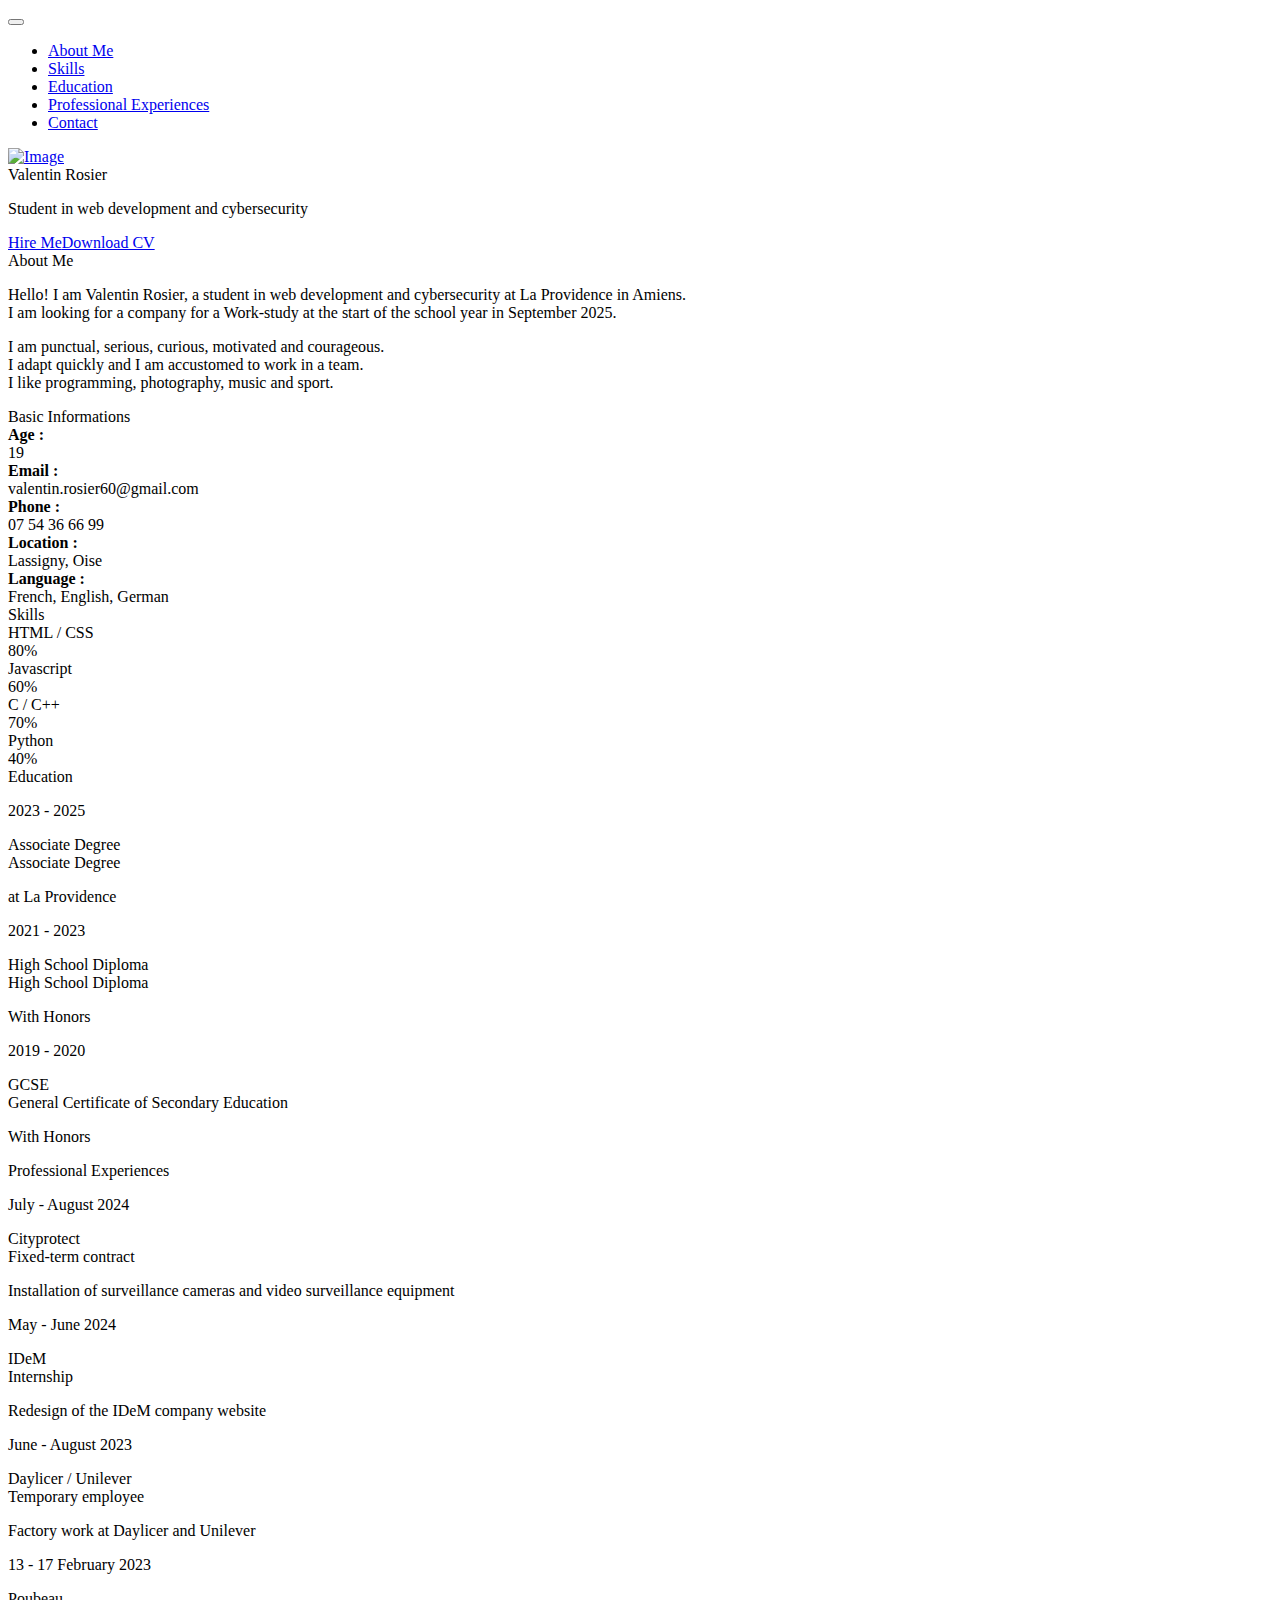
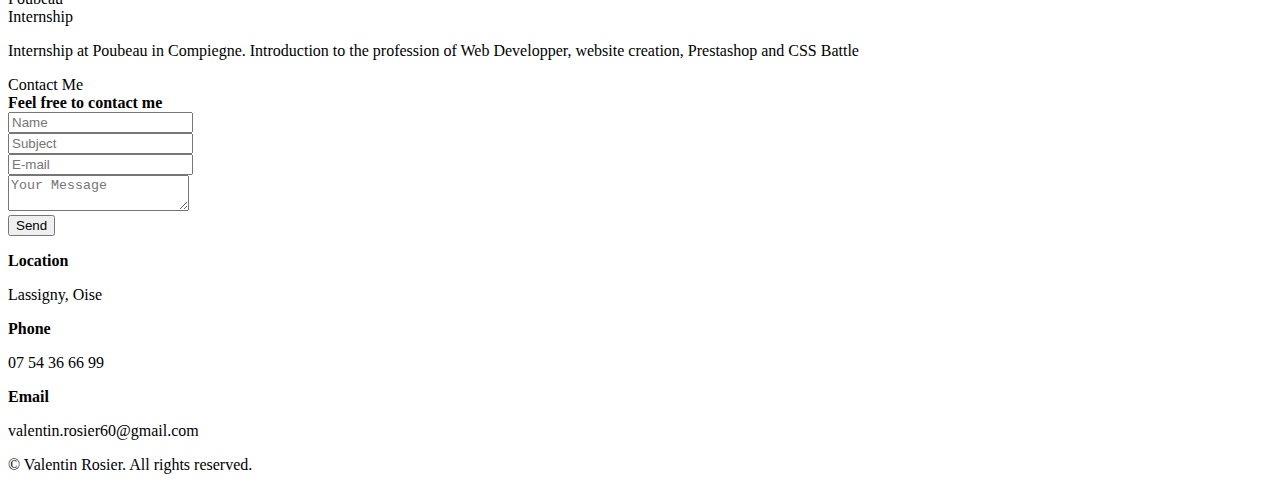
==== CV_english_website/index.html @ ff710dde "update english cv" ====
<!DOCTYPE html>
<html lang="en-US">
  <head>
    <meta charset="UTF-8">
    <meta http-equiv="X-UA-Compatible" content="IE=edge">
    <meta name="viewport" content="width=device-width, initial-scale=1">
    <title>Portfolio in english</title>
    <link href="https://fonts.googleapis.com/css?family=Montserrat:400,700,200" rel="stylesheet">
    <link href="https://maxcdn.bootstrapcdn.com/font-awesome/latest/css/font-awesome.min.css" rel="stylesheet">
    <link href="css/aos.css?ver=1.1.0" rel="stylesheet">
    <link href="css/bootstrap.min.css?ver=1.1.0" rel="stylesheet">
    <link href="css/main.css?ver=1.1.0" rel="stylesheet">
    <noscript>
      <style type="text/css">
        [data-aos] {
            opacity: 1 !important;
            transform: translate(0) scale(1) !important;
        }
      </style>
    </noscript>
  </head>
  <body id="top">
    <header>
      <div class="profile-page sidebar-collapse">
        <nav class="navbar navbar-expand-lg fixed-top navbar-transparent bg-primary" color-on-scroll="400">
          <div class="container">
            <div class="navbar-translate"><a class="navbar-brand" href="#" rel="tooltip"></a>
              <button class="navbar-toggler navbar-toggler" type="button" data-toggle="collapse" data-target="#navigation" aria-controls="navigation" aria-expanded="false" aria-label="Toggle navigation"><span class="navbar-toggler-bar bar1"></span><span class="navbar-toggler-bar bar2"></span><span class="navbar-toggler-bar bar3"></span></button>
            </div>
            <div class="collapse navbar-collapse justify-content-end" id="navigation">
              <ul class="navbar-nav">
                <li class="nav-item"><a class="nav-link smooth-scroll" href="#about">About Me</a></li>
                <li class="nav-item"><a class="nav-link smooth-scroll" href="#skill">Skills</a></li>
                <li class="nav-item"><a class="nav-link smooth-scroll" href="#education">Education</a></li>
                <li class="nav-item"><a class="nav-link smooth-scroll" href="#experience">Professional Experiences</a></li>
                <li class="nav-item"><a class="nav-link smooth-scroll" href="#contact">Contact</a></li>
              </ul>
            </div>
          </div>
        </nav>
      </div>
    </header>
    <div class="page-content">
      <div>
<div class="profile-page">
  <div class="wrapper">
    <div class="page-header page-header-small" filter-color="green">
      <div class="page-header-image" data-parallax="true" style="background-image: url('images/background.jpg')"></div>
      <div class="container">
        <div class="content-center">
          <div class="cc-profile-image"><a href="#"><img src="images/photo.jpg" alt="Image"/></a></div>
          <div class="h2 title">Valentin Rosier</div>
          <p class="category text-white">Student in web development and cybersecurity</p><a class="btn btn-primary smooth-scroll mr-2" href="#contact" data-aos="zoom-in" data-aos-anchor="data-aos-anchor">Hire Me</a><a class="btn btn-primary" href="#" data-aos="zoom-in" data-aos-anchor="data-aos-anchor">Download CV</a>
        </div>
      </div>
      <div class="section">
        <div class="container">
          <div class="button-container"><a class="btn btn-default btn-round btn-lg btn-icon" href="https://fr.linkedin.com/in/valentin-r-b85817266?trk=people-guest_people_search-card" rel="tooltip" title="Follow me on LinkedIn"><i class="fa fa-linkedin"></i></a><a class="btn btn-default btn-round btn-lg btn-icon" href="https://github.com/ValDV" rel="tooltip" title="Follow me on GitHub"><i class="fa fa-github"></i></a></div>
        </div>
      </div>
    </div>
  </div>
</div>
<div class="section" id="about">
  <div class="container">
    <div class="card" data-aos="fade-up" data-aos-offset="10">
      <div class="row">
        <div class="col-lg-6 col-md-12">
          <div class="card-body">
            <div class="h4 mt-0 title">About Me</div>
            <p>Hello! I am Valentin Rosier, a student in web development and cybersecurity at La Providence in Amiens. <br> I am looking for a company for a Work-study at the start of the school year in September 2025.</p>
            <p>I am punctual, serious, curious, motivated and courageous. <br> I adapt quickly and I am accustomed to work in a team. <br> I like programming, photography, music and sport.</p>
          </div>
        </div>
        <div class="col-lg-6 col-md-12">
          <div class="card-body">
            <div class="h4 mt-0 title">Basic Informations</div>
            <div class="row">
              <div class="col-sm-4"><strong class="text-uppercase">Age :</strong></div>
              <div class="col-sm-8">19</div>
            </div>
            <div class="row mt-3">
              <div class="col-sm-4"><strong class="text-uppercase">Email :</strong></div>
              <div class="col-sm-8">valentin.rosier60@gmail.com</div>
            </div>
            <div class="row mt-3">
              <div class="col-sm-4"><strong class="text-uppercase">Phone :</strong></div>
              <div class="col-sm-8">07 54 36 66 99</div>
            </div>
            <div class="row mt-3">
              <div class="col-sm-4"><strong class="text-uppercase">Location :</strong></div>
              <div class="col-sm-8">Lassigny, Oise</div>
            </div>
            <div class="row mt-3">
              <div class="col-sm-4"><strong class="text-uppercase">Language :</strong></div>
              <div class="col-sm-8">French, English, German</div>
            </div>
          </div>
        </div>
      </div>
    </div>
  </div>
</div>
<div class="section" id="skill">
  <div class="container">
    <div class="h4 text-center mb-4 title">Skills</div>
    <div class="card" data-aos="fade-up" data-aos-anchor-placement="top-bottom">
      <div class="card-body">
        <div class="row">
          <div class="col-md-6">
            <div class="progress-container progress-primary"><span class="progress-badge">HTML / CSS</span>
              <div class="progress">
                <div class="progress-bar progress-bar-primary" data-aos="progress-full" data-aos-offset="10" data-aos-duration="2000" role="progressbar" aria-valuenow="60" aria-valuemin="0" aria-valuemax="100" style="width: 80%;"></div><span class="progress-value">80%</span>
              </div>
            </div>
          </div>
          <div class="col-md-6">
            <div class="progress-container progress-primary"><span class="progress-badge">Javascript</span>
              <div class="progress">
                <div class="progress-bar progress-bar-primary" data-aos="progress-full" data-aos-offset="10" data-aos-duration="2000" role="progressbar" aria-valuenow="60" aria-valuemin="0" aria-valuemax="100" style="width: 60%;"></div><span class="progress-value">60%</span>
              </div>
            </div>
          </div>
        </div>
        <div class="row">
          <div class="col-md-6">
            <div class="progress-container progress-primary"><span class="progress-badge">C / C++</span>
              <div class="progress">
                <div class="progress-bar progress-bar-primary" data-aos="progress-full" data-aos-offset="10" data-aos-duration="2000" role="progressbar" aria-valuenow="60" aria-valuemin="0" aria-valuemax="100" style="width: 70%;"></div><span class="progress-value">70%</span>
              </div>
            </div>
          </div>
          <div class="col-md-6">
            <div class="progress-container progress-primary"><span class="progress-badge">Python</span>
              <div class="progress">
                <div class="progress-bar progress-bar-primary" data-aos="progress-full" data-aos-offset="10" data-aos-duration="2000" role="progressbar" aria-valuenow="60" aria-valuemin="0" aria-valuemax="100" style="width: 40%;"></div><span class="progress-value">40%</span>
              </div>
            </div>
          </div>
        </div>
      </div>
    </div>
  </div>
</div>

<div class="section" id="education">
  <div class="container cc-education">
    <div class="h4 text-center mb-4 title">Education</div>
    <div class="card">
      <div class="row">
        <div class="col-md-3 bg-primary" data-aos="fade-right" data-aos-offset="50" data-aos-duration="500">
          <div class="card-body cc-education-header">
            <p>2023 - 2025</p>
            <div class="h5">Associate Degree</div>
          </div>
        </div>
        <div class="col-md-9" data-aos="fade-left" data-aos-offset="50" data-aos-duration="500">
          <div class="card-body">
            <div class="h5">Associate Degree</div>
            <p class="category">at La Providence</p>
            <p></p>
          </div>
        </div>
      </div>
    </div>
    <div class="card">
      <div class="row">
        <div class="col-md-3 bg-primary" data-aos="fade-right" data-aos-offset="50" data-aos-duration="500">
          <div class="card-body cc-education-header">
            <p>2021 - 2023</p>
            <div class="h5">High School Diploma</div>
          </div>
        </div>
        <div class="col-md-9" data-aos="fade-left" data-aos-offset="50" data-aos-duration="500">
          <div class="card-body">
            <div class="h5">High School Diploma</div>
            <p class="category">With Honors</p>
            <p></p>
          </div>
        </div>
      </div>
    </div>
    <div class="card">
      <div class="row">
        <div class="col-md-3 bg-primary" data-aos="fade-right" data-aos-offset="50" data-aos-duration="500">
          <div class="card-body cc-education-header">
            <p>2019 - 2020</p>
            <div class="h5">GCSE</div>
          </div>
        </div>
        <div class="col-md-9" data-aos="fade-left" data-aos-offset="50" data-aos-duration="500">
          <div class="card-body">
            <div class="h5">General Certificate of Secondary Education</div>
            <p class="category">With Honors</p>
            <p></p>
          </div>
        </div>
      </div>
    </div>
  </div>
</div>

<div class="section" id="experience">
  <div class="container cc-experience">
    <div class="h4 text-center mb-4 title">Professional Experiences</div>
    <div class="card">
      <div class="row">
        <div class="col-md-3 bg-primary" data-aos="fade-right" data-aos-offset="50" data-aos-duration="500">
          <div class="card-body cc-experience-header">
            <p>July - August 2024</p>
            <div class="h5">Cityprotect</div>
          </div>
        </div>
        <div class="col-md-9" data-aos="fade-left" data-aos-offset="50" data-aos-duration="500">
          <div class="card-body">
            <div class="h5">Fixed-term contract</div>
            <p>Installation of surveillance cameras and video surveillance equipment</p>
          </div>
        </div>
      </div>
    </div>
    <div class="card">
      <div class="row">
        <div class="col-md-3 bg-primary" data-aos="fade-right" data-aos-offset="50" data-aos-duration="500">
          <div class="card-body cc-experience-header">
            <p>May - June 2024</p>
            <div class="h5">IDeM</div>
          </div>
        </div>
        <div class="col-md-9" data-aos="fade-left" data-aos-offset="50" data-aos-duration="500">
          <div class="card-body">
            <div class="h5">Internship</div>
            <p>Redesign of the IDeM company website</p>
          </div>
        </div>
      </div>
    </div> 
    <div class="card">
      <div class="row">
        <div class="col-md-3 bg-primary" data-aos="fade-right" data-aos-offset="50" data-aos-duration="500">
          <div class="card-body cc-experience-header">
            <p>June - August 2023</p>
            <div class="h5">Daylicer / Unilever</div>
          </div>
        </div>
        <div class="col-md-9" data-aos="fade-left" data-aos-offset="50" data-aos-duration="500">
          <div class="card-body">
            <div class="h5">Temporary employee</div>
            <p>Factory work at Daylicer and Unilever</p>
          </div>
        </div>
      </div>
    </div>  
    <div class="card">
      <div class="row">
        <div class="col-md-3 bg-primary" data-aos="fade-right" data-aos-offset="50" data-aos-duration="500">
          <div class="card-body cc-experience-header">
            <p>13 - 17 February 2023</p>
            <div class="h5">Poubeau</div>
          </div>
        </div>
        <div class="col-md-9" data-aos="fade-left" data-aos-offset="50" data-aos-duration="500">
          <div class="card-body">
            <div class="h5">Internship</div>
            <p>Internship at Poubeau in Compiegne. Introduction to the profession of Web Developper, website creation, Prestashop and CSS Battle</p>
          </div>
        </div>
      </div>
    </div>
  </div>
</div>

<div class="section" id="contact">
  <div class="cc-contact-information" style="background-image: url('images/background2.jpg')">
    <div class="container">
      <div class="cc-contact">
        <div class="row">
          <div class="col-md-9">
            <div class="card mb-0" data-aos="zoom-in">
              <div class="h4 text-center title">Contact Me</div>
              <div class="row">
                <div class="col-md-6">
                  <div class="card-body">
                    <form action="https://formspree.io/your@email.com" method="POST">
                      <div class="p pb-3"><strong>Feel free to contact me </strong></div>
                      <div class="row mb-3">
                        <div class="col">
                          <div class="input-group"><span class="input-group-addon"><i class="fa fa-user-circle"></i></span>
                            <input class="form-control" type="text" name="name" placeholder="Name" required="required"/>
                          </div>
                        </div>
                      </div>
                      <div class="row mb-3">
                        <div class="col">
                          <div class="input-group"><span class="input-group-addon"><i class="fa fa-file-text"></i></span>
                            <input class="form-control" type="text" name="Subject" placeholder="Subject" required="required"/>
                          </div>
                        </div>
                      </div>
                      <div class="row mb-3">
                        <div class="col">
                          <div class="input-group"><span class="input-group-addon"><i class="fa fa-envelope"></i></span>
                            <input class="form-control" type="email" name="_replyto" placeholder="E-mail" required="required"/>
                          </div>
                        </div>
                      </div>
                      <div class="row mb-3">
                        <div class="col">
                          <div class="form-group">
                            <textarea class="form-control" name="message" placeholder="Your Message" required="required"></textarea>
                          </div>
                        </div>
                      </div>
                      <div class="row">
                        <div class="col">
                          <button class="btn btn-primary" type="submit">Send</button>
                        </div>
                      </div>
                    </form>
                  </div>
                </div>
                <div class="col-md-6">
                  <div class="card-body">
                    <p class="mb-0"><strong>Location </strong></p>
                    <p class="pb-2">Lassigny, Oise</p>
                    <p class="mb-0"><strong>Phone</strong></p>
                    <p class="pb-2">07 54 36 66 99</p>
                    <p class="mb-0"><strong>Email</strong></p>
                    <p>valentin.rosier60@gmail.com</p>
                  </div>
                </div>
              </div>
            </div>
          </div>
        </div>
      </div>
    </div>
  </div>
</div></div>
    </div>
    <footer class="footer">
      <div class="text-center text-muted">
        <p>&copy; Valentin Rosier. All rights reserved.</p>
      </div>
    </footer>
    <script src="js/core/jquery.3.2.1.min.js?ver=1.1.0"></script>
    <script src="js/core/popper.min.js?ver=1.1.0"></script>
    <script src="js/core/bootstrap.min.js?ver=1.1.0"></script>
    <script src="js/now-ui-kit.js?ver=1.1.0"></script>
    <script src="js/aos.js?ver=1.1.0"></script>
    <script src="scripts/main.js?ver=1.1.0"></script>
  </body>
</html>
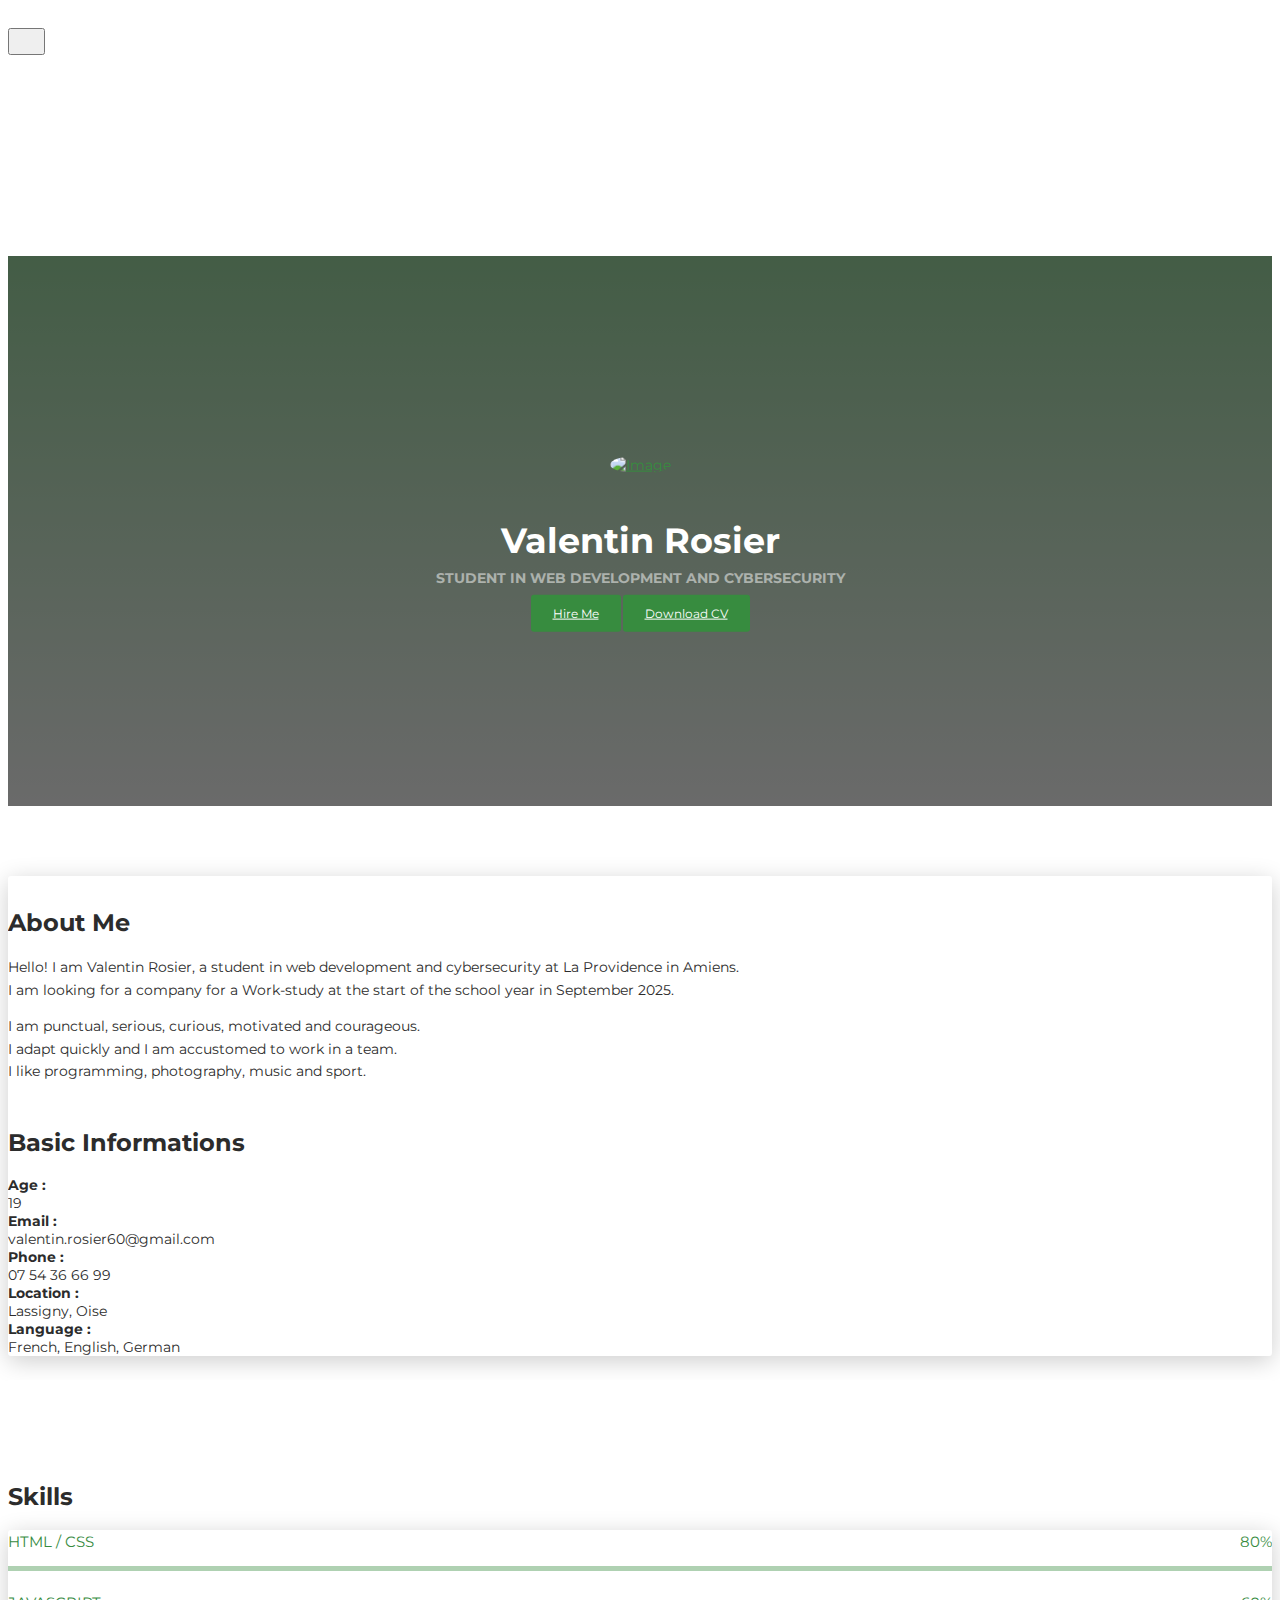
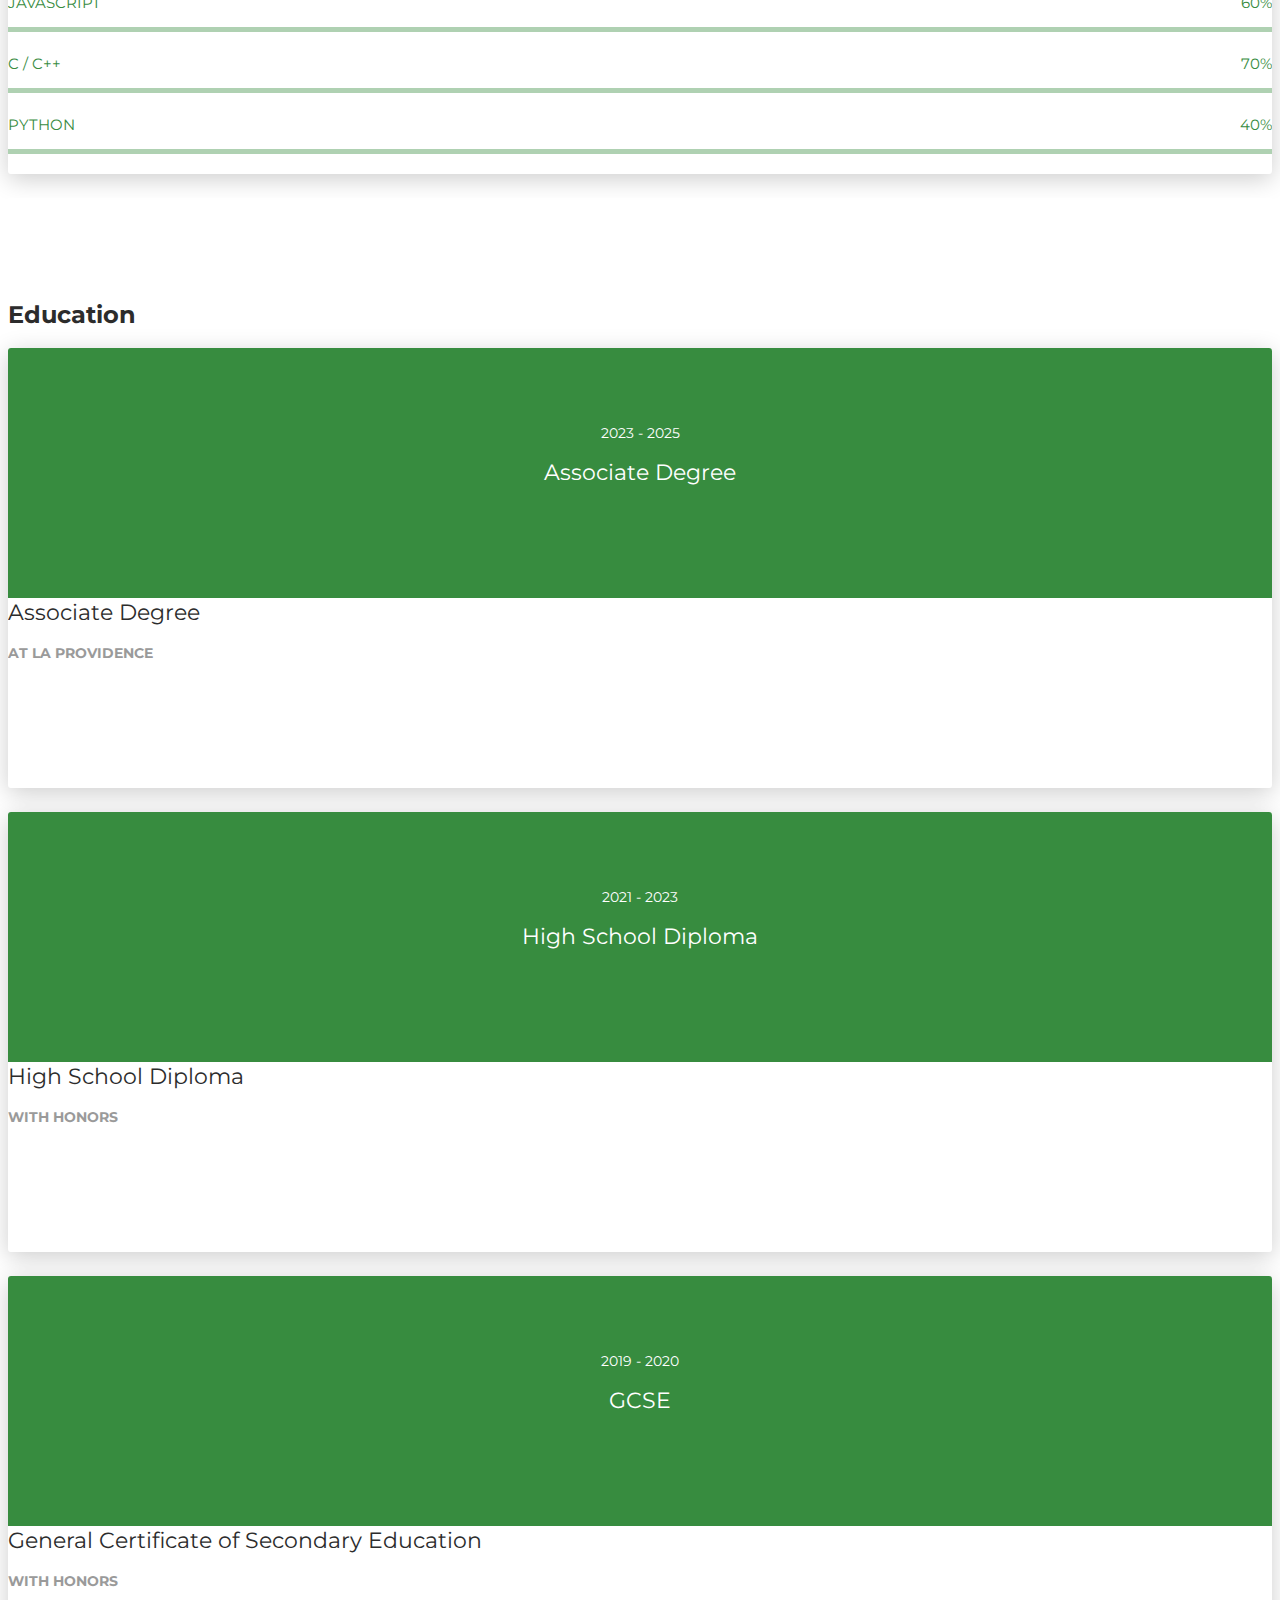
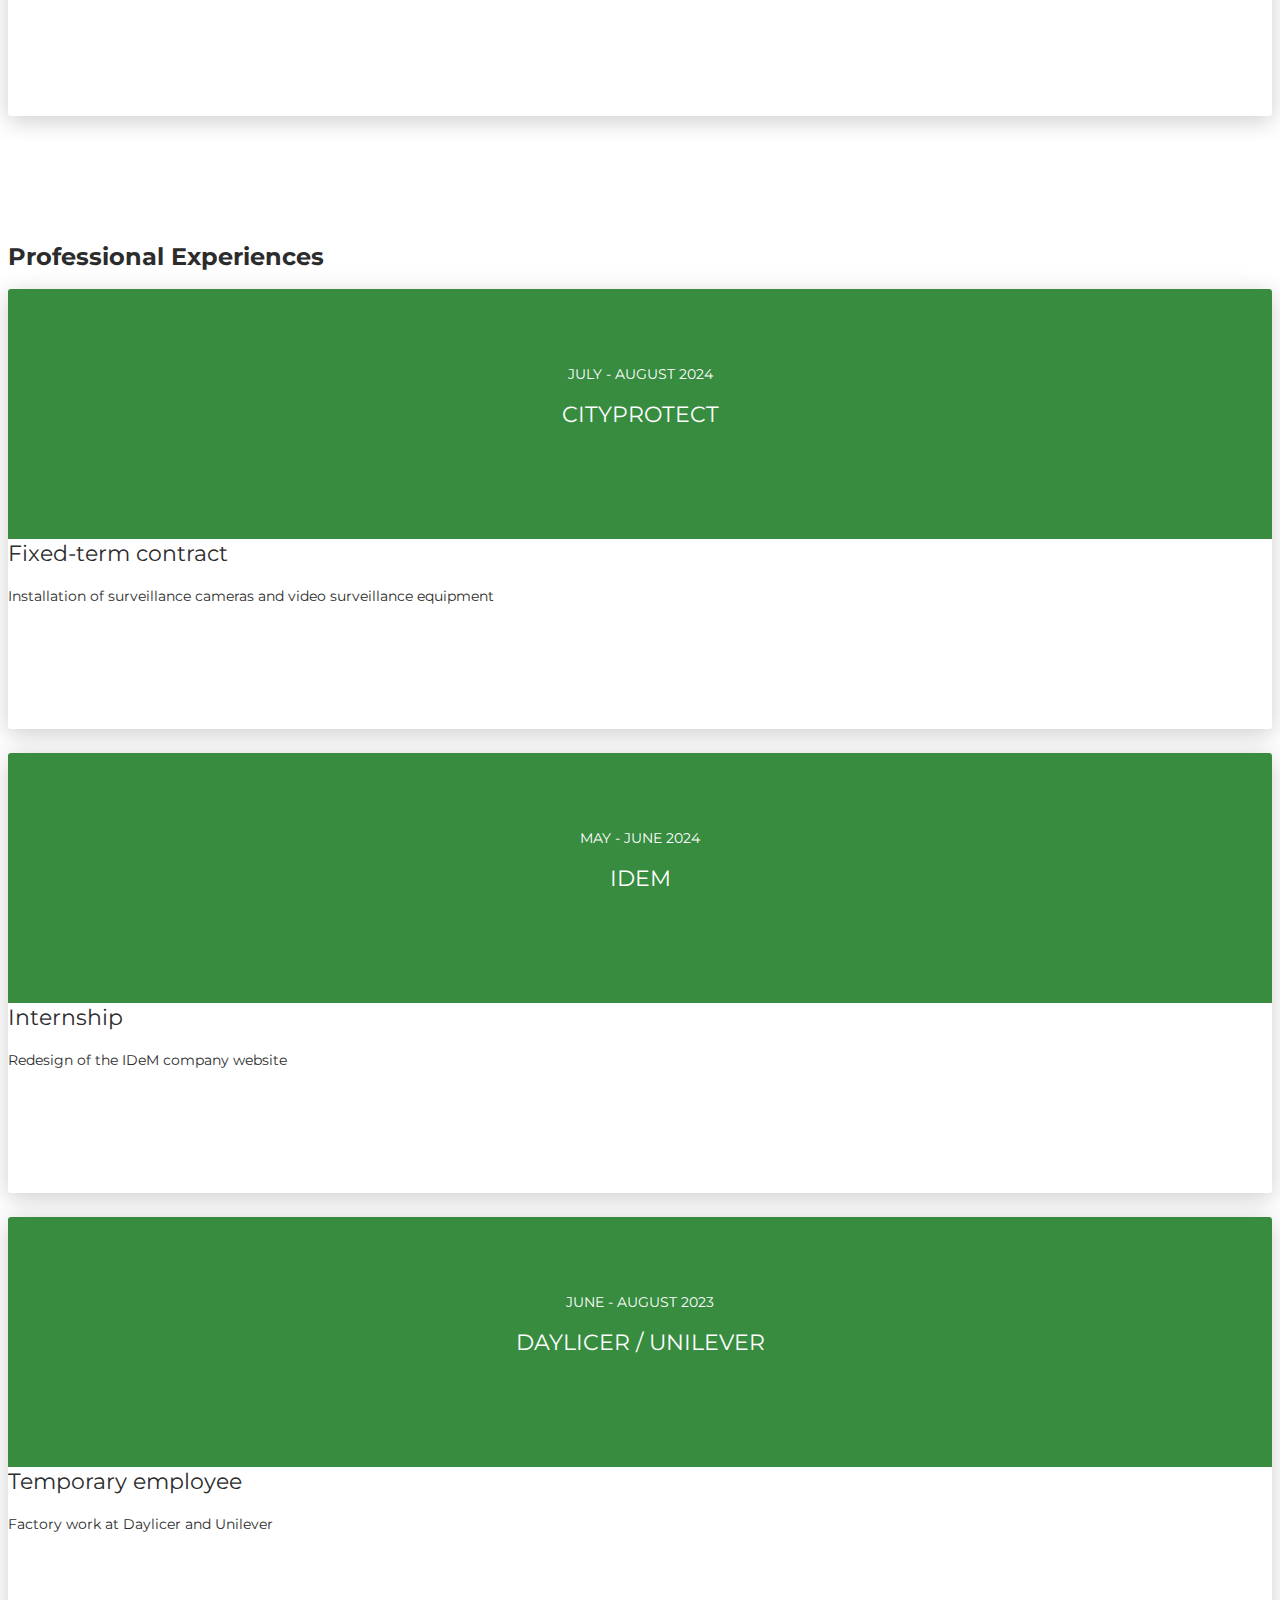
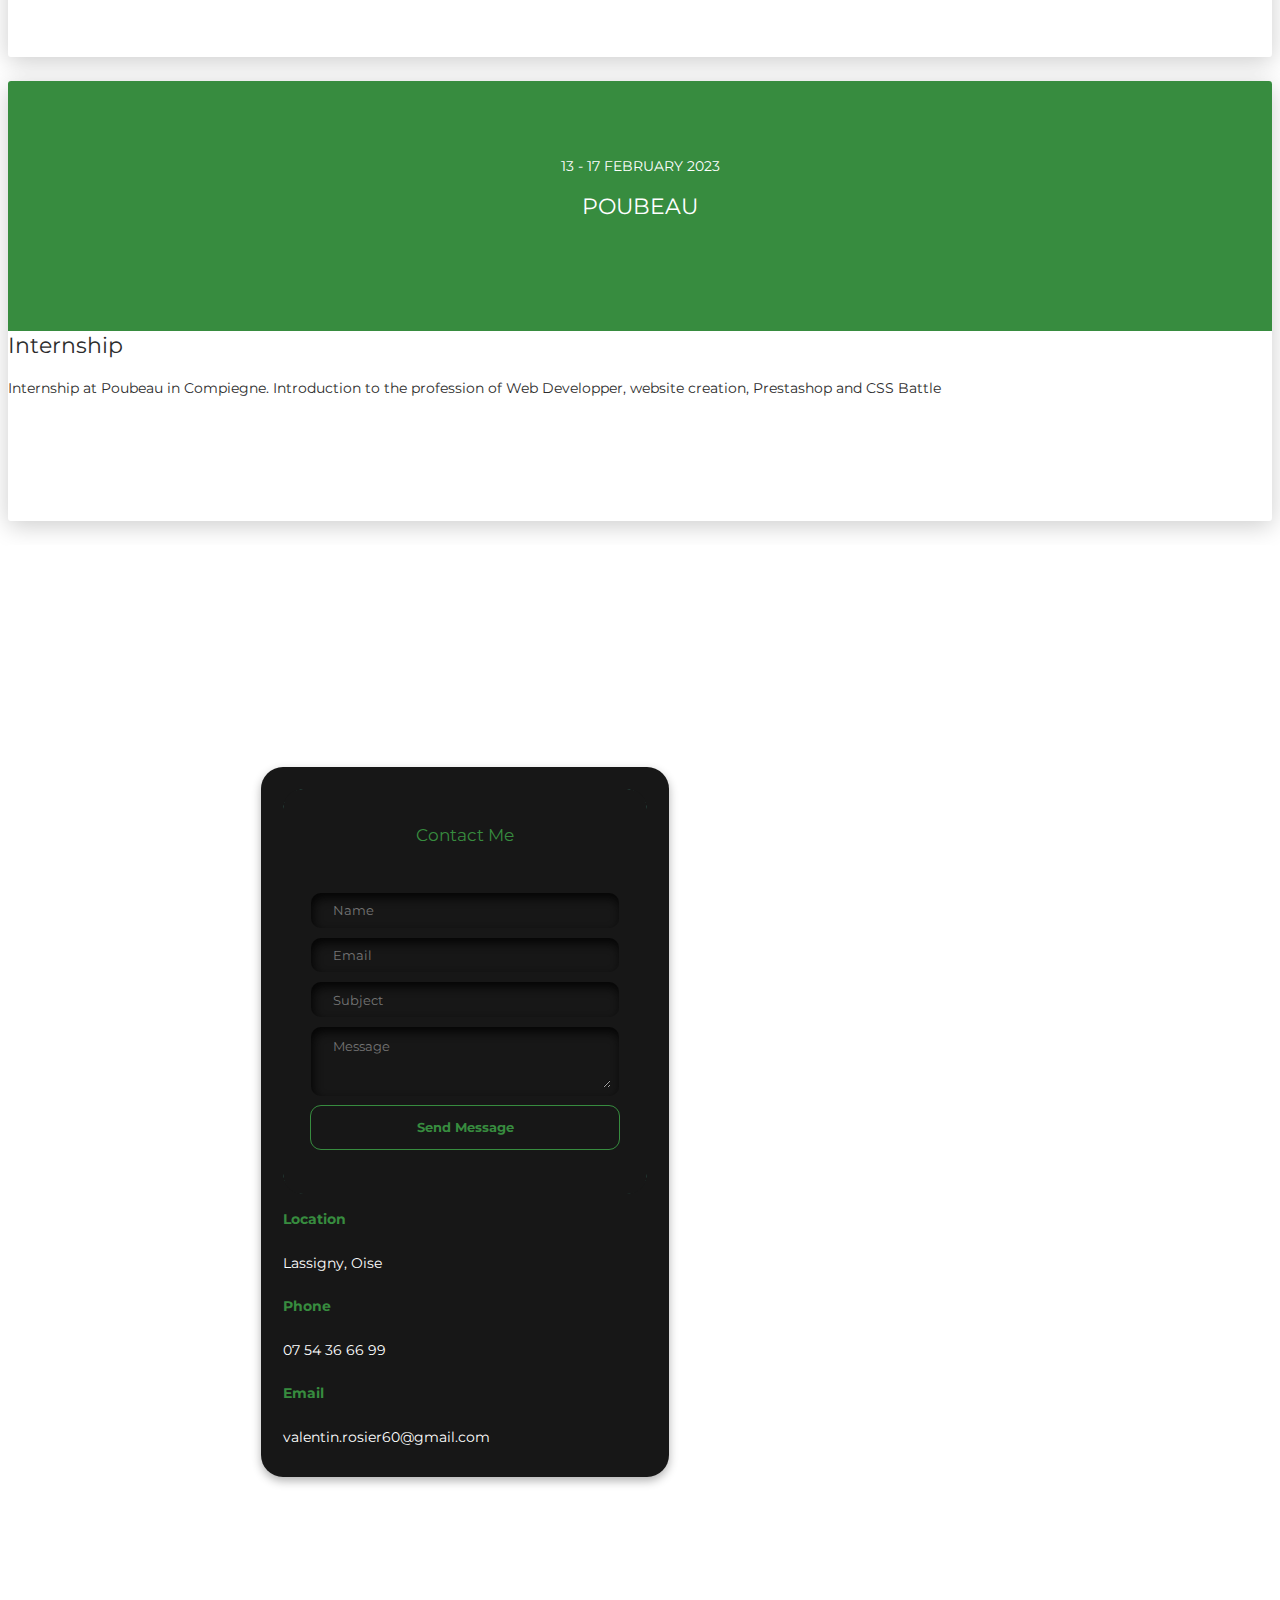
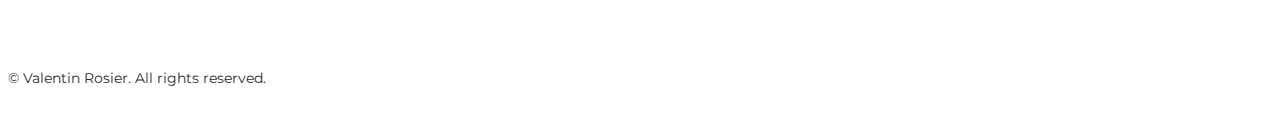
==== commit 9a9629d1: "update contact form" ====
--- a/CV_english_website/index.html
+++ b/CV_english_website/index.html
@@ -50,7 +50,7 @@
         <div class="content-center">
           <div class="cc-profile-image"><a href="#"><img src="images/photo.jpg" alt="Image"/></a></div>
           <div class="h2 title">Valentin Rosier</div>
-          <p class="category text-white">Student in web development and cybersecurity</p><a class="btn btn-primary smooth-scroll mr-2" href="#contact" data-aos="zoom-in" data-aos-anchor="data-aos-anchor">Hire Me</a><a class="btn btn-primary" href="#" data-aos="zoom-in" data-aos-anchor="data-aos-anchor">Download CV</a>
+          <p class="category text-white">Student in web development and cybersecurity</p><a class="btn btn-primary smooth-scroll mr-2" href="#contact" data-aos="zoom-in" data-aos-anchor="data-aos-anchor">Hire Me</a><a class="btn btn-primary" href="images/cv_old.jpg" data-aos="zoom-in" data-aos-anchor="data-aos-anchor">Download CV</a>
         </div>
       </div>
       <div class="section">
@@ -271,73 +271,53 @@
 </div>
 
 <div class="section" id="contact">
-  <div class="cc-contact-information" style="background-image: url('images/background2.jpg')">
+  <div class="cc-contact-information" style="background-image: url('images/background2.jpg'); background-size: cover; background-position: center; padding: 50px 0;">
     <div class="container">
       <div class="cc-contact">
         <div class="row">
-          <div class="col-md-9">
-            <div class="card mb-0" data-aos="zoom-in">
-              <div class="h4 text-center title">Contact Me</div>
-              <div class="row">
-                <div class="col-md-6">
-                  <div class="card-body">
-                    <form action="https://formspree.io/your@email.com" method="POST">
-                      <div class="p pb-3"><strong>Feel free to contact me </strong></div>
-                      <div class="row mb-3">
-                        <div class="col">
-                          <div class="input-group"><span class="input-group-addon"><i class="fa fa-user-circle"></i></span>
-                            <input class="form-control" type="text" name="name" placeholder="Name" required="required"/>
-                          </div>
-                        </div>
-                      </div>
-                      <div class="row mb-3">
-                        <div class="col">
-                          <div class="input-group"><span class="input-group-addon"><i class="fa fa-file-text"></i></span>
-                            <input class="form-control" type="text" name="Subject" placeholder="Subject" required="required"/>
-                          </div>
-                        </div>
-                      </div>
-                      <div class="row mb-3">
-                        <div class="col">
-                          <div class="input-group"><span class="input-group-addon"><i class="fa fa-envelope"></i></span>
-                            <input class="form-control" type="email" name="_replyto" placeholder="E-mail" required="required"/>
-                          </div>
-                        </div>
-                      </div>
-                      <div class="row mb-3">
-                        <div class="col">
-                          <div class="form-group">
-                            <textarea class="form-control" name="message" placeholder="Your Message" required="required"></textarea>
-                          </div>
-                        </div>
-                      </div>
-                      <div class="row">
-                        <div class="col">
-                          <button class="btn btn-primary" type="submit">Send</button>
-                        </div>
-                      </div>
-                    </form>
+          <div class="col-md-6">
+            <div class="form-card1">
+              <div class="form-card2">
+                <form class="form" action="https://formspree.io/f/mqaagaqg" method="POST">
+                  <p class="form-heading">Contact Me</p>
+
+                  <div class="form-field">
+                    <input required="" placeholder="Name" class="input-field" type="text" name="name" />
                   </div>
-                </div>
-                <div class="col-md-6">
-                  <div class="card-body">
-                    <p class="mb-0"><strong>Location </strong></p>
+
+                  <div class="form-field">
+                    <input required="" placeholder="Email" class="input-field" type="email" name="email" />
+                  </div>
+
+                  <div class="form-field">
+                    <input required="" placeholder="Subject" class="input-field" type="text" name="subject" />
+                  </div>
+
+                  <div class="form-field">
+                    <textarea required="" placeholder="Message" cols="30" rows="3" class="input-field" name="message"></textarea>
+                  </div>
+
+                  <button class="sendMessage-btn" type="submit">Send Message</button>
+                </form>
+              </div>
+            </div>
+          </div>
+          <div class="col-md-6">
+            <div class="card-body">
+              <p class="mb-0"><strong>Location </strong></p>
                     <p class="pb-2">Lassigny, Oise</p>
                     <p class="mb-0"><strong>Phone</strong></p>
                     <p class="pb-2">07 54 36 66 99</p>
                     <p class="mb-0"><strong>Email</strong></p>
                     <p>valentin.rosier60@gmail.com</p>
-                  </div>
-                </div>
-              </div>
-            </div>
-          </div>
-        </div>
-      </div>
-    </div>
-  </div>
-</div></div>
-    </div>
+            </div>
+          </div>
+        </div>
+      </div>
+    </div>
+  </div>
+</div>
+
     <footer class="footer">
       <div class="text-center text-muted">
         <p>&copy; Valentin Rosier. All rights reserved.</p>
--- a/CV_english_website/css/main.css
+++ b/CV_english_website/css/main.css
@@ -0,0 +1,5266 @@
+
+.bootstrap-switch {
+  display: inline-block;
+  direction: ltr;
+  cursor: pointer;
+  border-radius: 30px;
+  border: 0;
+  position: relative;
+  text-align: left;
+  margin-bottom: 10px;
+  line-height: 8px;
+  width: 59px !important;
+  height: 22px;
+  outline: none;
+  z-index: 0;
+  -webkit-user-select: none;
+  -moz-user-select: none;
+  -ms-user-select: none;
+  user-select: none;
+  vertical-align: middle;
+  transition: border-color ease-in-out .15s, box-shadow ease-in-out .15s;
+  margin-right: 20px;
+  background: rgba(44, 44, 44, 0.2); }
+
+.bootstrap-switch .bootstrap-switch-container {
+  display: inline-flex;
+  top: 0;
+  height: 22px;
+  border-radius: 4px;
+  transform: translate3d(0, 0, 0);
+  width: 100px !important; }
+
+.bootstrap-switch .bootstrap-switch-handle-on,
+.bootstrap-switch .bootstrap-switch-handle-off,
+.bootstrap-switch .bootstrap-switch-label {
+  box-sizing: border-box;
+  cursor: pointer;
+  display: inline-block !important;
+  height: 100%;
+  color: #fff;
+  padding: 6px 12px;
+  font-size: 11px;
+  text-indent: -5px;
+  line-height: 15px;
+  transition: 0.25s ease-out; }
+
+.bootstrap-switch .bootstrap-switch-handle-on,
+.bootstrap-switch .bootstrap-switch-handle-off {
+  text-align: center;
+  z-index: 1;
+  float: left;
+  line-height: 11px;
+  width: 50% !important; }
+
+.bootstrap-switch .bootstrap-switch-handle-on.bootstrap-switch-brown,
+.bootstrap-switch .bootstrap-switch-handle-off.bootstrap-switch-brown {
+  color: #fff;
+  background: #378C3F; }
+
+.bootstrap-switch .bootstrap-switch-handle-on.bootstrap-switch-blue,
+.bootstrap-switch .bootstrap-switch-handle-off.bootstrap-switch-blue {
+  color: #fff;
+  background: #2CA8FF; }
+
+.bootstrap-switch .bootstrap-switch-handle-on.bootstrap-switch-green,
+.bootstrap-switch .bootstrap-switch-handle-off.bootstrap-switch-green {
+  color: #fff;
+  background: #18ce0f; }
+
+.bootstrap-switch .bootstrap-switch-handle-on.bootstrap-switch-orange,
+.bootstrap-switch .bootstrap-switch-handle-off.bootstrap-switch-orange {
+  background: #FFB236;
+  color: #fff; }
+
+.bootstrap-switch .bootstrap-switch-handle-on.bootstrap-switch-red,
+.bootstrap-switch .bootstrap-switch-handle-off.bootstrap-switch-red {
+  color: #fff;
+  background: #FF3636; }
+
+.bootstrap-switch .bootstrap-switch-handle-on.bootstrap-switch-default,
+.bootstrap-switch .bootstrap-switch-handle-off.bootstrap-switch-default {
+  color: #fff; }
+
+.bootstrap-switch .bootstrap-switch-label {
+  text-align: center;
+  z-index: 100;
+  color: #333333;
+  background: #ffffff;
+  width: 22px !important;
+  height: 22px !important;
+  margin: 0px -11px;
+  border-radius: 20px;
+  position: absolute;
+  float: left;
+  top: 0;
+  left: 50%;
+  padding: 0;
+  box-shadow: 0 1px 11px rgba(0, 0, 0, 0.25); }
+
+.bootstrap-switch.bootstrap-switch-off .bootstrap-switch-label {
+  background-color: rgba(23, 23, 23, 0.4); }
+
+.bootstrap-switch.bootstrap-switch-on:hover .bootstrap-switch-label {
+  width: 27px !important;
+  margin-left: -16px; }
+
+.bootstrap-switch.bootstrap-switch-off:hover .bootstrap-switch-label {
+  width: 27px !important;
+  margin-left: -11px; }
+
+.bootstrap-switch .bootstrap-switch-handle-on {
+  border-bottom-left-radius: 3px;
+  border-top-left-radius: 3px; }
+
+.bootstrap-switch .bootstrap-switch-handle-off {
+  text-indent: 6px; }
+
+.bootstrap-switch input[type='radio'],
+.bootstrap-switch input[type='checkbox'] {
+  position: absolute !important;
+  top: 0;
+  left: 0;
+  opacity: 0;
+  filter: alpha(opacity=0);
+  z-index: -1; }
+
+.bootstrap-switch input[type='radio'].form-control,
+.bootstrap-switch input[type='checkbox'].form-control {
+  height: auto; }
+
+.bootstrap-switch.bootstrap-switch-mini .bootstrap-switch-handle-on,
+.bootstrap-switch.bootstrap-switch-mini .bootstrap-switch-handle-off,
+.bootstrap-switch.bootstrap-switch-mini .bootstrap-switch-label {
+  padding: 1px 5px;
+  font-size: 12px;
+  line-height: 1.5; }
+
+.bootstrap-switch.bootstrap-switch-small .bootstrap-switch-handle-on,
+.bootstrap-switch.bootstrap-switch-small .bootstrap-switch-handle-off,
+.bootstrap-switch.bootstrap-switch-small .bootstrap-switch-label {
+  padding: 5px 10px;
+  font-size: 12px;
+  line-height: 1.5; }
+
+.bootstrap-switch.bootstrap-switch-large .bootstrap-switch-handle-on,
+.bootstrap-switch.bootstrap-switch-large .bootstrap-switch-handle-off,
+.bootstrap-switch.bootstrap-switch-large .bootstrap-switch-label {
+  padding: 6px 16px;
+  font-size: 18px;
+  line-height: 1.33; }
+
+.bootstrap-switch.bootstrap-switch-disabled,
+.bootstrap-switch.bootstrap-switch-readonly,
+.bootstrap-switch.bootstrap-switch-indeterminate {
+  cursor: default !important; }
+
+.bootstrap-switch.bootstrap-switch-disabled .bootstrap-switch-handle-on,
+.bootstrap-switch.bootstrap-switch-readonly .bootstrap-switch-handle-on,
+.bootstrap-switch.bootstrap-switch-indeterminate .bootstrap-switch-handle-on,
+.bootstrap-switch.bootstrap-switch-disabled .bootstrap-switch-handle-off,
+.bootstrap-switch.bootstrap-switch-readonly .bootstrap-switch-handle-off,
+.bootstrap-switch.bootstrap-switch-indeterminate .bootstrap-switch-handle-off,
+.bootstrap-switch.bootstrap-switch-disabled .bootstrap-switch-label,
+.bootstrap-switch.bootstrap-switch-readonly .bootstrap-switch-label,
+.bootstrap-switch.bootstrap-switch-indeterminate .bootstrap-switch-label {
+  opacity: 0.5;
+  filter: alpha(opacity=50);
+  cursor: default !important; }
+
+.bootstrap-switch.bootstrap-switch-animate .bootstrap-switch-container {
+  transition: margin-left 0.5s; }
+
+.bootstrap-switch.bootstrap-switch-inverse .bootstrap-switch-handle-on {
+  border-bottom-left-radius: 0;
+  border-top-left-radius: 0;
+  border-bottom-right-radius: 3px;
+  border-top-right-radius: 3px; }
+
+.bootstrap-switch.bootstrap-switch-inverse .bootstrap-switch-handle-off {
+  border-bottom-right-radius: 0;
+  border-top-right-radius: 0;
+  border-bottom-left-radius: 3px;
+  border-top-left-radius: 3px; }
+
+.bootstrap-switch.bootstrap-switch-on .bootstrap-switch-container {
+  margin-left: -2px !important; }
+
+.bootstrap-switch.bootstrap-switch-off .bootstrap-switch-container {
+  margin-left: -39px !important; }
+
+.bootstrap-switch.bootstrap-switch-on .bootstrap-switch-label:before {
+  background-color: #FFFFFF; }
+
+.bootstrap-switch.bootstrap-switch-on .bootstrap-switch-red ~ .bootstrap-switch-default {
+  background-color: #FF3636; }
+
+.bootstrap-switch.bootstrap-switch-on .bootstrap-switch-orange ~ .bootstrap-switch-default {
+  background-color: #FFB236; }
+
+.bootstrap-switch.bootstrap-switch-on .bootstrap-switch-green ~ .bootstrap-switch-default {
+  background-color: #18ce0f; }
+
+.bootstrap-switch.bootstrap-switch-on .bootstrap-switch-brown ~ .bootstrap-switch-default {
+  background-color: #378C3F; }
+
+.bootstrap-switch.bootstrap-switch-on .bootstrap-switch-blue ~ .bootstrap-switch-default {
+  background-color: #2CA8FF; }
+
+.bootstrap-switch.bootstrap-switch-off .bootstrap-switch-red,
+.bootstrap-switch.bootstrap-switch-off .bootstrap-switch-brown,
+.bootstrap-switch.bootstrap-switch-off .bootstrap-switch-blue,
+.bootstrap-switch.bootstrap-switch-off .bootstrap-switch-orange,
+.bootstrap-switch.bootstrap-switch-off .bootstrap-switch-green {
+  background-color: #E3E3E3; }
+
+.bootstrap-switch-off .bootstrap-switch-handle-on {
+  opacity: 0; }
+
+.bootstrap-switch-on .bootstrap-switch-handle-off {
+  opacity: 0; }
+
+.noUi-target,
+.noUi-target * {
+  -webkit-touch-callout: none;
+  -webkit-tap-highlight-color: rgba(0, 0, 0, 0);
+  -webkit-user-select: none;
+  touch-action: none;
+  -ms-user-select: none;
+  -moz-user-select: none;
+  user-select: none;
+  box-sizing: border-box; }
+
+.noUi-target {
+  position: relative;
+  direction: ltr; }
+
+.noUi-base {
+  width: 100%;
+  height: 100%;
+  position: relative;
+  z-index: 1;
+  /* Fix 401 */ }
+
+.noUi-connect {
+  position: absolute;
+  right: 0;
+  top: 0;
+  left: 0;
+  bottom: 0; }
+
+.noUi-origin {
+  position: absolute;
+  height: 0;
+  width: 0; }
+
+.noUi-handle {
+  position: relative;
+  z-index: 1; }
+
+.noUi-state-tap .noUi-connect,
+.noUi-state-tap .noUi-origin {
+  transition: top 0.3s, right 0.3s, bottom 0.3s, left 0.3s; }
+
+.noUi-state-drag * {
+  cursor: inherit !important; }
+
+.noUi-base,
+.noUi-handle {
+  transform: translate3d(0, 0, 0); }
+
+.noUi-horizontal {
+  height: 1px; }
+
+.noUi-horizontal .noUi-handle {
+  border-radius: 50%;
+  background-color: #FFFFFF;
+  box-shadow: 0 1px 13px 0 rgba(0, 0, 0, 0.2);
+  height: 15px;
+  width: 15px;
+  cursor: pointer;
+  margin-left: -10px;
+  margin-top: -7px; }
+
+.noUi-vertical {
+  width: 18px; }
+
+.noUi-vertical .noUi-handle {
+  width: 28px;
+  height: 34px;
+  left: -6px;
+  top: -17px; }
+
+.noUi-target {
+  background-color: rgba(182, 182, 182, 0.3);
+  border-radius: 3px; }
+
+.noUi-connect {
+  background: #888;
+  border-radius: 3px;
+  transition: background 450ms; }
+
+.noUi-draggable {
+  cursor: ew-resize; }
+
+.noUi-vertical .noUi-draggable {
+  cursor: ns-resize; }
+
+.noUi-handle {
+  border-radius: 3px;
+  background: #FFF;
+  cursor: default;
+  box-shadow: inset 0 0 1px #FFF, inset 0 1px 7px #EBEBEB, 0 3px 6px -3px #BBB;
+  -webkit-transition: 300ms ease 0s;
+  -moz-transition: 300ms ease 0s;
+  -ms-transition: 300ms ease 0s;
+  -o-transform: 300ms ease 0s;
+  transition: 300ms ease 0s; }
+
+.noUi-active {
+  transform: scale3d(1.5, 1.5, 1); }
+
+[disabled] .noUi-connect {
+  background: #B8B8B8; }
+
+[disabled].noUi-target,
+[disabled].noUi-handle,
+[disabled] .noUi-handle {
+  cursor: not-allowed; }
+
+.noUi-pips,
+.noUi-pips * {
+  box-sizing: border-box; }
+
+.noUi-pips {
+  position: absolute;
+  color: #999; }
+
+.noUi-value {
+  position: absolute;
+  text-align: center; }
+
+.noUi-value-sub {
+  color: #ccc;
+  font-size: 10px; }
+
+.noUi-marker {
+  position: absolute;
+  background: #CCC; }
+
+.noUi-marker-sub {
+  background: #AAA; }
+
+.noUi-marker-large {
+  background: #AAA; }
+
+.noUi-pips-horizontal {
+  padding: 10px 0;
+  height: 80px;
+  top: 100%;
+  left: 0;
+  width: 100%; }
+
+.noUi-value-horizontal {
+  transform: translate3d(-50%, 50%, 0); }
+
+.noUi-marker-horizontal.noUi-marker {
+  margin-left: -1px;
+  width: 2px;
+  height: 5px; }
+
+.noUi-marker-horizontal.noUi-marker-sub {
+  height: 10px; }
+
+.noUi-marker-horizontal.noUi-marker-large {
+  height: 15px; }
+
+.noUi-pips-vertical {
+  padding: 0 10px;
+  height: 100%;
+  top: 0;
+  left: 100%; }
+
+.noUi-value-vertical {
+  transform: translate3d(0, 50%, 0);
+  padding-left: 25px; }
+
+.noUi-marker-vertical.noUi-marker {
+  width: 5px;
+  height: 2px;
+  margin-top: -1px; }
+
+.noUi-marker-vertical.noUi-marker-sub {
+  width: 10px; }
+
+.noUi-marker-vertical.noUi-marker-large {
+  width: 15px; }
+
+.noUi-tooltip {
+  display: block;
+  position: absolute;
+  border: 1px solid #D9D9D9;
+  border-radius: 3px;
+  background: #fff;
+  color: #000;
+  padding: 5px;
+  text-align: center; }
+
+.noUi-horizontal .noUi-tooltip {
+  transform: translate(-50%, 0);
+  left: 50%;
+  bottom: 120%; }
+
+.noUi-vertical .noUi-tooltip {
+  transform: translate(0, -50%);
+  top: 50%;
+  right: 120%; }
+
+.slider.slider-neutral .noUi-connect, .slider.slider-neutral.noUi-connect {
+  background-color: #FFFFFF; }
+
+.slider.slider-neutral.noUi-target {
+  background-color: rgba(255, 255, 255, 0.3); }
+
+.slider.slider-neutral .noUi-handle {
+  background-color: #FFFFFF; }
+
+.slider.slider-primary .noUi-connect, .slider.slider-primary.noUi-connect {
+  background-color: #378C3F; }
+
+.slider.slider-primary.noUi-target {
+  background-color: rgba(55, 140, 63, 0.4); }
+
+.slider.slider-primary .noUi-handle {
+  background-color: #378C3F; }
+
+.slider.slider-info .noUi-connect, .slider.slider-info.noUi-connect {
+  background-color: #2CA8FF; }
+
+.slider.slider-info.noUi-target {
+  background-color: rgba(44, 168, 255, 0.3); }
+
+.slider.slider-info .noUi-handle {
+  background-color: #2CA8FF; }
+
+.slider.slider-success .noUi-connect, .slider.slider-success.noUi-connect {
+  background-color: #18ce0f; }
+
+.slider.slider-success.noUi-target {
+  background-color: rgba(24, 206, 15, 0.3); }
+
+.slider.slider-success .noUi-handle {
+  background-color: #18ce0f; }
+
+.slider.slider-warning .noUi-connect, .slider.slider-warning.noUi-connect {
+  background-color: #FFB236; }
+
+.slider.slider-warning.noUi-target {
+  background-color: rgba(255, 178, 54, 0.3); }
+
+.slider.slider-warning .noUi-handle {
+  background-color: #FFB236; }
+
+.slider.slider-danger .noUi-connect, .slider.slider-danger.noUi-connect {
+  background-color: #FF3636; }
+
+.slider.slider-danger.noUi-target {
+  background-color: rgba(255, 54, 54, 0.3); }
+
+.slider.slider-danger .noUi-handle {
+  background-color: #FF3636; }
+
+.datepicker {
+  padding: 8px 6px;
+  border-radius: 4px;
+  direction: ltr;
+  transform: translate3d(0, -40px, 0);
+  transition: all 0.3s cubic-bezier(0.215, 0.61, 0.355, 1) 0s, opacity 0.3s ease 0s, height 0s linear 0.35s;
+  opacity: 0;
+  filter: alpha(opacity=0);
+  visibility: hidden;
+  display: block;
+  width: 254px;
+  max-width: 254px; }
+  .datepicker.dropdown-menu:before {
+    display: none; }
+  .datepicker.datepicker-primary {
+    background-color: #378C3F; }
+    .datepicker.datepicker-primary th,
+    .datepicker.datepicker-primary .day div,
+    .datepicker.datepicker-primary table tr td span {
+      color: #FFFFFF; }
+    .datepicker.datepicker-primary:after {
+      border-bottom-color: #378C3F; }
+    .datepicker.datepicker-primary.datepicker-orient-top:after {
+      border-top-color: #378C3F; }
+    .datepicker.datepicker-primary .dow {
+      color: rgba(255, 255, 255, 0.8); }
+    .datepicker.datepicker-primary table tr td.old div,
+    .datepicker.datepicker-primary table tr td.new div,
+    .datepicker.datepicker-primary table tr td span.old,
+    .datepicker.datepicker-primary table tr td span.new {
+      color: rgba(255, 255, 255, 0.4); }
+    .datepicker.datepicker-primary table tr td span:hover,
+    .datepicker.datepicker-primary table tr td span.focused {
+      background: rgba(255, 255, 255, 0.1); }
+    .datepicker.datepicker-primary .datepicker-switch:hover,
+    .datepicker.datepicker-primary .prev:hover,
+    .datepicker.datepicker-primary .next:hover,
+    .datepicker.datepicker-primary tfoot tr th:hover {
+      background: rgba(255, 255, 255, 0.2); }
+    .datepicker.datepicker-primary table tr td.active div,
+    .datepicker.datepicker-primary table tr td.active:hover div,
+    .datepicker.datepicker-primary table tr td.active.disabled div,
+    .datepicker.datepicker-primary table tr td.active.disabled:hover div {
+      background-color: #FFFFFF;
+      color: #378C3F; }
+    .datepicker.datepicker-primary table tr td.day:hover div,
+    .datepicker.datepicker-primary table tr td.day.focused div {
+      background: rgba(255, 255, 255, 0.2); }
+    .datepicker.datepicker-primary table tr td.active:hover div,
+    .datepicker.datepicker-primary table tr td.active:hover:hover div,
+    .datepicker.datepicker-primary table tr td.active.disabled:hover div,
+    .datepicker.datepicker-primary table tr td.active.disabled:hover:hover div,
+    .datepicker.datepicker-primary table tr td.active:active div,
+    .datepicker.datepicker-primary table tr td.active:hover:active div,
+    .datepicker.datepicker-primary table tr td.active.disabled:active div,
+    .datepicker.datepicker-primary table tr td.active.disabled:hover:active div,
+    .datepicker.datepicker-primary table tr td.active.active div,
+    .datepicker.datepicker-primary table tr td.active:hover.active div,
+    .datepicker.datepicker-primary table tr td.active.disabled.active div,
+    .datepicker.datepicker-primary table tr td.active.disabled:hover.active div,
+    .datepicker.datepicker-primary table tr td.active.disabled div,
+    .datepicker.datepicker-primary table tr td.active:hover.disabled div,
+    .datepicker.datepicker-primary table tr td.active.disabled.disabled div,
+    .datepicker.datepicker-primary table tr td.active.disabled:hover.disabled div,
+    .datepicker.datepicker-primary table tr td.active[disabled] div,
+    .datepicker.datepicker-primary table tr td.active:hover[disabled] div,
+    .datepicker.datepicker-primary table tr td.active.disabled[disabled] div,
+    .datepicker.datepicker-primary table tr td.active.disabled:hover[disabled] div,
+    .datepicker.datepicker-primary table tr td span.active:hover,
+    .datepicker.datepicker-primary table tr td span.active:hover:hover,
+    .datepicker.datepicker-primary table tr td span.active.disabled:hover,
+    .datepicker.datepicker-primary table tr td span.active.disabled:hover:hover,
+    .datepicker.datepicker-primary table tr td span.active:active,
+    .datepicker.datepicker-primary table tr td span.active:hover:active,
+    .datepicker.datepicker-primary table tr td span.active.disabled:active,
+    .datepicker.datepicker-primary table tr td span.active.disabled:hover:active,
+    .datepicker.datepicker-primary table tr td span.active.active,
+    .datepicker.datepicker-primary table tr td span.active:hover.active,
+    .datepicker.datepicker-primary table tr td span.active.disabled.active,
+    .datepicker.datepicker-primary table tr td span.active.disabled:hover.active,
+    .datepicker.datepicker-primary table tr td span.active.disabled,
+    .datepicker.datepicker-primary table tr td span.active:hover.disabled,
+    .datepicker.datepicker-primary table tr td span.active.disabled.disabled,
+    .datepicker.datepicker-primary table tr td span.active.disabled:hover.disabled,
+    .datepicker.datepicker-primary table tr td span.active[disabled],
+    .datepicker.datepicker-primary table tr td span.active:hover[disabled],
+    .datepicker.datepicker-primary table tr td span.active.disabled[disabled],
+    .datepicker.datepicker-primary table tr td span.active.disabled:hover[disabled] {
+      background-color: #FFFFFF; }
+    .datepicker.datepicker-primary table tr td span.active:hover,
+    .datepicker.datepicker-primary table tr td span.active:hover:hover,
+    .datepicker.datepicker-primary table tr td span.active.disabled:hover,
+    .datepicker.datepicker-primary table tr td span.active.disabled:hover:hover,
+    .datepicker.datepicker-primary table tr td span.active:active,
+    .datepicker.datepicker-primary table tr td span.active:hover:active,
+    .datepicker.datepicker-primary table tr td span.active.disabled:active,
+    .datepicker.datepicker-primary table tr td span.active.disabled:hover:active,
+    .datepicker.datepicker-primary table tr td span.active.active,
+    .datepicker.datepicker-primary table tr td span.active:hover.active,
+    .datepicker.datepicker-primary table tr td span.active.disabled.active,
+    .datepicker.datepicker-primary table tr td span.active.disabled:hover.active,
+    .datepicker.datepicker-primary table tr td span.active.disabled,
+    .datepicker.datepicker-primary table tr td span.active:hover.disabled,
+    .datepicker.datepicker-primary table tr td span.active.disabled.disabled,
+    .datepicker.datepicker-primary table tr td span.active.disabled:hover.disabled,
+    .datepicker.datepicker-primary table tr td span.active[disabled],
+    .datepicker.datepicker-primary table tr td span.active:hover[disabled],
+    .datepicker.datepicker-primary table tr td span.active.disabled[disabled],
+    .datepicker.datepicker-primary table tr td span.active.disabled:hover[disabled] {
+      color: #378C3F; }
+
+.datepicker-inline {
+  width: 220px; }
+
+.datepicker.datepicker-rtl {
+  direction: rtl; }
+
+.datepicker.datepicker-rtl.dropdown-menu {
+  left: auto; }
+
+.datepicker.datepicker-rtl table tr td span {
+  float: right; }
+
+.datepicker-dropdown {
+  top: 0;
+  left: 0; }
+
+.datepicker-dropdown:before {
+  content: '';
+  display: inline-block;
+  border-left: 7px solid transparent;
+  border-right: 7px solid transparent;
+  border-bottom: 7px solid transparent;
+  border-top: 0;
+  border-bottom-color: rgba(0, 0, 0, 0.2);
+  position: absolute; }
+
+.datepicker-dropdown:after {
+  content: '';
+  display: inline-block;
+  border-left: 6px solid transparent;
+  border-right: 6px solid transparent;
+  border-bottom: 6px solid #fff;
+  border-top: 0;
+  position: absolute; }
+
+.datepicker-dropdown.datepicker-orient-left:before {
+  left: 6px; }
+
+.datepicker-dropdown.datepicker-orient-left:after {
+  left: 7px; }
+
+.datepicker-dropdown.datepicker-orient-right:before {
+  right: 6px; }
+
+.datepicker-dropdown.datepicker-orient-right:after {
+  right: 7px; }
+
+.datepicker-dropdown.datepicker-orient-bottom:before {
+  top: -7px; }
+
+.datepicker-dropdown.datepicker-orient-bottom:after {
+  top: -6px; }
+
+.datepicker-dropdown.datepicker-orient-top:before {
+  bottom: -7px;
+  border-bottom: 0;
+  border-top: 7px solid transparent; }
+
+.datepicker-dropdown.datepicker-orient-top:after {
+  bottom: -6px;
+  border-bottom: 0;
+  border-top: 6px solid #fff; }
+
+.datepicker table {
+  margin: 0;
+  -webkit-touch-callout: none;
+  -webkit-user-select: none;
+  -moz-user-select: none;
+  -ms-user-select: none;
+  user-select: none;
+  width: 241px;
+  max-width: 241px; }
+
+.datepicker .day div,
+.datepicker th {
+  transition: all 300ms ease 0s;
+  text-align: center;
+  width: 30px;
+  height: 30px;
+  line-height: 2.2;
+  border-radius: 50%;
+  font-weight: 300;
+  font-size: 14px;
+  border: none;
+  position: relative;
+  cursor: pointer; }
+
+.datepicker th {
+  color: #378C3F; }
+
+.table-condensed > tbody > tr > td,
+.table-condensed > tbody > tr > th,
+.table-condensed > tfoot > tr > td,
+.table-condensed > tfoot > tr > th,
+.table-condensed > thead > tr > td,
+.table-condensed > thead > tr > th {
+  padding: 2px;
+  text-align: center;
+  cursor: pointer; }
+
+.table-striped .datepicker table tr td,
+.table-striped .datepicker table tr th {
+  background-color: transparent; }
+
+.datepicker table tr td.day:hover div,
+.datepicker table tr td.day.focused div {
+  background: #eee;
+  cursor: pointer; }
+
+.datepicker table tr td.old,
+.datepicker table tr td.new {
+  color: #888; }
+
+.datepicker table tr td.disabled,
+.datepicker table tr td.disabled:hover {
+  background: none;
+  color: #888;
+  cursor: default; }
+
+.datepicker table tr td.highlighted {
+  background: #d9edf7;
+  border-radius: 0; }
+
+.datepicker table tr td.today,
+.datepicker table tr td.today:hover,
+.datepicker table tr td.today.disabled,
+.datepicker table tr td.today.disabled:hover {
+  background-color: #fde19a;
+  background-image: linear-gradient(to bottom, #fdd49a, #fdf59a);
+  background-repeat: repeat-x;
+  filter: progid:DXImageTransform.Microsoft.gradient(startColorstr='#fdd49a', endColorstr='#fdf59a', GradientType=0);
+  border-color: #fdf59a #fdf59a #fbed50;
+  border-color: rgba(0, 0, 0, 0.1) rgba(0, 0, 0, 0.1) rgba(0, 0, 0, 0.25);
+  filter: progid:DXImageTransform.Microsoft.gradient(enabled=false);
+  color: #000; }
+
+.datepicker table tr td.today:hover,
+.datepicker table tr td.today:hover:hover,
+.datepicker table tr td.today.disabled:hover,
+.datepicker table tr td.today.disabled:hover:hover,
+.datepicker table tr td.today:active,
+.datepicker table tr td.today:hover:active,
+.datepicker table tr td.today.disabled:active,
+.datepicker table tr td.today.disabled:hover:active,
+.datepicker table tr td.today.active,
+.datepicker table tr td.today:hover.active,
+.datepicker table tr td.today.disabled.active,
+.datepicker table tr td.today.disabled:hover.active,
+.datepicker table tr td.today.disabled,
+.datepicker table tr td.today:hover.disabled,
+.datepicker table tr td.today.disabled.disabled,
+.datepicker table tr td.today.disabled:hover.disabled,
+.datepicker table tr td.today[disabled],
+.datepicker table tr td.today:hover[disabled],
+.datepicker table tr td.today.disabled[disabled],
+.datepicker table tr td.today.disabled:hover[disabled] {
+  background-color: #fdf59a; }
+
+.datepicker table tr td.today:active,
+.datepicker table tr td.today:hover:active,
+.datepicker table tr td.today.disabled:active,
+.datepicker table tr td.today.disabled:hover:active,
+.datepicker table tr td.today.active,
+.datepicker table tr td.today:hover.active,
+.datepicker table tr td.today.disabled.active,
+.datepicker table tr td.today.disabled:hover.active {
+  background-color: #fbf069 \9; }
+
+.datepicker table tr td.today:hover:hover {
+  color: #000; }
+
+.datepicker table tr td.today.active:hover {
+  color: #fff; }
+
+.datepicker table tr td.range,
+.datepicker table tr td.range:hover,
+.datepicker table tr td.range.disabled,
+.datepicker table tr td.range.disabled:hover {
+  background: #eee;
+  border-radius: 0; }
+
+.datepicker table tr td.range.today,
+.datepicker table tr td.range.today:hover,
+.datepicker table tr td.range.today.disabled,
+.datepicker table tr td.range.today.disabled:hover {
+  background-color: #f3d17a;
+  background-image: linear-gradient(to bottom, #f3c17a, #f3e97a);
+  background-repeat: repeat-x;
+  filter: progid:DXImageTransform.Microsoft.gradient(startColorstr='#f3c17a', endColorstr='#f3e97a', GradientType=0);
+  border-color: #f3e97a #f3e97a #edde34;
+  border-color: rgba(0, 0, 0, 0.1) rgba(0, 0, 0, 0.1) rgba(0, 0, 0, 0.25);
+  filter: progid:DXImageTransform.Microsoft.gradient(enabled=false);
+  border-radius: 0; }
+
+.datepicker table tr td.range.today:hover,
+.datepicker table tr td.range.today:hover:hover,
+.datepicker table tr td.range.today.disabled:hover,
+.datepicker table tr td.range.today.disabled:hover:hover,
+.datepicker table tr td.range.today:active,
+.datepicker table tr td.range.today:hover:active,
+.datepicker table tr td.range.today.disabled:active,
+.datepicker table tr td.range.today.disabled:hover:active,
+.datepicker table tr td.range.today.active,
+.datepicker table tr td.range.today:hover.active,
+.datepicker table tr td.range.today.disabled.active,
+.datepicker table tr td.range.today.disabled:hover.active,
+.datepicker table tr td.range.today.disabled,
+.datepicker table tr td.range.today:hover.disabled,
+.datepicker table tr td.range.today.disabled.disabled,
+.datepicker table tr td.range.today.disabled:hover.disabled,
+.datepicker table tr td.range.today[disabled],
+.datepicker table tr td.range.today:hover[disabled],
+.datepicker table tr td.range.today.disabled[disabled],
+.datepicker table tr td.range.today.disabled:hover[disabled] {
+  background-color: #f3e97a; }
+
+.datepicker table tr td.range.today:active,
+.datepicker table tr td.range.today:hover:active,
+.datepicker table tr td.range.today.disabled:active,
+.datepicker table tr td.range.today.disabled:hover:active,
+.datepicker table tr td.range.today.active,
+.datepicker table tr td.range.today:hover.active,
+.datepicker table tr td.range.today.disabled.active,
+.datepicker table tr td.range.today.disabled:hover.active {
+  background-color: #efe24b \9; }
+
+.datepicker table tr td.selected,
+.datepicker table tr td.selected:hover,
+.datepicker table tr td.selected.disabled,
+.datepicker table tr td.selected.disabled:hover {
+  background-color: #9e9e9e;
+  background-image: linear-gradient(to bottom, #b3b3b3, #808080);
+  background-repeat: repeat-x;
+  filter: progid:DXImageTransform.Microsoft.gradient(startColorstr='#b3b3b3', endColorstr='#808080', GradientType=0);
+  border-color: #808080 #808080 #595959;
+  border-color: rgba(0, 0, 0, 0.1) rgba(0, 0, 0, 0.1) rgba(0, 0, 0, 0.25);
+  filter: progid:DXImageTransform.Microsoft.gradient(enabled=false);
+  color: #fff;
+  text-shadow: 0 -1px 0 rgba(0, 0, 0, 0.25); }
+
+.datepicker table tr td.selected:hover,
+.datepicker table tr td.selected:hover:hover,
+.datepicker table tr td.selected.disabled:hover,
+.datepicker table tr td.selected.disabled:hover:hover,
+.datepicker table tr td.selected:active,
+.datepicker table tr td.selected:hover:active,
+.datepicker table tr td.selected.disabled:active,
+.datepicker table tr td.selected.disabled:hover:active,
+.datepicker table tr td.selected.active,
+.datepicker table tr td.selected:hover.active,
+.datepicker table tr td.selected.disabled.active,
+.datepicker table tr td.selected.disabled:hover.active,
+.datepicker table tr td.selected.disabled,
+.datepicker table tr td.selected:hover.disabled,
+.datepicker table tr td.selected.disabled.disabled,
+.datepicker table tr td.selected.disabled:hover.disabled,
+.datepicker table tr td.selected[disabled],
+.datepicker table tr td.selected:hover[disabled],
+.datepicker table tr td.selected.disabled[disabled],
+.datepicker table tr td.selected.disabled:hover[disabled] {
+  background-color: #808080; }
+
+.datepicker table tr td.selected:active,
+.datepicker table tr td.selected:hover:active,
+.datepicker table tr td.selected.disabled:active,
+.datepicker table tr td.selected.disabled:hover:active,
+.datepicker table tr td.selected.active,
+.datepicker table tr td.selected:hover.active,
+.datepicker table tr td.selected.disabled.active,
+.datepicker table tr td.selected.disabled:hover.active {
+  background-color: #666666 \9; }
+
+.datepicker table tr td.active div,
+.datepicker table tr td.active:hover div,
+.datepicker table tr td.active.disabled div,
+.datepicker table tr td.active.disabled:hover div {
+  background-color: #378C3F;
+  color: #FFFFFF;
+  box-shadow: 0px 1px 10px 0px rgba(0, 0, 0, 0.2); }
+
+.datepicker table tr td.active:hover div,
+.datepicker table tr td.active:hover:hover div,
+.datepicker table tr td.active.disabled:hover div,
+.datepicker table tr td.active.disabled:hover:hover div,
+.datepicker table tr td.active:active div,
+.datepicker table tr td.active:hover:active div,
+.datepicker table tr td.active.disabled:active div,
+.datepicker table tr td.active.disabled:hover:active div,
+.datepicker table tr td.active.active div,
+.datepicker table tr td.active:hover.active div,
+.datepicker table tr td.active.disabled.active div,
+.datepicker table tr td.active.disabled:hover.active div,
+.datepicker table tr td.active.disabled div,
+.datepicker table tr td.active:hover.disabled div,
+.datepicker table tr td.active.disabled.disabled div,
+.datepicker table tr td.active.disabled:hover.disabled div,
+.datepicker table tr td.active[disabled] div,
+.datepicker table tr td.active:hover[disabled] div,
+.datepicker table tr td.active.disabled[disabled] div,
+.datepicker table tr td.active.disabled:hover[disabled] div {
+  background-color: #378C3F; }
+
+.datepicker table tr td.active:active,
+.datepicker table tr td.active:hover:active,
+.datepicker table tr td.active.disabled:active,
+.datepicker table tr td.active.disabled:hover:active,
+.datepicker table tr td.active.active,
+.datepicker table tr td.active:hover.active,
+.datepicker table tr td.active.disabled.active,
+.datepicker table tr td.active.disabled:hover.active {
+  background-color: #003399 \9; }
+
+.datepicker table tr td span {
+  display: block;
+  width: 41px;
+  height: 41px;
+  line-height: 41px;
+  float: left;
+  margin: 1%;
+  font-size: 14px;
+  cursor: pointer;
+  border-radius: 50%; }
+
+.datepicker table tr td span:hover,
+.datepicker table tr td span.focused {
+  background: #eee; }
+
+.datepicker table tr td span.disabled,
+.datepicker table tr td span.disabled:hover {
+  background: none;
+  color: #888;
+  cursor: default; }
+
+.datepicker table tr td span.active,
+.datepicker table tr td span.active:hover,
+.datepicker table tr td span.active.disabled,
+.datepicker table tr td span.active.disabled:hover {
+  color: #fff;
+  background-color: #378C3F; }
+
+.datepicker table tr td span.active:hover,
+.datepicker table tr td span.active:hover:hover,
+.datepicker table tr td span.active.disabled:hover,
+.datepicker table tr td span.active.disabled:hover:hover,
+.datepicker table tr td span.active:active,
+.datepicker table tr td span.active:hover:active,
+.datepicker table tr td span.active.disabled:active,
+.datepicker table tr td span.active.disabled:hover:active,
+.datepicker table tr td span.active.active,
+.datepicker table tr td span.active:hover.active,
+.datepicker table tr td span.active.disabled.active,
+.datepicker table tr td span.active.disabled:hover.active,
+.datepicker table tr td span.active.disabled,
+.datepicker table tr td span.active:hover.disabled,
+.datepicker table tr td span.active.disabled.disabled,
+.datepicker table tr td span.active.disabled:hover.disabled,
+.datepicker table tr td span.active[disabled],
+.datepicker table tr td span.active:hover[disabled],
+.datepicker table tr td span.active.disabled[disabled],
+.datepicker table tr td span.active.disabled:hover[disabled] {
+  background-color: #378C3F;
+  box-shadow: 0px 1px 10px 0px rgba(0, 0, 0, 0.2); }
+
+.datepicker table tr td span.active:active,
+.datepicker table tr td span.active:hover:active,
+.datepicker table tr td span.active.disabled:active,
+.datepicker table tr td span.active.disabled:hover:active,
+.datepicker table tr td span.active.active,
+.datepicker table tr td span.active:hover.active,
+.datepicker table tr td span.active.disabled.active,
+.datepicker table tr td span.active.disabled:hover.active {
+  background-color: #003399 \9; }
+
+.datepicker table tr td span.old,
+.datepicker table tr td span.new {
+  color: #888; }
+
+.datepicker .datepicker-switch {
+  width: auto;
+  border-radius: 0.1875rem; }
+
+.datepicker .datepicker-switch,
+.datepicker .prev,
+.datepicker .next,
+.datepicker tfoot tr th {
+  cursor: pointer; }
+
+.datepicker .prev,
+.datepicker .next {
+  width: 35px;
+  height: 35px; }
+
+.datepicker i {
+  position: relative;
+  top: 2px; }
+
+.datepicker .prev i {
+  left: -1px; }
+
+.datepicker .next i {
+  right: -1px; }
+
+.datepicker .datepicker-switch:hover,
+.datepicker .prev:hover,
+.datepicker .next:hover,
+.datepicker tfoot tr th:hover {
+  background: #eee; }
+
+.datepicker .prev.disabled,
+.datepicker .next.disabled {
+  visibility: hidden; }
+
+.datepicker .cw {
+  font-size: 10px;
+  width: 12px;
+  padding: 0 2px 0 5px;
+  vertical-align: middle; }
+
+.input-append.date .add-on,
+.input-prepend.date .add-on {
+  cursor: pointer; }
+
+.input-append.date .add-on i,
+.input-prepend.date .add-on i {
+  margin-top: 3px; }
+
+.input-daterange input {
+  text-align: center; }
+
+.input-daterange input:first-child {
+  border-radius: 3px 0 0 3px; }
+
+.input-daterange input:last-child {
+  border-radius: 0 3px 3px 0; }
+
+.input-daterange .add-on {
+  display: inline-block;
+  width: auto;
+  min-width: 16px;
+  height: 18px;
+  padding: 4px 5px;
+  font-weight: normal;
+  line-height: 18px;
+  text-align: center;
+  text-shadow: 0 1px 0 #fff;
+  vertical-align: middle;
+  background-color: #eee;
+  border: 1px solid #ccc;
+  margin-left: -5px;
+  margin-right: -5px; }
+
+.btn,
+.navbar .navbar-nav > a.btn {
+  border-width: 2px;
+  font-weight: 400;
+  font-size: 0.8571em;
+  line-height: 1.35em;
+  margin: 5px 1px;
+  border: none;
+  border-radius: 0.1875rem;
+  padding: 11px 22px;
+  cursor: pointer;
+  background-color: #888;
+  color: #FFFFFF; }
+  .btn:hover, .btn:focus, .btn:active, .btn.active, .btn:active:focus, .btn:active:hover, .btn.active:focus, .btn.active:hover,
+  .show > .btn.dropdown-toggle,
+  .show > .btn.dropdown-toggle:focus,
+  .show > .btn.dropdown-toggle:hover,
+  .navbar .navbar-nav > a.btn:hover,
+  .navbar .navbar-nav > a.btn:focus,
+  .navbar .navbar-nav > a.btn:active,
+  .navbar .navbar-nav > a.btn.active,
+  .navbar .navbar-nav > a.btn:active:focus,
+  .navbar .navbar-nav > a.btn:active:hover,
+  .navbar .navbar-nav > a.btn.active:focus,
+  .navbar .navbar-nav > a.btn.active:hover,
+  .show >
+  .navbar .navbar-nav > a.btn.dropdown-toggle,
+  .show >
+  .navbar .navbar-nav > a.btn.dropdown-toggle:focus,
+  .show >
+  .navbar .navbar-nav > a.btn.dropdown-toggle:hover {
+    background-color: #979797;
+    color: #FFFFFF;
+    box-shadow: none; }
+  .btn:hover,
+  .navbar .navbar-nav > a.btn:hover {
+    box-shadow: 0 3px 8px 0 rgba(0, 0, 0, 0.17); }
+  .btn.disabled, .btn.disabled:hover, .btn.disabled:focus, .btn.disabled.focus, .btn.disabled:active, .btn.disabled.active, .btn:disabled, .btn:disabled:hover, .btn:disabled:focus, .btn:disabled.focus, .btn:disabled:active, .btn:disabled.active, .btn[disabled], .btn[disabled]:hover, .btn[disabled]:focus, .btn[disabled].focus, .btn[disabled]:active, .btn[disabled].active,
+  fieldset[disabled] .btn,
+  fieldset[disabled] .btn:hover,
+  fieldset[disabled] .btn:focus,
+  fieldset[disabled] .btn.focus,
+  fieldset[disabled] .btn:active,
+  fieldset[disabled] .btn.active,
+  .navbar .navbar-nav > a.btn.disabled,
+  .navbar .navbar-nav > a.btn.disabled:hover,
+  .navbar .navbar-nav > a.btn.disabled:focus,
+  .navbar .navbar-nav > a.btn.disabled.focus,
+  .navbar .navbar-nav > a.btn.disabled:active,
+  .navbar .navbar-nav > a.btn.disabled.active,
+  .navbar .navbar-nav > a.btn:disabled,
+  .navbar .navbar-nav > a.btn:disabled:hover,
+  .navbar .navbar-nav > a.btn:disabled:focus,
+  .navbar .navbar-nav > a.btn:disabled.focus,
+  .navbar .navbar-nav > a.btn:disabled:active,
+  .navbar .navbar-nav > a.btn:disabled.active,
+  .navbar .navbar-nav > a.btn[disabled],
+  .navbar .navbar-nav > a.btn[disabled]:hover,
+  .navbar .navbar-nav > a.btn[disabled]:focus,
+  .navbar .navbar-nav > a.btn[disabled].focus,
+  .navbar .navbar-nav > a.btn[disabled]:active,
+  .navbar .navbar-nav > a.btn[disabled].active,
+  fieldset[disabled]
+  .navbar .navbar-nav > a.btn,
+  fieldset[disabled]
+  .navbar .navbar-nav > a.btn:hover,
+  fieldset[disabled]
+  .navbar .navbar-nav > a.btn:focus,
+  fieldset[disabled]
+  .navbar .navbar-nav > a.btn.focus,
+  fieldset[disabled]
+  .navbar .navbar-nav > a.btn:active,
+  fieldset[disabled]
+  .navbar .navbar-nav > a.btn.active {
+    background-color: #888;
+    border-color: #888; }
+  .btn.btn-simple,
+  .navbar .navbar-nav > a.btn.btn-simple {
+    color: #888;
+    border-color: #888; }
+    .btn.btn-simple:hover, .btn.btn-simple:focus, .btn.btn-simple:active,
+    .navbar .navbar-nav > a.btn.btn-simple:hover,
+    .navbar .navbar-nav > a.btn.btn-simple:focus,
+    .navbar .navbar-nav > a.btn.btn-simple:active {
+      background-color: transparent;
+      color: #979797;
+      border-color: #979797;
+      box-shadow: none; }
+  .btn.btn-link,
+  .navbar .navbar-nav > a.btn.btn-link {
+    color: #888; }
+    .btn.btn-link:hover, .btn.btn-link:focus, .btn.btn-link:active,
+    .navbar .navbar-nav > a.btn.btn-link:hover,
+    .navbar .navbar-nav > a.btn.btn-link:focus,
+    .navbar .navbar-nav > a.btn.btn-link:active {
+      background-color: transparent;
+      color: #979797;
+      text-decoration: none;
+      box-shadow: none; }
+  .btn:hover, .btn:focus,
+  .navbar .navbar-nav > a.btn:hover,
+  .navbar .navbar-nav > a.btn:focus {
+    opacity: 1;
+    filter: alpha(opacity=100);
+    outline: 0 !important; }
+  .btn:active, .btn.active,
+  .open > .btn.dropdown-toggle,
+  .navbar .navbar-nav > a.btn:active,
+  .navbar .navbar-nav > a.btn.active,
+  .open >
+  .navbar .navbar-nav > a.btn.dropdown-toggle {
+    box-shadow: none;
+    outline: 0 !important; }
+  .btn.btn-icon,
+  .navbar .navbar-nav > a.btn.btn-icon {
+    height: 2.375rem;
+    min-width: 2.375rem;
+    width: 2.375rem;
+    padding: 0;
+    font-size: 0.9375rem;
+    overflow: hidden;
+    position: relative;
+    line-height: normal; }
+    .btn.btn-icon.btn-simple,
+    .navbar .navbar-nav > a.btn.btn-icon.btn-simple {
+      padding: 0; }
+    .btn.btn-icon.btn-sm,
+    .navbar .navbar-nav > a.btn.btn-icon.btn-sm {
+      height: 1.875rem;
+      min-width: 1.875rem;
+      width: 1.875rem; }
+      .btn.btn-icon.btn-sm i.fa,
+      .btn.btn-icon.btn-sm i.now-ui-icons,
+      .navbar .navbar-nav > a.btn.btn-icon.btn-sm i.fa,
+      .navbar .navbar-nav > a.btn.btn-icon.btn-sm i.now-ui-icons {
+        font-size: 0.6875rem; }
+    .btn.btn-icon.btn-lg,
+    .navbar .navbar-nav > a.btn.btn-icon.btn-lg {
+      height: 3.6rem;
+      min-width: 3.6rem;
+      width: 3.6rem; }
+      .btn.btn-icon.btn-lg i.now-ui-icons,
+      .btn.btn-icon.btn-lg i.fa,
+      .navbar .navbar-nav > a.btn.btn-icon.btn-lg i.now-ui-icons,
+      .navbar .navbar-nav > a.btn.btn-icon.btn-lg i.fa {
+        font-size: 1.325rem; }
+    .btn.btn-icon:not(.btn-footer) i.now-ui-icons,
+    .btn.btn-icon:not(.btn-footer) i.fa,
+    .navbar .navbar-nav > a.btn.btn-icon:not(.btn-footer) i.now-ui-icons,
+    .navbar .navbar-nav > a.btn.btn-icon:not(.btn-footer) i.fa {
+      position: absolute;
+      top: 50%;
+      left: 50%;
+      transform: translate(-12px, -12px);
+      line-height: 1.5626rem;
+      width: 25px; }
+  .btn:not(.btn-icon) .now-ui-icons,
+  .navbar .navbar-nav > a.btn:not(.btn-icon) .now-ui-icons {
+    position: relative;
+    top: 1px; }
+
+.btn-primary {
+  background-color: #378C3F;
+  color: #FFFFFF; }
+  .btn-primary:hover, .btn-primary:focus, .btn-primary:active, .btn-primary.active, .btn-primary:active:focus, .btn-primary:active:hover, .btn-primary.active:focus, .btn-primary.active:hover,
+  .show > .btn-primary.dropdown-toggle,
+  .show > .btn-primary.dropdown-toggle:focus,
+  .show > .btn-primary.dropdown-toggle:hover {
+    background-color: #40a249;
+    color: #FFFFFF;
+    box-shadow: none; }
+  .btn-primary:hover {
+    box-shadow: 0 3px 8px 0 rgba(0, 0, 0, 0.17); }
+  .btn-primary.disabled, .btn-primary.disabled:hover, .btn-primary.disabled:focus, .btn-primary.disabled.focus, .btn-primary.disabled:active, .btn-primary.disabled.active, .btn-primary:disabled, .btn-primary:disabled:hover, .btn-primary:disabled:focus, .btn-primary:disabled.focus, .btn-primary:disabled:active, .btn-primary:disabled.active, .btn-primary[disabled], .btn-primary[disabled]:hover, .btn-primary[disabled]:focus, .btn-primary[disabled].focus, .btn-primary[disabled]:active, .btn-primary[disabled].active,
+  fieldset[disabled] .btn-primary,
+  fieldset[disabled] .btn-primary:hover,
+  fieldset[disabled] .btn-primary:focus,
+  fieldset[disabled] .btn-primary.focus,
+  fieldset[disabled] .btn-primary:active,
+  fieldset[disabled] .btn-primary.active {
+    background-color: #378C3F;
+    border-color: #378C3F; }
+  .btn-primary.btn-simple {
+    color: #378C3F;
+    border-color: #378C3F; }
+    .btn-primary.btn-simple:hover, .btn-primary.btn-simple:focus, .btn-primary.btn-simple:active {
+      background-color: transparent;
+      color: #40a249;
+      border-color: #40a249;
+      box-shadow: none; }
+  .btn-primary.btn-link {
+    color: #378C3F; }
+    .btn-primary.btn-link:hover, .btn-primary.btn-link:focus, .btn-primary.btn-link:active {
+      background-color: transparent;
+      color: #40a249;
+      text-decoration: none;
+      box-shadow: none; }
+
+.btn-success {
+  background-color: #18ce0f;
+  color: #FFFFFF; }
+  .btn-success:hover, .btn-success:focus, .btn-success:active, .btn-success.active, .btn-success:active:focus, .btn-success:active:hover, .btn-success.active:focus, .btn-success.active:hover,
+  .show > .btn-success.dropdown-toggle,
+  .show > .btn-success.dropdown-toggle:focus,
+  .show > .btn-success.dropdown-toggle:hover {
+    background-color: #1beb11;
+    color: #FFFFFF;
+    box-shadow: none; }
+  .btn-success:hover {
+    box-shadow: 0 3px 8px 0 rgba(0, 0, 0, 0.17); }
+  .btn-success.disabled, .btn-success.disabled:hover, .btn-success.disabled:focus, .btn-success.disabled.focus, .btn-success.disabled:active, .btn-success.disabled.active, .btn-success:disabled, .btn-success:disabled:hover, .btn-success:disabled:focus, .btn-success:disabled.focus, .btn-success:disabled:active, .btn-success:disabled.active, .btn-success[disabled], .btn-success[disabled]:hover, .btn-success[disabled]:focus, .btn-success[disabled].focus, .btn-success[disabled]:active, .btn-success[disabled].active,
+  fieldset[disabled] .btn-success,
+  fieldset[disabled] .btn-success:hover,
+  fieldset[disabled] .btn-success:focus,
+  fieldset[disabled] .btn-success.focus,
+  fieldset[disabled] .btn-success:active,
+  fieldset[disabled] .btn-success.active {
+    background-color: #18ce0f;
+    border-color: #18ce0f; }
+  .btn-success.btn-simple {
+    color: #18ce0f;
+    border-color: #18ce0f; }
+    .btn-success.btn-simple:hover, .btn-success.btn-simple:focus, .btn-success.btn-simple:active {
+      background-color: transparent;
+      color: #1beb11;
+      border-color: #1beb11;
+      box-shadow: none; }
+  .btn-success.btn-link {
+    color: #18ce0f; }
+    .btn-success.btn-link:hover, .btn-success.btn-link:focus, .btn-success.btn-link:active {
+      background-color: transparent;
+      color: #1beb11;
+      text-decoration: none;
+      box-shadow: none; }
+
+.btn-info {
+  background-color: #2CA8FF;
+  color: #FFFFFF; }
+  .btn-info:hover, .btn-info:focus, .btn-info:active, .btn-info.active, .btn-info:active:focus, .btn-info:active:hover, .btn-info.active:focus, .btn-info.active:hover,
+  .show > .btn-info.dropdown-toggle,
+  .show > .btn-info.dropdown-toggle:focus,
+  .show > .btn-info.dropdown-toggle:hover {
+    background-color: #4bb5ff;
+    color: #FFFFFF;
+    box-shadow: none; }
+  .btn-info:hover {
+    box-shadow: 0 3px 8px 0 rgba(0, 0, 0, 0.17); }
+  .btn-info.disabled, .btn-info.disabled:hover, .btn-info.disabled:focus, .btn-info.disabled.focus, .btn-info.disabled:active, .btn-info.disabled.active, .btn-info:disabled, .btn-info:disabled:hover, .btn-info:disabled:focus, .btn-info:disabled.focus, .btn-info:disabled:active, .btn-info:disabled.active, .btn-info[disabled], .btn-info[disabled]:hover, .btn-info[disabled]:focus, .btn-info[disabled].focus, .btn-info[disabled]:active, .btn-info[disabled].active,
+  fieldset[disabled] .btn-info,
+  fieldset[disabled] .btn-info:hover,
+  fieldset[disabled] .btn-info:focus,
+  fieldset[disabled] .btn-info.focus,
+  fieldset[disabled] .btn-info:active,
+  fieldset[disabled] .btn-info.active {
+    background-color: #2CA8FF;
+    border-color: #2CA8FF; }
+  .btn-info.btn-simple {
+    color: #2CA8FF;
+    border-color: #2CA8FF; }
+    .btn-info.btn-simple:hover, .btn-info.btn-simple:focus, .btn-info.btn-simple:active {
+      background-color: transparent;
+      color: #4bb5ff;
+      border-color: #4bb5ff;
+      box-shadow: none; }
+  .btn-info.btn-link {
+    color: #2CA8FF; }
+    .btn-info.btn-link:hover, .btn-info.btn-link:focus, .btn-info.btn-link:active {
+      background-color: transparent;
+      color: #4bb5ff;
+      text-decoration: none;
+      box-shadow: none; }
+
+.btn-warning {
+  background-color: #FFB236;
+  color: #FFFFFF; }
+  .btn-warning:hover, .btn-warning:focus, .btn-warning:active, .btn-warning.active, .btn-warning:active:focus, .btn-warning:active:hover, .btn-warning.active:focus, .btn-warning.active:hover,
+  .show > .btn-warning.dropdown-toggle,
+  .show > .btn-warning.dropdown-toggle:focus,
+  .show > .btn-warning.dropdown-toggle:hover {
+    background-color: #ffbe55;
+    color: #FFFFFF;
+    box-shadow: none; }
+  .btn-warning:hover {
+    box-shadow: 0 3px 8px 0 rgba(0, 0, 0, 0.17); }
+  .btn-warning.disabled, .btn-warning.disabled:hover, .btn-warning.disabled:focus, .btn-warning.disabled.focus, .btn-warning.disabled:active, .btn-warning.disabled.active, .btn-warning:disabled, .btn-warning:disabled:hover, .btn-warning:disabled:focus, .btn-warning:disabled.focus, .btn-warning:disabled:active, .btn-warning:disabled.active, .btn-warning[disabled], .btn-warning[disabled]:hover, .btn-warning[disabled]:focus, .btn-warning[disabled].focus, .btn-warning[disabled]:active, .btn-warning[disabled].active,
+  fieldset[disabled] .btn-warning,
+  fieldset[disabled] .btn-warning:hover,
+  fieldset[disabled] .btn-warning:focus,
+  fieldset[disabled] .btn-warning.focus,
+  fieldset[disabled] .btn-warning:active,
+  fieldset[disabled] .btn-warning.active {
+    background-color: #FFB236;
+    border-color: #FFB236; }
+  .btn-warning.btn-simple {
+    color: #FFB236;
+    border-color: #FFB236; }
+    .btn-warning.btn-simple:hover, .btn-warning.btn-simple:focus, .btn-warning.btn-simple:active {
+      background-color: transparent;
+      color: #ffbe55;
+      border-color: #ffbe55;
+      box-shadow: none; }
+  .btn-warning.btn-link {
+    color: #FFB236; }
+    .btn-warning.btn-link:hover, .btn-warning.btn-link:focus, .btn-warning.btn-link:active {
+      background-color: transparent;
+      color: #ffbe55;
+      text-decoration: none;
+      box-shadow: none; }
+
+.btn-danger {
+  background-color: #FF3636;
+  color: #FFFFFF; }
+  .btn-danger:hover, .btn-danger:focus, .btn-danger:active, .btn-danger.active, .btn-danger:active:focus, .btn-danger:active:hover, .btn-danger.active:focus, .btn-danger.active:hover,
+  .show > .btn-danger.dropdown-toggle,
+  .show > .btn-danger.dropdown-toggle:focus,
+  .show > .btn-danger.dropdown-toggle:hover {
+    background-color: #ff5555;
+    color: #FFFFFF;
+    box-shadow: none; }
+  .btn-danger:hover {
+    box-shadow: 0 3px 8px 0 rgba(0, 0, 0, 0.17); }
+  .btn-danger.disabled, .btn-danger.disabled:hover, .btn-danger.disabled:focus, .btn-danger.disabled.focus, .btn-danger.disabled:active, .btn-danger.disabled.active, .btn-danger:disabled, .btn-danger:disabled:hover, .btn-danger:disabled:focus, .btn-danger:disabled.focus, .btn-danger:disabled:active, .btn-danger:disabled.active, .btn-danger[disabled], .btn-danger[disabled]:hover, .btn-danger[disabled]:focus, .btn-danger[disabled].focus, .btn-danger[disabled]:active, .btn-danger[disabled].active,
+  fieldset[disabled] .btn-danger,
+  fieldset[disabled] .btn-danger:hover,
+  fieldset[disabled] .btn-danger:focus,
+  fieldset[disabled] .btn-danger.focus,
+  fieldset[disabled] .btn-danger:active,
+  fieldset[disabled] .btn-danger.active {
+    background-color: #FF3636;
+    border-color: #FF3636; }
+  .btn-danger.btn-simple {
+    color: #FF3636;
+    border-color: #FF3636; }
+    .btn-danger.btn-simple:hover, .btn-danger.btn-simple:focus, .btn-danger.btn-simple:active {
+      background-color: transparent;
+      color: #ff5555;
+      border-color: #ff5555;
+      box-shadow: none; }
+  .btn-danger.btn-link {
+    color: #FF3636; }
+    .btn-danger.btn-link:hover, .btn-danger.btn-link:focus, .btn-danger.btn-link:active {
+      background-color: transparent;
+      color: #ff5555;
+      text-decoration: none;
+      box-shadow: none; }
+
+.btn-neutral {
+  background-color: #FFFFFF;
+  color: #378C3F; }
+  .btn-neutral:hover, .btn-neutral:focus, .btn-neutral:active, .btn-neutral.active, .btn-neutral:active:focus, .btn-neutral:active:hover, .btn-neutral.active:focus, .btn-neutral.active:hover,
+  .show > .btn-neutral.dropdown-toggle,
+  .show > .btn-neutral.dropdown-toggle:focus,
+  .show > .btn-neutral.dropdown-toggle:hover {
+    background-color: #FFFFFF;
+    color: #FFFFFF;
+    box-shadow: none; }
+  .btn-neutral:hover {
+    box-shadow: 0 3px 8px 0 rgba(0, 0, 0, 0.17); }
+  .btn-neutral.disabled, .btn-neutral.disabled:hover, .btn-neutral.disabled:focus, .btn-neutral.disabled.focus, .btn-neutral.disabled:active, .btn-neutral.disabled.active, .btn-neutral:disabled, .btn-neutral:disabled:hover, .btn-neutral:disabled:focus, .btn-neutral:disabled.focus, .btn-neutral:disabled:active, .btn-neutral:disabled.active, .btn-neutral[disabled], .btn-neutral[disabled]:hover, .btn-neutral[disabled]:focus, .btn-neutral[disabled].focus, .btn-neutral[disabled]:active, .btn-neutral[disabled].active,
+  fieldset[disabled] .btn-neutral,
+  fieldset[disabled] .btn-neutral:hover,
+  fieldset[disabled] .btn-neutral:focus,
+  fieldset[disabled] .btn-neutral.focus,
+  fieldset[disabled] .btn-neutral:active,
+  fieldset[disabled] .btn-neutral.active {
+    background-color: #FFFFFF;
+    border-color: #FFFFFF; }
+  .btn-neutral.btn-danger {
+    color: #FF3636; }
+    .btn-neutral.btn-danger:hover, .btn-neutral.btn-danger:focus, .btn-neutral.btn-danger:active {
+      color: #ff5555; }
+  .btn-neutral.btn-info {
+    color: #2CA8FF; }
+    .btn-neutral.btn-info:hover, .btn-neutral.btn-info:focus, .btn-neutral.btn-info:active {
+      color: #4bb5ff; }
+  .btn-neutral.btn-warning {
+    color: #FFB236; }
+    .btn-neutral.btn-warning:hover, .btn-neutral.btn-warning:focus, .btn-neutral.btn-warning:active {
+      color: #ffbe55; }
+  .btn-neutral.btn-success {
+    color: #18ce0f; }
+    .btn-neutral.btn-success:hover, .btn-neutral.btn-success:focus, .btn-neutral.btn-success:active {
+      color: #1beb11; }
+  .btn-neutral.btn-default {
+    color: #888; }
+    .btn-neutral.btn-default:hover, .btn-neutral.btn-default:focus, .btn-neutral.btn-default:active {
+      color: #979797; }
+  .btn-neutral.active, .btn-neutral:active, .btn-neutral:active:focus, .btn-neutral:active:hover, .btn-neutral.active:focus, .btn-neutral.active:hover,
+  .show > .btn-neutral.dropdown-toggle,
+  .show > .btn-neutral.dropdown-toggle:focus,
+  .show > .btn-neutral.dropdown-toggle:hover {
+    background-color: #FFFFFF;
+    color: #40a249;
+    box-shadow: none; }
+  .btn-neutral:hover, .btn-neutral:focus {
+    color: #40a249; }
+    .btn-neutral:hover:not(.nav-link), .btn-neutral:focus:not(.nav-link) {
+      box-shadow: none; }
+  .btn-neutral.btn-simple {
+    color: #FFFFFF;
+    border-color: #FFFFFF; }
+    .btn-neutral.btn-simple:hover, .btn-neutral.btn-simple:focus, .btn-neutral.btn-simple:active {
+      background-color: transparent;
+      color: #FFFFFF;
+      border-color: #FFFFFF;
+      box-shadow: none; }
+  .btn-neutral.btn-link {
+    color: #FFFFFF; }
+    .btn-neutral.btn-link:hover, .btn-neutral.btn-link:focus, .btn-neutral.btn-link:active {
+      background-color: transparent;
+      color: #FFFFFF;
+      text-decoration: none;
+      box-shadow: none; }
+
+.btn:disabled, .btn[disabled], .btn.disabled {
+  opacity: 0.5;
+  filter: alpha(opacity=50); }
+
+.btn-round {
+  border-width: 1px;
+  border-radius: 30px !important;
+  padding: 11px 23px; }
+  .btn-round.btn-simple {
+    padding: 10px 22px; }
+
+.btn-simple {
+  border: 1px solid;
+  border-color: #888;
+  padding: 10px 22px;
+  background-color: transparent; }
+
+.btn-simple.disabled, .btn-simple.disabled:hover, .btn-simple.disabled:focus, .btn-simple.disabled.focus, .btn-simple.disabled:active, .btn-simple.disabled.active, .btn-simple:disabled, .btn-simple:disabled:hover, .btn-simple:disabled:focus, .btn-simple:disabled.focus, .btn-simple:disabled:active, .btn-simple:disabled.active, .btn-simple[disabled], .btn-simple[disabled]:hover, .btn-simple[disabled]:focus, .btn-simple[disabled].focus, .btn-simple[disabled]:active, .btn-simple[disabled].active,
+fieldset[disabled] .btn-simple,
+fieldset[disabled] .btn-simple:hover,
+fieldset[disabled] .btn-simple:focus,
+fieldset[disabled] .btn-simple.focus,
+fieldset[disabled] .btn-simple:active,
+fieldset[disabled] .btn-simple.active,
+.btn-link.disabled,
+.btn-link.disabled:hover,
+.btn-link.disabled:focus,
+.btn-link.disabled.focus,
+.btn-link.disabled:active,
+.btn-link.disabled.active,
+.btn-link:disabled,
+.btn-link:disabled:hover,
+.btn-link:disabled:focus,
+.btn-link:disabled.focus,
+.btn-link:disabled:active,
+.btn-link:disabled.active,
+.btn-link[disabled],
+.btn-link[disabled]:hover,
+.btn-link[disabled]:focus,
+.btn-link[disabled].focus,
+.btn-link[disabled]:active,
+.btn-link[disabled].active,
+fieldset[disabled]
+.btn-link,
+fieldset[disabled]
+.btn-link:hover,
+fieldset[disabled]
+.btn-link:focus,
+fieldset[disabled]
+.btn-link.focus,
+fieldset[disabled]
+.btn-link:active,
+fieldset[disabled]
+.btn-link.active {
+  background-color: transparent; }
+
+.btn-lg {
+  font-size: 1em;
+  border-radius: 0.25rem;
+  padding: 15px 48px; }
+  .btn-lg.btn-simple {
+    padding: 14px 47px; }
+
+.btn-sm {
+  font-size: 14px;
+  border-radius: 0.1875rem;
+  padding: 5px 15px; }
+  .btn-sm.btn-simple {
+    padding: 4px 14px; }
+
+.btn-link {
+  border: 0;
+  padding: 0.5rem 0.7rem;
+  background-color: transparent; }
+
+.btn-wd {
+  min-width: 140px; }
+
+.btn-group.select {
+  width: 100%; }
+
+.btn-group.select .btn {
+  text-align: left; }
+
+.btn-group.select .caret {
+  position: absolute;
+  top: 50%;
+  margin-top: -1px;
+  right: 8px; }
+
+.form-control::-moz-placeholder {
+  color: #DDDDDD;
+  opacity: 1;
+  filter: alpha(opacity=100); }
+
+.form-control:-moz-placeholder {
+  color: #DDDDDD;
+  opacity: 1;
+  filter: alpha(opacity=100); }
+
+.form-control::-webkit-input-placeholder {
+  color: #DDDDDD;
+  opacity: 1;
+  filter: alpha(opacity=100); }
+
+.form-control:-ms-input-placeholder {
+  color: #DDDDDD;
+  opacity: 1;
+  filter: alpha(opacity=100); }
+
+.form-control {
+  background-color: transparent;
+  border: 1px solid #E3E3E3;
+  border-radius: 30px;
+  color: #2c2c2c;
+  line-height: normal;
+  font-size: 0.8571em;
+  transition: color 0.3s ease-in-out, border-color 0.3s ease-in-out, background-color 0.3s ease-in-out;
+  box-shadow: none; }
+  .has-success .form-control {
+    border-color: #E3E3E3; }
+  .form-control:focus {
+    border: 1px solid #378C3F;
+    box-shadow: none;
+    outline: 0 !important;
+    color: #2c2c2c; }
+    .form-control:focus + .input-group-addon,
+    .form-control:focus ~ .input-group-addon {
+      border: 1px solid #378C3F;
+      border-left: none;
+      background-color: transparent; }
+  .has-success .form-control,
+  .has-error .form-control,
+  .has-success .form-control:focus,
+  .has-error .form-control:focus {
+    box-shadow: none; }
+  .has-success .form-control:focus {
+    border-color: #1be611; }
+  .has-danger .form-control.form-control-success, .has-danger .form-control.form-control-danger,
+  .has-success .form-control.form-control-success,
+  .has-success .form-control.form-control-danger {
+    background-image: none; }
+  .has-danger .form-control {
+    border-color: #ffcfcf;
+    color: #FF3636;
+    background-color: rgba(222, 222, 222, 0.1); }
+    .has-danger .form-control:focus {
+      background-color: #FFFFFF; }
+  .form-control + .form-control-feedback {
+    border-radius: 0.25rem;
+    font-size: 14px;
+    margin-top: 0;
+    position: absolute;
+    left: 18px;
+    bottom: -20px;
+    vertical-align: middle; }
+  .open .form-control {
+    border-radius: 0.25rem 0.25rem 0 0;
+    border-bottom-color: transparent; }
+  .form-control + .input-group-addon {
+    background-color: #FFFFFF; }
+
+.has-success:after,
+.has-danger:after {
+  font-family: 'Nucleo Outline';
+  content: "\ea22";
+  display: inline-block;
+  position: absolute;
+  right: 15px;
+  bottom: 10px;
+  color: #18ce0f;
+  font-size: 11px; }
+
+.has-success.input-lg:after,
+.has-danger.input-lg:after {
+  font-size: 13px;
+  top: 13px; }
+
+.has-danger:after {
+  content: "\ea53";
+  color: #FF3636; }
+
+.form-group.form-group-no-border.input-lg .input-group-addon,
+.input-group.form-group-no-border.input-lg .input-group-addon {
+  padding: 15px 0 15px 19px; }
+
+.form-group.form-group-no-border.input-lg .form-control,
+.input-group.form-group-no-border.input-lg .form-control {
+  padding: 15px 19px; }
+  .form-group.form-group-no-border.input-lg .form-control + .input-group-addon,
+  .input-group.form-group-no-border.input-lg .form-control + .input-group-addon {
+    padding: 15px 19px 15px 0; }
+
+.form-group.input-lg .form-control,
+.input-group.input-lg .form-control {
+  padding: 14px 18px; }
+  .form-group.input-lg .form-control + .input-group-addon,
+  .input-group.input-lg .form-control + .input-group-addon {
+    padding: 14px 18px 14px 0; }
+
+.form-group.input-lg .input-group-addon,
+.input-group.input-lg .input-group-addon {
+  padding: 14px 0 15px 18px; }
+  .form-group.input-lg .input-group-addon + .form-control,
+  .input-group.input-lg .input-group-addon + .form-control {
+    padding: 15px 18px 15px 16px; }
+
+.form-group.form-group-no-border .form-control,
+.input-group.form-group-no-border .form-control {
+  padding: 11px 19px; }
+  .form-group.form-group-no-border .form-control + .input-group-addon,
+  .input-group.form-group-no-border .form-control + .input-group-addon {
+    padding: 11px 19px 11px 0; }
+
+.form-group.form-group-no-border .input-group-addon,
+.input-group.form-group-no-border .input-group-addon {
+  padding: 11px 0 11px 19px; }
+
+.form-group .form-control,
+.input-group .form-control {
+  padding: 10px 18px 10px 18px; }
+  .form-group .form-control + .input-group-addon,
+  .input-group .form-control + .input-group-addon {
+    padding: 10px 18px 10px 0; }
+
+.form-group .input-group-addon,
+.input-group .input-group-addon {
+  padding: 10px 0 10px 18px; }
+  .form-group .input-group-addon + .form-control,
+  .form-group .input-group-addon ~ .form-control,
+  .input-group .input-group-addon + .form-control,
+  .input-group .input-group-addon ~ .form-control {
+    padding: 10px 19px 11px 16px; }
+
+.form-group.form-group-no-border .form-control,
+.form-group.form-group-no-border .form-control + .input-group-addon,
+.input-group.form-group-no-border .form-control,
+.input-group.form-group-no-border .form-control + .input-group-addon {
+  background-color: rgba(222, 222, 222, 0.3);
+  border: medium none; }
+  .form-group.form-group-no-border .form-control:focus, .form-group.form-group-no-border .form-control:active, .form-group.form-group-no-border .form-control:active,
+  .form-group.form-group-no-border .form-control + .input-group-addon:focus,
+  .form-group.form-group-no-border .form-control + .input-group-addon:active,
+  .form-group.form-group-no-border .form-control + .input-group-addon:active,
+  .input-group.form-group-no-border .form-control:focus,
+  .input-group.form-group-no-border .form-control:active,
+  .input-group.form-group-no-border .form-control:active,
+  .input-group.form-group-no-border .form-control + .input-group-addon:focus,
+  .input-group.form-group-no-border .form-control + .input-group-addon:active,
+  .input-group.form-group-no-border .form-control + .input-group-addon:active {
+    border: medium none;
+    background-color: rgba(222, 222, 222, 0.5); }
+
+.form-group.form-group-no-border .form-control:focus + .input-group-addon,
+.input-group.form-group-no-border .form-control:focus + .input-group-addon {
+  background-color: rgba(222, 222, 222, 0.5); }
+
+.form-group.form-group-no-border .input-group-addon,
+.input-group.form-group-no-border .input-group-addon {
+  background-color: rgba(222, 222, 222, 0.3);
+  border: none; }
+
+.has-error .form-control-feedback, .has-error .control-label {
+  color: #FF3636; }
+
+.has-success .form-control-feedback, .has-success .control-label {
+  color: #18ce0f; }
+
+.input-group-addon {
+  background-color: #FFFFFF;
+  border: 1px solid #E3E3E3;
+  border-radius: 30px;
+  color: #555555;
+  padding: -0.5rem 0 -0.5rem -0.3rem;
+  transition: color 0.3s ease-in-out, border-color 0.3s ease-in-out, background-color 0.3s ease-in-out; }
+  .has-success .input-group-addon,
+  .has-danger .input-group-addon {
+    background-color: #FFFFFF; }
+  .has-danger .form-control:focus + .input-group-addon {
+    color: #FF3636; }
+  .has-success .form-control:focus + .input-group-addon {
+    color: #18ce0f; }
+  .input-group-addon + .form-control,
+  .input-group-addon ~ .form-control {
+    padding: -0.5rem 0.7rem;
+    padding-left: 18px; }
+  .input-group-addon i {
+    width: 17px; }
+
+.input-group-focus .input-group-addon {
+  background-color: #FFFFFF;
+  border-color: #378C3F; }
+
+.input-group-focus.form-group-no-border .input-group-addon {
+  background-color: rgba(222, 222, 222, 0.5); }
+
+.input-group,
+.form-group {
+  margin-bottom: 10px; }
+
+.input-group[disabled] .input-group-addon {
+  background-color: #E3E3E3; }
+
+.input-group .form-control:first-child,
+.input-group-addon:first-child,
+.input-group-btn:first-child > .dropdown-toggle,
+.input-group-btn:last-child > .btn:not(:last-child):not(.dropdown-toggle) {
+  border-right: 0 none; }
+
+.input-group .form-control:last-child,
+.input-group-addon:last-child,
+.input-group-btn:last-child > .dropdown-toggle,
+.input-group-btn:first-child > .btn:not(:first-child) {
+  border-left: 0 none; }
+
+.form-control[disabled], .form-control[readonly], fieldset[disabled] .form-control {
+  background-color: #E3E3E3;
+  color: #888;
+  cursor: not-allowed; }
+
+.input-group-btn .btn {
+  border-width: 1px;
+  padding: 11px 0.7rem; }
+
+.input-group-btn .btn-default:not(.btn-fill) {
+  border-color: #DDDDDD; }
+
+.input-group-btn:last-child > .btn {
+  margin-left: 0; }
+
+textarea.form-control {
+  max-width: 100%;
+  padding: 10px 10px 0 0;
+  resize: none;
+  border: none;
+  border-bottom: 1px solid #E3E3E3;
+  border-radius: 0;
+  line-height: 2; }
+  textarea.form-control:focus, textarea.form-control:active {
+    border-left: none;
+    border-top: none;
+    border-right: none; }
+
+.has-success.form-group .form-control,
+.has-success.form-group.form-group-no-border .form-control,
+.has-danger.form-group .form-control,
+.has-danger.form-group.form-group-no-border .form-control {
+  padding-right: 40px; }
+
+.form-group {
+  position: relative; }
+
+.form-group.has-error, .form-group.has-danger {
+  margin-bottom: 20px; }
+
+.checkbox,
+.radio {
+  margin-bottom: 12px; }
+
+.checkbox label,
+.radio label {
+  display: inline-block;
+  position: relative;
+  cursor: pointer;
+  padding-left: 35px;
+  line-height: 26px;
+  margin-bottom: 0; }
+
+.radio label {
+  padding-left: 28px; }
+
+.checkbox label::before,
+.checkbox label::after {
+  content: " ";
+  display: inline-block;
+  position: absolute;
+  width: 26px;
+  height: 26px;
+  left: 0;
+  cursor: pointer;
+  border-radius: 3px;
+  top: 0;
+  background-color: transparent;
+  border: 1px solid #E3E3E3;
+  transition: opacity 0.3s linear; }
+
+.checkbox label::after {
+  font-family: 'Nucleo Outline';
+  content: "\ea22";
+  top: 0px;
+  text-align: center;
+  font-size: 14px;
+  opacity: 0;
+  color: #555555;
+  border: 0;
+  background-color: inherit; }
+
+.checkbox input[type="checkbox"],
+.radio input[type="radio"] {
+  opacity: 0;
+  position: absolute;
+  visibility: hidden; }
+
+.checkbox input[type="checkbox"]:checked + label::after {
+  opacity: 1; }
+
+.checkbox input[type="checkbox"]:disabled + label,
+.radio input[type="radio"]:disabled + label {
+  color: #9A9A9A;
+  opacity: .5; }
+
+.checkbox input[type="checkbox"]:disabled + label::before,
+.checkbox input[type="checkbox"]:disabled + label::after {
+  cursor: not-allowed; }
+
+.checkbox input[type="checkbox"]:disabled + label,
+.radio input[type="radio"]:disabled + label {
+  cursor: not-allowed; }
+
+.checkbox.checkbox-circle label::before {
+  border-radius: 50%; }
+
+.checkbox.checkbox-inline {
+  margin-top: 0; }
+
+.checkbox-primary input[type="checkbox"]:checked + label::before {
+  background-color: #428bca;
+  border-color: #428bca; }
+
+.checkbox-primary input[type="checkbox"]:checked + label::after {
+  color: #fff; }
+
+.checkbox-danger input[type="checkbox"]:checked + label::before {
+  background-color: #d9534f;
+  border-color: #d9534f; }
+
+.checkbox-danger input[type="checkbox"]:checked + label::after {
+  color: #fff; }
+
+.checkbox-info input[type="checkbox"]:checked + label::before {
+  background-color: #5bc0de;
+  border-color: #5bc0de; }
+
+.checkbox-info input[type="checkbox"]:checked + label::after {
+  color: #fff; }
+
+.checkbox-warning input[type="checkbox"]:checked + label::before {
+  background-color: #f0ad4e;
+  border-color: #f0ad4e; }
+
+.checkbox-warning input[type="checkbox"]:checked + label::after {
+  color: #fff; }
+
+.checkbox-success input[type="checkbox"]:checked + label::before {
+  background-color: #5cb85c;
+  border-color: #5cb85c; }
+
+.checkbox-success input[type="checkbox"]:checked + label::after {
+  color: #fff; }
+
+.radio label::before,
+.radio label::after {
+  content: " ";
+  width: 20px;
+  height: 20px;
+  border-radius: 50%;
+  border: 1px solid #E3E3E3;
+  display: inline-block;
+  position: absolute;
+  left: 3px;
+  top: 3px;
+  padding: 1px;
+  transition: opacity 0.3s linear; }
+
+.radio input[type="radio"] + label:after,
+.radio input[type="radio"] {
+  opacity: 0; }
+
+.radio input[type="radio"]:checked + label::after {
+  width: 4px;
+  height: 4px;
+  background-color: #555555;
+  border-color: #555555;
+  top: 11px;
+  left: 11px;
+  opacity: 1; }
+
+.radio input[type="radio"]:checked + label::after {
+  opacity: 1; }
+
+.radio input[type="radio"]:disabled + label {
+  color: #9A9A9A; }
+
+.radio input[type="radio"]:disabled + label::before,
+.radio input[type="radio"]:disabled + label::after {
+  color: #9A9A9A; }
+
+.radio.radio-inline {
+  margin-top: 0; }
+
+.progress-container {
+  position: relative; }
+  .progress-container + .progress-container,
+  .progress-container ~ .progress-container {
+    margin-top: 15px; }
+  .progress-container .progress-badge {
+    color: #888;
+    font-size: 0.8571em;
+    text-transform: uppercase; }
+  .progress-container .progress {
+    height: 1px;
+    border-radius: 0;
+    box-shadow: none;
+    background: rgba(222, 222, 222, 0.8);
+    margin-top: 14px; }
+    .progress-container .progress .progress-bar {
+      box-shadow: none;
+      background-color: #888; }
+    .progress-container .progress .progress-value {
+      position: absolute;
+      top: 2px;
+      right: 0;
+      color: #888;
+      font-size: 0.8571em; }
+  .progress-container.progress-neutral .progress {
+    background: rgba(255, 255, 255, 0.3); }
+  .progress-container.progress-neutral .progress-bar {
+    background: #FFFFFF; }
+  .progress-container.progress-neutral .progress-value,
+  .progress-container.progress-neutral .progress-badge {
+    color: #FFFFFF; }
+  .progress-container.progress-primary .progress {
+    background: rgba(55, 140, 63, 0.4); }
+  .progress-container.progress-primary .progress-bar {
+    background: #378C3F; }
+  .progress-container.progress-primary .progress-value,
+  .progress-container.progress-primary .progress-badge {
+    color: #378C3F; }
+  .progress-container.progress-info .progress {
+    background: rgba(44, 168, 255, 0.3); }
+  .progress-container.progress-info .progress-bar {
+    background: #2CA8FF; }
+  .progress-container.progress-info .progress-value,
+  .progress-container.progress-info .progress-badge {
+    color: #2CA8FF; }
+  .progress-container.progress-success .progress {
+    background: rgba(24, 206, 15, 0.3); }
+  .progress-container.progress-success .progress-bar {
+    background: #18ce0f; }
+  .progress-container.progress-success .progress-value,
+  .progress-container.progress-success .progress-badge {
+    color: #18ce0f; }
+  .progress-container.progress-warning .progress {
+    background: rgba(255, 178, 54, 0.3); }
+  .progress-container.progress-warning .progress-bar {
+    background: #FFB236; }
+  .progress-container.progress-warning .progress-value,
+  .progress-container.progress-warning .progress-badge {
+    color: #FFB236; }
+  .progress-container.progress-danger .progress {
+    background: rgba(255, 54, 54, 0.3); }
+  .progress-container.progress-danger .progress-bar {
+    background: #FF3636; }
+  .progress-container.progress-danger .progress-value,
+  .progress-container.progress-danger .progress-badge {
+    color: #FF3636; }
+
+/*           badges             */
+.badge {
+  border-radius: 8px;
+  padding: 4px 8px;
+  text-transform: uppercase;
+  font-size: 0.7142em;
+  line-height: 12px;
+  background-color: transparent;
+  border: 1px solid;
+  margin-bottom: 5px;
+  border-radius: 0.875rem; }
+
+.badge-icon {
+  padding: 0.4em 0.55em; }
+  .badge-icon i {
+    font-size: 0.8em; }
+
+.badge-default {
+  border-color: #888;
+  color: #888; }
+
+.badge-primary {
+  border-color: #378C3F;
+  color: #378C3F; }
+
+.badge-info {
+  border-color: #2CA8FF;
+  color: #2CA8FF; }
+
+.badge-success {
+  border-color: #18ce0f;
+  color: #18ce0f; }
+
+.badge-warning {
+  border-color: #FFB236;
+  color: #FFB236; }
+
+.badge-danger {
+  border-color: #FF3636;
+  color: #FF3636; }
+
+.badge-neutral {
+  border-color: #FFFFFF;
+  color: #FFFFFF; }
+
+.pagination .page-item .page-link {
+  border: 0;
+  border-radius: 30px !important;
+  transition: all .3s;
+  padding: 0px 11px;
+  margin: 0 3px;
+  min-width: 30px;
+  text-align: center;
+  height: 30px;
+  line-height: 30px;
+  color: #2c2c2c;
+  cursor: pointer;
+  font-size: 14px;
+  text-transform: uppercase;
+  background: transparent; }
+  .pagination .page-item .page-link:hover, .pagination .page-item .page-link:focus {
+    color: #2c2c2c;
+    background-color: rgba(222, 222, 222, 0.3);
+    border: none; }
+
+.pagination .arrow-margin-left,
+.pagination .arrow-margin-right {
+  position: absolute; }
+
+.pagination .arrow-margin-right {
+  right: 0; }
+
+.pagination .arrow-margin-left {
+  left: 0; }
+
+.pagination .page-item.active > .page-link {
+  color: #E3E3E3;
+  box-shadow: 0px 5px 25px 0px rgba(0, 0, 0, 0.2); }
+  .pagination .page-item.active > .page-link, .pagination .page-item.active > .page-link:focus, .pagination .page-item.active > .page-link:hover {
+    background-color: #888;
+    border-color: #888;
+    color: #FFFFFF; }
+
+.pagination .page-item.disabled > .page-link {
+  opacity: .5;
+  background-color: rgba(255, 255, 255, 0.2);
+  color: #FFFFFF; }
+
+.pagination.pagination-info .page-item.active > .page-link, .pagination.pagination-info .page-item.active > .page-link:focus, .pagination.pagination-info .page-item.active > .page-link:hover {
+  background-color: #2CA8FF;
+  border-color: #2CA8FF; }
+
+.pagination.pagination-success .page-item.active > .page-link, .pagination.pagination-success .page-item.active > .page-link:focus, .pagination.pagination-success .page-item.active > .page-link:hover {
+  background-color: #18ce0f;
+  border-color: #18ce0f; }
+
+.pagination.pagination-primary .page-item.active > .page-link, .pagination.pagination-primary .page-item.active > .page-link:focus, .pagination.pagination-primary .page-item.active > .page-link:hover {
+  background-color: #378C3F;
+  border-color: #378C3F; }
+
+.pagination.pagination-warning .page-item.active > .page-link, .pagination.pagination-warning .page-item.active > .page-link:focus, .pagination.pagination-warning .page-item.active > .page-link:hover {
+  background-color: #FFB236;
+  border-color: #FFB236; }
+
+.pagination.pagination-danger .page-item.active > .page-link, .pagination.pagination-danger .page-item.active > .page-link:focus, .pagination.pagination-danger .page-item.active > .page-link:hover {
+  background-color: #FF3636;
+  border-color: #FF3636; }
+
+.pagination.pagination-neutral .page-item > .page-link {
+  color: #FFFFFF; }
+  .pagination.pagination-neutral .page-item > .page-link:focus, .pagination.pagination-neutral .page-item > .page-link:hover {
+    background-color: rgba(255, 255, 255, 0.2);
+    color: #FFFFFF; }
+
+.pagination.pagination-neutral .page-item.active > .page-link, .pagination.pagination-neutral .page-item.active > .page-link:focus, .pagination.pagination-neutral .page-item.active > .page-link:hover {
+  background-color: #FFFFFF;
+  border-color: #FFFFFF;
+  color: #378C3F; }
+
+button,
+input,
+optgroup,
+select,
+textarea {
+  font-family: "Montserrat", "Helvetica Neue", Arial, sans-serif; }
+
+h1, h2, h3, h4, h5, h6 {
+  font-weight: 400; }
+
+small {
+  font-size: 60%; }
+
+a {
+  color: #378C3F; }
+  a:hover, a:focus {
+    color: #378C3F; }
+
+h1, .h1 {
+  font-size: 3.5em;
+  line-height: 1.15;
+  margin-bottom: 30px; }
+  h1 small, .h1 small {
+    font-weight: 700;
+    text-transform: uppercase;
+    opacity: .8; }
+
+h2, .h2 {
+  font-size: 2.5em;
+  margin-bottom: 30px; }
+
+h3, .h3 {
+  font-size: 2em;
+  margin-bottom: 30px;
+  line-height: 1.4em; }
+
+h4, .h4 {
+  font-size: 1.714em;
+  line-height: 1.45em;
+  margin-top: 30px;
+  margin-bottom: 15px; }
+  h4 + .category,
+  h4.title + .category, .h4 + .category,
+  .h4.title + .category {
+    margin-top: -10px; }
+
+h5, .h5 {
+  font-size: 1.57em;
+  line-height: 1.4em;
+  margin-bottom: 15px; }
+
+h6, .h6 {
+  font-size: 1em;
+  font-weight: 700;
+  text-transform: uppercase; }
+
+p {
+  line-height: 1.61em; }
+  .description p, p.description {
+    font-size: 1.14em; }
+
+.title {
+  font-weight: 700; }
+  .title.title-up {
+    text-transform: uppercase; }
+    .title.title-up a {
+      color: #2c2c2c;
+      text-decoration: none; }
+  .title + .category {
+    margin-top: -25px; }
+
+.description,
+.card-description,
+.footer-big p {
+  color: #9A9A9A;
+  font-weight: 300; }
+
+.category {
+  text-transform: uppercase;
+  font-weight: 700;
+  color: #9A9A9A; }
+
+.text-primary {
+  color: #378C3F !important; }
+
+.text-info {
+  color: #2CA8FF !important; }
+
+.text-success {
+  color: #18ce0f !important; }
+
+.text-warning {
+  color: #FFB236 !important; }
+
+.text-danger {
+  color: #FF3636 !important; }
+
+.text-black {
+  color: #444; }
+
+.blockquote {
+  border-left: none;
+  border: 1px solid #888;
+  padding: 20px;
+  font-size: 1.1em;
+  line-height: 1.8; }
+  .blockquote small {
+    color: #888;
+    font-size: 0.8571em;
+    text-transform: uppercase; }
+  .blockquote.blockquote-primary {
+    border-color: #378C3F;
+    color: #378C3F; }
+    .blockquote.blockquote-primary small {
+      color: #378C3F; }
+  .blockquote.blockquote-danger {
+    border-color: #FF3636;
+    color: #FF3636; }
+    .blockquote.blockquote-danger small {
+      color: #FF3636; }
+  .blockquote.blockquote-white {
+    border-color: rgba(255, 255, 255, 0.8);
+    color: #FFFFFF; }
+    .blockquote.blockquote-white small {
+      color: rgba(255, 255, 255, 0.8); }
+
+body {
+  color: #2c2c2c;
+  font-size: 14px;
+  font-family: "Montserrat", "Helvetica Neue", Arial, sans-serif;
+  -moz-osx-font-smoothing: grayscale;
+  -webkit-font-smoothing: antialiased; }
+
+.main {
+  position: relative;
+  background: #FFFFFF; }
+
+.nav-pills .nav-link,
+.nav-item .nav-link,
+.navbar,
+.nav-tabs .nav-link {
+  transition: all 300ms ease 0s; }
+
+.dropdown-toggle:after,
+.bootstrap-switch-label:before {
+  transition: all 150ms ease 0s; }
+
+.dropdown-toggle[aria-expanded="true"]:after {
+  filter: progid:DXImageTransform.Microsoft.BasicImage(rotation=2);
+  transform: rotate(180deg); }
+
+.button-bar {
+  display: block;
+  position: relative;
+  width: 22px;
+  height: 1px;
+  border-radius: 1px;
+  background: #FFFFFF; }
+  .button-bar + .button-bar {
+    margin-top: 7px; }
+  .button-bar:nth-child(2) {
+    width: 17px; }
+
+.open {
+  transform: translate3d(0, 0, 0);
+  opacity: 1;
+  filter: alpha(opacity=100);
+  visibility: visible; }
+
+.separator {
+  height: 2px;
+  width: 44px;
+  background-color: #888;
+  margin: 20px auto; }
+  .separator.separator-primary {
+    background-color: #378C3F; }
+
+.nav-pills .nav-item .nav-link {
+  padding: 0 15.5px;
+  text-align: center;
+  height: 60px;
+  width: 60px;
+  font-weight: 400;
+  color: #9A9A9A;
+  margin-right: 19px;
+  background-color: rgba(222, 222, 222, 0.3);
+  border-radius: 30px; }
+  .nav-pills .nav-item .nav-link:hover {
+    background-color: rgba(222, 222, 222, 0.3); }
+  .nav-pills .nav-item .nav-link.active, .nav-pills .nav-item .nav-link.active:focus, .nav-pills .nav-item .nav-link.active:hover {
+    background-color: #9A9A9A;
+    color: #FFFFFF;
+    box-shadow: 0px 5px 35px 0px rgba(0, 0, 0, 0.3); }
+  .nav-pills .nav-item .nav-link.disabled, .nav-pills .nav-item .nav-link:disabled, .nav-pills .nav-item .nav-link[disabled] {
+    opacity: .5; }
+
+.nav-pills .nav-item i {
+  display: block;
+  font-size: 20px;
+  line-height: 60px; }
+
+.nav-pills.nav-pills-neutral .nav-item .nav-link {
+  background-color: rgba(255, 255, 255, 0.2);
+  color: #FFFFFF; }
+  .nav-pills.nav-pills-neutral .nav-item .nav-link.active, .nav-pills.nav-pills-neutral .nav-item .nav-link.active:focus, .nav-pills.nav-pills-neutral .nav-item .nav-link.active:hover {
+    background-color: #FFFFFF;
+    color: #378C3F; }
+
+.nav-pills.nav-pills-primary .nav-item .nav-link.active, .nav-pills.nav-pills-primary .nav-item .nav-link.active:focus, .nav-pills.nav-pills-primary .nav-item .nav-link.active:hover {
+  background-color: #378C3F; }
+
+.nav-pills.nav-pills-info .nav-item .nav-link.active, .nav-pills.nav-pills-info .nav-item .nav-link.active:focus, .nav-pills.nav-pills-info .nav-item .nav-link.active:hover {
+  background-color: #2CA8FF; }
+
+.nav-pills.nav-pills-success .nav-item .nav-link.active, .nav-pills.nav-pills-success .nav-item .nav-link.active:focus, .nav-pills.nav-pills-success .nav-item .nav-link.active:hover {
+  background-color: #18ce0f; }
+
+.nav-pills.nav-pills-warning .nav-item .nav-link.active, .nav-pills.nav-pills-warning .nav-item .nav-link.active:focus, .nav-pills.nav-pills-warning .nav-item .nav-link.active:hover {
+  background-color: #FFB236; }
+
+.nav-pills.nav-pills-danger .nav-item .nav-link.active, .nav-pills.nav-pills-danger .nav-item .nav-link.active:focus, .nav-pills.nav-pills-danger .nav-item .nav-link.active:hover {
+  background-color: #FF3636; }
+
+.tab-space {
+  padding: 20px 0 50px 0px; }
+
+.nav-align-center {
+  text-align: center; }
+  .nav-align-center .nav-pills {
+    display: inline-flex; }
+
+.btn-twitter {
+  color: #55acee; }
+  .btn-twitter:hover, .btn-twitter:focus, .btn-twitter:active {
+    color: #3ea1ec; }
+
+.btn-facebook {
+  color: #3b5998; }
+  .btn-facebook:hover, .btn-facebook:focus, .btn-facebook:active {
+    color: #344e86; }
+
+.btn-google {
+  color: #dd4b39; }
+  .btn-google:hover, .btn-google:focus, .btn-google:active {
+    color: #d73925; }
+
+.btn-linkedin {
+  color: #0077B5; }
+  .btn-linkedin:hover, .btn-linkedin:focus, .btn-linkedin:active {
+    color: #00669c; }
+
+.nav-tabs {
+  border: 0;
+  padding: 15px 0.7rem; }
+  .nav-tabs > .nav-item > .nav-link {
+    color: #888;
+    margin: 0;
+    margin-right: 5px;
+    background-color: transparent;
+    border: 1px solid transparent;
+    border-radius: 30px;
+    font-size: 14px;
+    padding: 11px 23px;
+    line-height: 1.5; }
+    .nav-tabs > .nav-item > .nav-link:hover {
+      background-color: transparent; }
+    .nav-tabs > .nav-item > .nav-link.active {
+      border: 1px solid #888;
+      border-radius: 30px; }
+    .nav-tabs > .nav-item > .nav-link i.now-ui-icons {
+      font-size: 14px;
+      position: relative;
+      top: 1px;
+      margin-right: 3px; }
+  .nav-tabs > .nav-item.disabled > .nav-link,
+  .nav-tabs > .nav-item.disabled > .nav-link:hover {
+    color: rgba(255, 255, 255, 0.5); }
+  .nav-tabs.nav-tabs-neutral > .nav-item > .nav-link {
+    color: #FFFFFF; }
+    .nav-tabs.nav-tabs-neutral > .nav-item > .nav-link.active {
+      border-color: rgba(255, 255, 255, 0.5);
+      color: #FFFFFF; }
+  .nav-tabs.nav-tabs-primary > .nav-item > .nav-link.active {
+    border-color: #378C3F;
+    color: #378C3F; }
+  .nav-tabs.nav-tabs-info > .nav-item > .nav-link.active {
+    border-color: #2CA8FF;
+    color: #2CA8FF; }
+  .nav-tabs.nav-tabs-danger > .nav-item > .nav-link.active {
+    border-color: #FF3636;
+    color: #FF3636; }
+  .nav-tabs.nav-tabs-warning > .nav-item > .nav-link.active {
+    border-color: #FFB236;
+    color: #FFB236; }
+  .nav-tabs.nav-tabs-success > .nav-item > .nav-link.active {
+    border-color: #18ce0f;
+    color: #18ce0f; }
+
+.navbar {
+  padding-top: 0.625rem;
+  padding-bottom: 0.625rem;
+  min-height: 53px;
+  margin-bottom: 20px;
+  box-shadow: 0px 0px 20px 0px rgba(0, 0, 0, 0.15); }
+  .navbar a {
+    vertical-align: middle; }
+    .navbar a:not(.btn):not(.dropdown-item) {
+      color: #FFFFFF; }
+  .navbar p {
+    display: inline-block;
+    margin: 0;
+    line-height: 21px; }
+  .navbar .navbar-nav.navbar-logo {
+    position: absolute;
+    left: 0;
+    right: 0;
+    margin: 0 auto;
+    width: 49px;
+    top: -4px; }
+  .navbar .navbar-nav .nav-link.btn {
+    padding: 11px 22px; }
+    .navbar .navbar-nav .nav-link.btn.btn-lg {
+      padding: 15px 48px; }
+    .navbar .navbar-nav .nav-link.btn.btn-sm {
+      padding: 5px 15px; }
+  .navbar .navbar-nav .nav-link:not(.btn) {
+    text-transform: uppercase;
+    font-size: 0.7142em;
+    padding: 0.5rem 0.7rem;
+    line-height: 1.625rem; }
+    .navbar .navbar-nav .nav-link:not(.btn) i.fa + p,
+    .navbar .navbar-nav .nav-link:not(.btn) i.now-ui-icons + p {
+      margin-left: 5px; }
+    .navbar .navbar-nav .nav-link:not(.btn) i.fa,
+    .navbar .navbar-nav .nav-link:not(.btn) i.now-ui-icons {
+      font-size: 18px;
+      position: relative;
+      top: 2px;
+      text-align: center;
+      width: 21px; }
+    .navbar .navbar-nav .nav-link:not(.btn) i.now-ui-icons {
+      top: 4px;
+      font-size: 16px; }
+    .navbar .navbar-nav .nav-link:not(.btn).profile-photo .profile-photo-small {
+      width: 27px;
+      height: 27px; }
+    .navbar .navbar-nav .nav-link:not(.btn).disabled {
+      opacity: .5;
+      color: #FFFFFF; }
+  .navbar .navbar-nav .nav-item.active .nav-link:not(.btn),
+  .navbar .navbar-nav .nav-item .nav-link:not(.btn):focus,
+  .navbar .navbar-nav .nav-item .nav-link:not(.btn):hover,
+  .navbar .navbar-nav .nav-item .nav-link:not(.btn):active {
+    background-color: rgba(255, 255, 255, 0.2);
+    border-radius: 0.1875rem; }
+  .navbar .logo-container {
+    width: 27px;
+    height: 27px;
+    overflow: hidden;
+    margin: 0 auto;
+    border-radius: 50%;
+    border: 1px solid transparent; }
+  .navbar .navbar-brand {
+    text-transform: uppercase;
+    font-size: 0.8571em;
+    padding-top: 0.5rem;
+    padding-bottom: 0.5rem;
+    line-height: 1.625rem; }
+  .navbar .navbar-toggler {
+    width: 37px;
+    height: 27px;
+    outline: 0;
+    cursor: pointer; }
+    .navbar .navbar-toggler.navbar-toggler-left {
+      position: relative;
+      left: 0;
+      padding-left: 0; }
+    .navbar .navbar-toggler:hover .navbar-toggler-bar.bar2 {
+      width: 22px; }
+  .navbar .button-dropdown .navbar-toggler-bar:nth-child(2) {
+    width: 17px; }
+  .navbar.navbar-transparent {
+    background-color: transparent !important;
+    box-shadow: none;
+    color: #FFFFFF;
+    padding-top: 20px; }
+  .navbar.bg-white:not(.navbar-transparent) a:not(.dropdown-item) {
+    color: #888; }
+    .navbar.bg-white:not(.navbar-transparent) a:not(.dropdown-item).disabled {
+      opacity: .5;
+      color: #888; }
+  .navbar.bg-white:not(.navbar-transparent) .button-bar {
+    background: #888; }
+  .navbar.bg-white:not(.navbar-transparent) .nav-item.active .nav-link:not(.btn),
+  .navbar.bg-white:not(.navbar-transparent) .nav-item .nav-link:not(.btn):focus,
+  .navbar.bg-white:not(.navbar-transparent) .nav-item .nav-link:not(.btn):hover,
+  .navbar.bg-white:not(.navbar-transparent) .nav-item .nav-link:not(.btn):active {
+    background-color: rgba(222, 222, 222, 0.3); }
+  .navbar.bg-white:not(.navbar-transparent) .logo-container {
+    border: 1px solid #888; }
+
+.bg-default {
+  background-color: #888 !important; }
+
+.bg-primary {
+  background-color: #378C3F !important; }
+
+.bg-info {
+  background-color: #2CA8FF !important; }
+
+.bg-success {
+  background-color: #18ce0f !important; }
+
+.bg-danger {
+  background-color: #FF3636 !important; }
+
+.bg-warning {
+  background-color: #FFB236 !important; }
+
+.bg-white {
+  background-color: #FFFFFF !important; }
+
+.dropdown-menu {
+  border: 0;
+  box-shadow: 0px 10px 50px 0px rgba(0, 0, 0, 0.2);
+  border-radius: 0.125rem;
+  transition: all 150ms linear;
+  font-size: 14px; }
+  .dropdown-menu.dropdown-menu-right:before {
+    left: auto;
+    right: 10px; }
+  .dropdown-menu:before {
+    display: inline-block;
+    position: absolute;
+    width: 0;
+    height: 0;
+    vertical-align: middle;
+    content: "";
+    top: -5px;
+    left: 10px;
+    right: auto;
+    color: #FFFFFF;
+    border-bottom: .4em solid;
+    border-right: .4em solid transparent;
+    border-left: .4em solid transparent; }
+  .dropdown-menu .dropdown-item {
+    font-size: 0.8571em;
+    padding-top: 0.5rem;
+    padding-bottom: 0.5rem;
+    transition: all 150ms linear; }
+    .dropdown-menu .dropdown-item:hover, .dropdown-menu .dropdown-item:focus {
+      background-color: rgba(222, 222, 222, 0.3); }
+  .dropdown-menu .dropdown-divider {
+    background-color: rgba(222, 222, 222, 0.5); }
+  .dropdown-menu .dropdown-header:not([href]):not([tabindex]) {
+    color: rgba(182, 182, 182, 0.6);
+    font-size: 0.7142em;
+    text-transform: uppercase;
+    font-weight: 700; }
+  .dropdown-menu.dropdown-primary {
+    background-color: #33813a; }
+    .dropdown-menu.dropdown-primary:before {
+      color: #33813a; }
+    .dropdown-menu.dropdown-primary .dropdown-header:not([href]):not([tabindex]) {
+      color: rgba(255, 255, 255, 0.8); }
+    .dropdown-menu.dropdown-primary .dropdown-item {
+      color: #FFFFFF; }
+      .dropdown-menu.dropdown-primary .dropdown-item:hover, .dropdown-menu.dropdown-primary .dropdown-item:focus {
+        background-color: rgba(255, 255, 255, 0.2); }
+    .dropdown-menu.dropdown-primary .dropdown-divider {
+      background-color: rgba(255, 255, 255, 0.2); }
+  .dropdown-menu.dropdown-info {
+    background-color: #1da2ff; }
+    .dropdown-menu.dropdown-info:before {
+      color: #1da2ff; }
+    .dropdown-menu.dropdown-info .dropdown-header:not([href]):not([tabindex]) {
+      color: rgba(255, 255, 255, 0.8); }
+    .dropdown-menu.dropdown-info .dropdown-item {
+      color: #FFFFFF; }
+      .dropdown-menu.dropdown-info .dropdown-item:hover, .dropdown-menu.dropdown-info .dropdown-item:focus {
+        background-color: rgba(255, 255, 255, 0.2); }
+    .dropdown-menu.dropdown-info .dropdown-divider {
+      background-color: rgba(255, 255, 255, 0.2); }
+  .dropdown-menu.dropdown-danger {
+    background-color: #ff2727; }
+    .dropdown-menu.dropdown-danger:before {
+      color: #ff2727; }
+    .dropdown-menu.dropdown-danger .dropdown-header:not([href]):not([tabindex]) {
+      color: rgba(255, 255, 255, 0.8); }
+    .dropdown-menu.dropdown-danger .dropdown-item {
+      color: #FFFFFF; }
+      .dropdown-menu.dropdown-danger .dropdown-item:hover, .dropdown-menu.dropdown-danger .dropdown-item:focus {
+        background-color: rgba(255, 255, 255, 0.2); }
+    .dropdown-menu.dropdown-danger .dropdown-divider {
+      background-color: rgba(255, 255, 255, 0.2); }
+  .dropdown-menu.dropdown-success {
+    background-color: #16c00e; }
+    .dropdown-menu.dropdown-success:before {
+      color: #16c00e; }
+    .dropdown-menu.dropdown-success .dropdown-header:not([href]):not([tabindex]) {
+      color: rgba(255, 255, 255, 0.8); }
+    .dropdown-menu.dropdown-success .dropdown-item {
+      color: #FFFFFF; }
+      .dropdown-menu.dropdown-success .dropdown-item:hover, .dropdown-menu.dropdown-success .dropdown-item:focus {
+        background-color: rgba(255, 255, 255, 0.2); }
+    .dropdown-menu.dropdown-success .dropdown-divider {
+      background-color: rgba(255, 255, 255, 0.2); }
+  .dropdown-menu.dropdown-warning {
+    background-color: #ffac27; }
+    .dropdown-menu.dropdown-warning:before {
+      color: #ffac27; }
+    .dropdown-menu.dropdown-warning .dropdown-header:not([href]):not([tabindex]) {
+      color: rgba(255, 255, 255, 0.8); }
+    .dropdown-menu.dropdown-warning .dropdown-item {
+      color: #FFFFFF; }
+      .dropdown-menu.dropdown-warning .dropdown-item:hover, .dropdown-menu.dropdown-warning .dropdown-item:focus {
+        background-color: rgba(255, 255, 255, 0.2); }
+    .dropdown-menu.dropdown-warning .dropdown-divider {
+      background-color: rgba(255, 255, 255, 0.2); }
+  .dropdown .dropdown-menu {
+    transform: translate3d(0, -25px, 0);
+    visibility: hidden;
+    display: block;
+    opacity: 0;
+    filter: alpha(opacity=0); }
+  .dropdown.show .dropdown-menu, .dropdown-menu.open {
+    opacity: 1;
+    filter: alpha(opacity=100);
+    visibility: visible;
+    transform: translate3d(0, 0px, 0); }
+  .navbar .dropdown.show .dropdown-menu {
+    transform: translate3d(0, 7px, 0); }
+
+.button-dropdown {
+  padding-right: 0.7rem;
+  cursor: pointer; }
+  .button-dropdown .dropdown-toggle {
+    padding-top: 0.5rem;
+    padding-bottom: 0.5rem;
+    display: block; }
+    .button-dropdown .dropdown-toggle:after {
+      display: none; }
+
+.alert {
+  border: 0;
+  border-radius: 0;
+  color: #FFFFFF;
+  padding-top: .9rem;
+  padding-bottom: .9rem;
+  position: relative; }
+  .alert.alert-success {
+    background-color: rgba(24, 206, 15, 0.8); }
+  .alert.alert-danger {
+    background-color: rgba(255, 54, 54, 0.8); }
+  .alert.alert-warning {
+    background-color: rgba(255, 178, 54, 0.8); }
+  .alert.alert-info {
+    background-color: rgba(44, 168, 255, 0.8); }
+  .alert.alert-primary {
+    background-color: rgba(249, 99, 50, 0.8); }
+  .alert .alert-icon {
+    display: block;
+    float: left;
+    margin-right: 15px;
+    margin-top: -1px; }
+  .alert strong {
+    text-transform: uppercase;
+    font-size: 12px; }
+  .alert i.fa,
+  .alert i.now-ui-icons {
+    font-size: 20px; }
+  .alert .close {
+    color: #FFFFFF;
+    opacity: .9;
+    text-shadow: none;
+    line-height: 0;
+    outline: 0; }
+
+img {
+  max-width: 100%;
+  border-radius: 1px; }
+
+.img-raised {
+  box-shadow: 0px 10px 25px 0px rgba(0, 0, 0, 0.3); }
+
+.popover {
+  font-size: 14px;
+  box-shadow: 0px 10px 50px 0px rgba(0, 0, 0, 0.2);
+  border: none;
+  line-height: 1.7;
+  max-width: 240px; }
+  .popover.bs-popover-top .arrow:before,
+  .popover.bs-popover-left .arrow:before,
+  .popover.bs-popover-right .arrow:before,
+  .popover.bs-popover-bottom .arrow:before {
+    border-top-color: transparent;
+    border-left-color: transparent;
+    border-right-color: transparent;
+    border-bottom-color: transparent; }
+  .popover .popover-header {
+    color: rgba(182, 182, 182, 0.6);
+    font-size: 14px;
+    text-transform: capitalize;
+    font-weight: 600;
+    margin: 0;
+    margin-top: 5px;
+    border: none;
+    background-color: transparent; }
+  .popover:before {
+    display: none; }
+  .popover.bs-tether-element-attached-top:after {
+    border-bottom-color: #FFFFFF;
+    top: -9px; }
+  .popover.popover-primary {
+    background-color: #378C3F; }
+    .popover.popover-primary .popover-body {
+      color: #FFFFFF; }
+    .popover.popover-primary.bs-popover-right .arrow:after {
+      border-right-color: #378C3F; }
+    .popover.popover-primary.bs-popover-top .arrow:after {
+      border-top-color: #378C3F; }
+    .popover.popover-primary.bs-popover-bottom .arrow:after {
+      border-bottom-color: #378C3F; }
+    .popover.popover-primary.bs-popover-left .arrow:after {
+      border-left-color: #378C3F; }
+    .popover.popover-primary .popover-header {
+      color: #FFFFFF;
+      opacity: .6; }
+  .popover.popover-info {
+    background-color: #2CA8FF; }
+    .popover.popover-info .popover-body {
+      color: #FFFFFF; }
+    .popover.popover-info.bs-popover-right .arrow:after {
+      border-right-color: #2CA8FF; }
+    .popover.popover-info.bs-popover-top .arrow:after {
+      border-top-color: #2CA8FF; }
+    .popover.popover-info.bs-popover-bottom .arrow:after {
+      border-bottom-color: #2CA8FF; }
+    .popover.popover-info.bs-popover-left .arrow:after {
+      border-left-color: #2CA8FF; }
+    .popover.popover-info .popover-header {
+      color: #FFFFFF;
+      opacity: .6; }
+  .popover.popover-warning {
+    background-color: #FFB236; }
+    .popover.popover-warning .popover-body {
+      color: #FFFFFF; }
+    .popover.popover-warning.bs-popover-right .arrow:after {
+      border-right-color: #FFB236; }
+    .popover.popover-warning.bs-popover-top .arrow:after {
+      border-top-color: #FFB236; }
+    .popover.popover-warning.bs-popover-bottom .arrow:after {
+      border-bottom-color: #FFB236; }
+    .popover.popover-warning.bs-popover-left .arrow:after {
+      border-left-color: #FFB236; }
+    .popover.popover-warning .popover-header {
+      color: #FFFFFF;
+      opacity: .6; }
+  .popover.popover-danger {
+    background-color: #FF3636; }
+    .popover.popover-danger .popover-body {
+      color: #FFFFFF; }
+    .popover.popover-danger.bs-popover-right .arrow:after {
+      border-right-color: #FF3636; }
+    .popover.popover-danger.bs-popover-top .arrow:after {
+      border-top-color: #FF3636; }
+    .popover.popover-danger.bs-popover-bottom .arrow:after {
+      border-bottom-color: #FF3636; }
+    .popover.popover-danger.bs-popover-left .arrow:after {
+      border-left-color: #FF3636; }
+    .popover.popover-danger .popover-header {
+      color: #FFFFFF;
+      opacity: .6; }
+  .popover.popover-success {
+    background-color: #18ce0f; }
+    .popover.popover-success .popover-body {
+      color: #FFFFFF; }
+    .popover.popover-success.bs-popover-right .arrow:after {
+      border-right-color: #18ce0f; }
+    .popover.popover-success.bs-popover-top .arrow:after {
+      border-top-color: #18ce0f; }
+    .popover.popover-success.bs-popover-bottom .arrow:after {
+      border-bottom-color: #18ce0f; }
+    .popover.popover-success.bs-popover-left .arrow:after {
+      border-left-color: #18ce0f; }
+    .popover.popover-success .popover-header {
+      color: #FFFFFF;
+      opacity: .6; }
+
+.tooltip.bs-tooltip-right .arrow:before {
+  border-right-color: #FFFFFF; }
+
+.tooltip.bs-tooltip-top .arrow:before {
+  border-top-color: #FFFFFF; }
+
+.tooltip.bs-tooltip-bottom .arrow:before {
+  border-bottom-color: #FFFFFF; }
+
+.tooltip.bs-tooltip-left .arrow:before {
+  border-left-color: #FFFFFF; }
+
+.tooltip-inner {
+  padding: 0.5rem 0.7rem;
+  min-width: 130px;
+  background-color: #FFFFFF;
+  font-size: 14px;
+  color: inherit;
+  box-shadow: 0px 5px 25px 0px rgba(0, 0, 0, 0.2); }
+
+@font-face {
+  font-family: 'Nucleo Outline';
+  src: url("../fonts/nucleo-outline.eot");
+  src: url("../fonts/nucleo-outline.eot") format("embedded-opentype"), url("../fonts/nucleo-outline.woff2") format("woff2"), url("../fonts/nucleo-outline.woff") format("woff"), url("../fonts/nucleo-outline.ttf") format("truetype");
+  font-weight: normal;
+  font-style: normal; }
+
+.now-ui-icons {
+  display: inline-block;
+  font: normal normal normal 14px/1 'Nucleo Outline';
+  font-size: inherit;
+  speak: none;
+  text-transform: none;
+  -webkit-font-smoothing: antialiased;
+  -moz-osx-font-smoothing: grayscale; }
+
+.now-ui-icons.circle {
+  padding: 0.33333333em;
+  vertical-align: -16%;
+  background-color: #eee; }
+
+.now-ui-icons.circle {
+  border-radius: 50%; }
+
+.nc-icon-ul {
+  padding-left: 0;
+  margin-left: 2.14285714em;
+  list-style-type: none; }
+
+.nc-icon-ul > li {
+  position: relative; }
+
+.nc-icon-ul > li > .now-ui-icons {
+  position: absolute;
+  left: -1.57142857em;
+  top: 0.14285714em;
+  text-align: center; }
+
+.nc-icon-ul > li > .now-ui-icons.circle {
+  top: -0.19047619em;
+  left: -1.9047619em; }
+
+.now-ui-icons.spin {
+  -webkit-animation: nc-icon-spin 2s infinite linear;
+  animation: nc-icon-spin 2s infinite linear; }
+
+@-webkit-keyframes nc-icon-spin {
+  0% {
+    -webkit-transform: rotate(0deg); }
+  100% {
+    -webkit-transform: rotate(360deg); } }
+
+@keyframes nc-icon-spin {
+  0% {
+    transform: rotate(0deg); }
+  100% {
+    transform: rotate(360deg); } }
+
+.now-ui-icons.ui-1_check:before {
+  content: "\ea22"; }
+
+.now-ui-icons.ui-1_email-85:before {
+  content: "\ea2a"; }
+
+.now-ui-icons.arrows-1_cloud-download-93:before {
+  content: "\ea21"; }
+
+.now-ui-icons.arrows-1_cloud-upload-94:before {
+  content: "\ea24"; }
+
+.now-ui-icons.arrows-1_minimal-down:before {
+  content: "\ea39"; }
+
+.now-ui-icons.arrows-1_minimal-left:before {
+  content: "\ea3a"; }
+
+.now-ui-icons.arrows-1_minimal-right:before {
+  content: "\ea3b"; }
+
+.now-ui-icons.arrows-1_minimal-up:before {
+  content: "\ea3c"; }
+
+.now-ui-icons.arrows-1_refresh-69:before {
+  content: "\ea44"; }
+
+.now-ui-icons.arrows-1_share-66:before {
+  content: "\ea4c"; }
+
+.now-ui-icons.business_badge:before {
+  content: "\ea09"; }
+
+.now-ui-icons.business_bank:before {
+  content: "\ea0a"; }
+
+.now-ui-icons.business_briefcase-24:before {
+  content: "\ea13"; }
+
+.now-ui-icons.business_bulb-63:before {
+  content: "\ea15"; }
+
+.now-ui-icons.business_chart-bar-32:before {
+  content: "\ea1e"; }
+
+.now-ui-icons.business_chart-pie-36:before {
+  content: "\ea1f"; }
+
+.now-ui-icons.business_globe:before {
+  content: "\ea2f"; }
+
+.now-ui-icons.business_money-coins:before {
+  content: "\ea40"; }
+
+.now-ui-icons.clothes_tie-bow:before {
+  content: "\ea5b"; }
+
+.now-ui-icons.design_vector:before {
+  content: "\ea61"; }
+
+.now-ui-icons.design_app:before {
+  content: "\ea08"; }
+
+.now-ui-icons.design_bullet-list-67:before {
+  content: "\ea14"; }
+
+.now-ui-icons.design_image:before {
+  content: "\ea33"; }
+
+.now-ui-icons.design_palette:before {
+  content: "\ea41"; }
+
+.now-ui-icons.design_scissors:before {
+  content: "\ea4a"; }
+
+.now-ui-icons.design-2_html5:before {
+  content: "\ea32"; }
+
+.now-ui-icons.design-2_ruler-pencil:before {
+  content: "\ea48"; }
+
+.now-ui-icons.emoticons_satisfied:before {
+  content: "\ea49"; }
+
+.now-ui-icons.files_box:before {
+  content: "\ea12"; }
+
+.now-ui-icons.files_paper:before {
+  content: "\ea43"; }
+
+.now-ui-icons.files_single-copy-04:before {
+  content: "\ea52"; }
+
+.now-ui-icons.health_ambulance:before {
+  content: "\ea07"; }
+
+.now-ui-icons.loader_gear:before {
+  content: "\ea4e"; }
+
+.now-ui-icons.loader_refresh:before {
+  content: "\ea44"; }
+
+.now-ui-icons.location_bookmark:before {
+  content: "\ea10"; }
+
+.now-ui-icons.location_compass-05:before {
+  content: "\ea25"; }
+
+.now-ui-icons.location_map-big:before {
+  content: "\ea3d"; }
+
+.now-ui-icons.location_pin:before {
+  content: "\ea47"; }
+
+.now-ui-icons.location_world:before {
+  content: "\ea63"; }
+
+.now-ui-icons.media-1_album:before {
+  content: "\ea02"; }
+
+.now-ui-icons.media-1_button-pause:before {
+  content: "\ea16"; }
+
+.now-ui-icons.media-1_button-play:before {
+  content: "\ea18"; }
+
+.now-ui-icons.media-1_button-power:before {
+  content: "\ea19"; }
+
+.now-ui-icons.media-1_camera-compact:before {
+  content: "\ea1c"; }
+
+.now-ui-icons.media-2_note-03:before {
+  content: "\ea3f"; }
+
+.now-ui-icons.media-2_sound-wave:before {
+  content: "\ea57"; }
+
+.now-ui-icons.objects_diamond:before {
+  content: "\ea29"; }
+
+.now-ui-icons.objects_globe:before {
+  content: "\ea2f"; }
+
+.now-ui-icons.objects_key-25:before {
+  content: "\ea38"; }
+
+.now-ui-icons.objects_planet:before {
+  content: "\ea46"; }
+
+.now-ui-icons.objects_spaceship:before {
+  content: "\ea55"; }
+
+.now-ui-icons.objects_support-17:before {
+  content: "\ea56"; }
+
+.now-ui-icons.objects_umbrella-13:before {
+  content: "\ea5f"; }
+
+.now-ui-icons.education_agenda-bookmark:before {
+  content: "\ea01"; }
+
+.now-ui-icons.education_atom:before {
+  content: "\ea0c"; }
+
+.now-ui-icons.education_glasses:before {
+  content: "\ea2d"; }
+
+.now-ui-icons.education_hat:before {
+  content: "\ea30"; }
+
+.now-ui-icons.education_paper:before {
+  content: "\ea42"; }
+
+.now-ui-icons.shopping_bag-16:before {
+  content: "\ea0d"; }
+
+.now-ui-icons.shopping_basket:before {
+  content: "\ea0b"; }
+
+.now-ui-icons.shopping_box:before {
+  content: "\ea11"; }
+
+.now-ui-icons.shopping_cart-simple:before {
+  content: "\ea1d"; }
+
+.now-ui-icons.shopping_credit-card:before {
+  content: "\ea28"; }
+
+.now-ui-icons.shopping_delivery-fast:before {
+  content: "\ea27"; }
+
+.now-ui-icons.shopping_shop:before {
+  content: "\ea50"; }
+
+.now-ui-icons.shopping_tag-content:before {
+  content: "\ea59"; }
+
+.now-ui-icons.sport_trophy:before {
+  content: "\ea5d"; }
+
+.now-ui-icons.sport_user-run:before {
+  content: "\ea60"; }
+
+.now-ui-icons.tech_controller-modern:before {
+  content: "\ea26"; }
+
+.now-ui-icons.tech_headphones:before {
+  content: "\ea31"; }
+
+.now-ui-icons.tech_laptop:before {
+  content: "\ea36"; }
+
+.now-ui-icons.tech_mobile:before {
+  content: "\ea3e"; }
+
+.now-ui-icons.tech_tablet:before {
+  content: "\ea58"; }
+
+.now-ui-icons.tech_tv:before {
+  content: "\ea5e"; }
+
+.now-ui-icons.tech_watch-time:before {
+  content: "\ea62"; }
+
+.now-ui-icons.text_align-center:before {
+  content: "\ea05"; }
+
+.now-ui-icons.text_align-left:before {
+  content: "\ea06"; }
+
+.now-ui-icons.text_bold:before {
+  content: "\ea0e"; }
+
+.now-ui-icons.text_caps-small:before {
+  content: "\ea1b"; }
+
+.now-ui-icons.gestures_tap-01:before {
+  content: "\ea5a"; }
+
+.now-ui-icons.transportation_air-baloon:before {
+  content: "\ea03"; }
+
+.now-ui-icons.transportation_bus-front-12:before {
+  content: "\ea17"; }
+
+.now-ui-icons.travel_info:before {
+  content: "\ea04"; }
+
+.now-ui-icons.travel_istanbul:before {
+  content: "\ea34"; }
+
+.now-ui-icons.ui-1_bell-53:before {
+  content: "\ea0f"; }
+
+.now-ui-icons.ui-1_calendar-60:before {
+  content: "\ea1a"; }
+
+.now-ui-icons.ui-1_lock-circle-open:before {
+  content: "\ea35"; }
+
+.now-ui-icons.ui-1_send:before {
+  content: "\ea4d"; }
+
+.now-ui-icons.ui-1_settings-gear-63:before {
+  content: "\ea4e"; }
+
+.now-ui-icons.ui-1_simple-add:before {
+  content: "\ea4f"; }
+
+.now-ui-icons.ui-1_simple-delete:before {
+  content: "\ea54"; }
+
+.now-ui-icons.ui-1_simple-remove:before {
+  content: "\ea53"; }
+
+.now-ui-icons.ui-1_zoom-bold:before {
+  content: "\ea64"; }
+
+.now-ui-icons.ui-2_chat-round:before {
+  content: "\ea20"; }
+
+.now-ui-icons.ui-2_favourite-28:before {
+  content: "\ea2b"; }
+
+.now-ui-icons.ui-2_like:before {
+  content: "\ea37"; }
+
+.now-ui-icons.ui-2_settings-90:before {
+  content: "\ea4b"; }
+
+.now-ui-icons.ui-2_time-alarm:before {
+  content: "\ea5c"; }
+
+.now-ui-icons.users_circle-08:before {
+  content: "\ea23"; }
+
+.now-ui-icons.users_single-02:before {
+  content: "\ea51"; }
+
+.modal-content {
+  border-radius: 0.1875rem;
+  border: none;
+  box-shadow: 0px 10px 50px 0px rgba(0, 0, 0, 0.5); }
+  .modal-content .modal-header {
+    border-bottom: none;
+    padding-top: 24px;
+    padding-right: 24px;
+    padding-bottom: 0;
+    padding-left: 24px; }
+    .modal-content .modal-header button {
+      position: absolute;
+      right: 27px;
+      top: 30px;
+      outline: 0; }
+    .modal-content .modal-header .title {
+      margin-top: 5px;
+      margin-bottom: 0; }
+  .modal-content .modal-body {
+    padding-top: 24px;
+    padding-right: 24px;
+    padding-bottom: 16px;
+    padding-left: 24px;
+    line-height: 1.9; }
+  .modal-content .modal-footer {
+    border-top: none;
+    padding-right: 24px;
+    padding-bottom: 16px;
+    padding-left: 24px;
+    justify-content: space-between; }
+    .modal-content .modal-footer button {
+      margin: 0;
+      padding-left: 16px;
+      padding-right: 16px;
+      width: auto; }
+      .modal-content .modal-footer button.pull-left {
+        padding-left: 5px;
+        padding-right: 5px;
+        position: relative;
+        left: -5px; }
+  .modal-content .modal-body + .modal-footer {
+    padding-top: 0; }
+
+.modal-backdrop {
+  background: rgba(0, 0, 0, 0.3); }
+
+.modal.modal-mini p {
+  text-align: center; }
+
+.modal.modal-mini .modal-dialog {
+  max-width: 255px;
+  margin: 0 auto; }
+
+.modal.modal-mini .modal-profile {
+  width: 70px;
+  height: 70px;
+  background-color: #FFFFFF;
+  border-radius: 50%;
+  text-align: center;
+  line-height: 5.9;
+  box-shadow: 0px 5px 50px 0px rgba(0, 0, 0, 0.3); }
+  .modal.modal-mini .modal-profile i {
+    color: #378C3F;
+    font-size: 21px; }
+  .modal.modal-mini .modal-profile[class*="modal-profile-"] i {
+    color: #FFFFFF; }
+  .modal.modal-mini .modal-profile.modal-profile-primary {
+    background-color: #378C3F; }
+  .modal.modal-mini .modal-profile.modal-profile-danger {
+    background-color: #FF3636; }
+  .modal.modal-mini .modal-profile.modal-profile-warning {
+    background-color: #FFB236; }
+  .modal.modal-mini .modal-profile.modal-profile-success {
+    background-color: #18ce0f; }
+  .modal.modal-mini .modal-profile.modal-profile-info {
+    background-color: #2CA8FF; }
+
+.modal.modal-mini .modal-footer button {
+  text-transform: uppercase; }
+  .modal.modal-mini .modal-footer button:first-child {
+    opacity: .5; }
+
+.modal.modal-default .modal-content {
+  background-color: #FFFFFF;
+  color: #2c2c2c; }
+
+.modal.modal-default .modal-header .close {
+  color: #2c2c2c; }
+
+.modal.modal-primary .modal-content {
+  background-color: #378C3F;
+  color: #FFFFFF; }
+
+.modal.modal-primary .modal-header .close {
+  color: #FFFFFF; }
+
+.modal.modal-danger .modal-content {
+  background-color: #FF3636;
+  color: #FFFFFF; }
+
+.modal.modal-danger .modal-header .close {
+  color: #FFFFFF; }
+
+.modal.modal-warning .modal-content {
+  background-color: #FFB236;
+  color: #FFFFFF; }
+
+.modal.modal-warning .modal-header .close {
+  color: #FFFFFF; }
+
+.modal.modal-success .modal-content {
+  background-color: #18ce0f;
+  color: #FFFFFF; }
+
+.modal.modal-success .modal-header .close {
+  color: #FFFFFF; }
+
+.modal.modal-info .modal-content {
+  background-color: #2CA8FF;
+  color: #FFFFFF; }
+
+.modal.modal-info .modal-header .close {
+  color: #FFFFFF; }
+
+.modal.show.modal-mini .modal-dialog {
+  transform: translate(0, 30%); }
+
+.modal .modal-header .close {
+  color: #FF3636;
+  text-shadow: none; }
+  .modal .modal-header .close:hover, .modal .modal-header .close:focus {
+    opacity: 1; }
+
+.carousel-item-next,
+.carousel-item-prev,
+.carousel-item.active {
+  display: block; }
+
+.carousel .carousel-inner {
+  box-shadow: 0px 10px 25px 0px rgba(0, 0, 0, 0.3); }
+
+.carousel .now-ui-icons {
+  font-size: 2em; }
+
+.card {
+  border: 0;
+  border-radius: 0.1875rem;
+  display: inline-block;
+  position: relative;
+  overflow: hidden;
+  width: 100%;
+  margin-bottom: 20px;
+  box-shadow: 0px 5px 25px 0px rgba(0, 0, 0, 0.2); }
+  .card .card-body {
+    min-height: 190px; }
+  .card[data-background-color="orange"] {
+    background-color: #378C3F; }
+  .card[data-background-color="red"] {
+    background-color: #FF3636; }
+  .card[data-background-color="yellow"] {
+    background-color: #FFB236; }
+  .card[data-background-color="blue"] {
+    background-color: #2CA8FF; }
+  .card[data-background-color="green"] {
+    background-color: #18ce0f; }
+
+.card-signup {
+  max-width: 350px;
+  margin: 0 auto; }
+  .card-signup .header {
+    margin-left: 20px;
+    margin-right: 20px;
+    padding: 30px 0; }
+  .card-signup .text-divider {
+    margin-top: 30px;
+    margin-bottom: 0px;
+    text-align: center; }
+  .card-signup .card-body {
+    padding-top: 0px;
+    padding-bottom: 0px;
+    min-height: auto; }
+  .card-signup .checkbox {
+    margin-top: 20px; }
+    .card-signup .checkbox label {
+      margin-left: 17px; }
+    .card-signup .checkbox .checkbox-material {
+      padding-right: 12px; }
+  .card-signup .social-line {
+    margin-top: 20px;
+    text-align: center; }
+    .card-signup .social-line .btn.btn-icon,
+    .card-signup .social-line .btn.btn-icon .btn-icon -mini {
+      margin-left: 5px;
+      margin-right: 5px;
+      box-shadow: 0px 5px 50px 0px rgba(0, 0, 0, 0.2); }
+  .card-signup .footer {
+    margin-bottom: 10px;
+    margin-top: 24px; }
+
+.card-plain {
+  background: transparent;
+  box-shadow: none; }
+  .card-plain .header {
+    margin-left: 0;
+    margin-right: 0; }
+  .card-plain .content {
+    padding-left: 0;
+    padding-right: 0; }
+
+.footer {
+  padding: 24px 0; }
+  .footer.footer-default {
+    background-color: #f2f2f2; }
+  .footer nav {
+    display: inline-block;
+    float: left; }
+  .footer ul {
+    margin-bottom: 0;
+    padding: 0;
+    list-style: none; }
+    .footer ul li {
+      display: inline-block; }
+      .footer ul li a {
+        color: inherit;
+        padding: 0.5rem;
+        font-size: 0.8571em;
+        text-transform: uppercase;
+        text-decoration: none; }
+        .footer ul li a:hover {
+          text-decoration: none; }
+  .footer .copyright {
+    font-size: 0.8571em; }
+  .footer:after {
+    display: table;
+    clear: both;
+    content: " "; }
+
+.index-page .page-header {
+  height: 125vh; }
+  .index-page .page-header .container > .content-center {
+    top: 37%; }
+  .index-page .page-header .category-absolute {
+    position: absolute;
+    top: 100vh;
+    margin-top: -60px;
+    padding: 0 15px;
+    width: 100%;
+    color: rgba(255, 255, 255, 0.5); }
+
+.landing-page .header {
+  height: 100vh;
+  position: relative; }
+  .landing-page .header .container {
+    padding-top: 26vh;
+    color: #FFFFFF;
+    z-index: 2;
+    position: relative; }
+  .landing-page .header .share {
+    margin-top: 150px; }
+  .landing-page .header h1 {
+    font-weight: 600; }
+  .landing-page .header .title {
+    color: #FFFFFF; }
+
+.landing-page .section-team .team .team-player img {
+  max-width: 100px; }
+
+.landing-page .section-team .team-player {
+  margin-bottom: 15px; }
+
+.landing-page .section-contact-us .title {
+  margin-bottom: 15px; }
+
+.landing-page .section-contact-us .description {
+  margin-bottom: 30px; }
+
+.landing-page .section-contact-us .input-group,
+.landing-page .section-contact-us .send-button,
+.landing-page .section-contact-us .textarea-container {
+  padding: 0 40px; }
+
+.landing-page .section-contact-us .textarea-container {
+  margin: 40px 0; }
+
+.landing-page .section-contact-us a.btn {
+  margin-top: 35px; }
+
+.profile-page .page-header {
+  min-height: 550px; }
+
+.profile-page .profile-container {
+  color: #FFFFFF; }
+
+.profile-page .photo-container {
+  width: 123px;
+  height: 123px;
+  border-radius: 50%;
+  overflow: hidden;
+  margin: 0 auto;
+  box-shadow: 0px 10px 25px 0px rgba(0, 0, 0, 0.3); }
+
+.profile-page .title {
+  text-align: center;
+  margin-top: 30px; }
+
+.profile-page .description,
+.profile-page .category {
+  text-align: center; }
+
+.profile-page h5.description {
+  max-width: 700px;
+  margin: 20px auto 75px; }
+
+.profile-page .nav-align-center {
+  margin-top: 30px; }
+
+.profile-page .content {
+  max-width: 450px;
+  margin: 0 auto; }
+  .profile-page .content .social-description {
+    display: inline-block;
+    max-width: 150px;
+    width: 145px;
+    text-align: center;
+    margin: 15px 0 0px; }
+    .profile-page .content .social-description h2 {
+      margin-bottom: 15px; }
+
+.profile-page .button-container {
+  text-align: center;
+  margin-top: -106px; }
+
+.profile-page .collections img {
+  margin-bottom: 30px; }
+
+.profile-page .gallery {
+  margin-top: 45px;
+  padding-bottom: 50px; }
+
+.section-full-page:after, .section-full-page:before {
+  display: block;
+  content: "";
+  position: absolute;
+  width: 100%;
+  height: 100%;
+  top: 0;
+  left: 0;
+  z-index: 2; }
+
+.section-full-page:before {
+  background-color: rgba(0, 0, 0, 0.5); }
+
+.section-full-page[filter-color="purple"]:after, .section-full-page[filter-color="primary"]:after {
+  background: rgba(227, 227, 227, 0.26);
+  background: linear-gradient(0deg, rgba(227, 227, 227, 0.26), rgba(55, 140, 63, 0.95));
+  }
+
+.section-full-page[data-image]:after {
+  opacity: .5; }
+
+.section-full-page > .content,
+.section-full-page > .footer {
+  position: relative;
+  z-index: 4; }
+
+.section-full-page > .content {
+  min-height: calc(100vh - 80px); }
+
+.section-full-page .full-page-background {
+  position: absolute;
+  z-index: 1;
+  height: 100%;
+  width: 100%;
+  display: block;
+  top: 0;
+  left: 0;
+  background-size: cover;
+  background-position: center center; }
+
+.section-full-page .footer nav > ul a:not(.btn),
+.section-full-page .footer,
+.section-full-page .footer .copyright a {
+  color: #FFFFFF; }
+
+.login-page .card-login {
+  border-radius: 0.25rem;
+  padding-bottom: 0.7rem;
+  max-width: 320px; }
+  .login-page .card-login .btn-wd {
+    min-width: 180px; }
+  .login-page .card-login .logo-container {
+    width: 65px;
+    margin: 0 auto;
+    margin-bottom: 55px; }
+    .login-page .card-login .logo-container img {
+      width: 100%; }
+  .login-page .card-login .input-group:last-child {
+    margin-bottom: 40px; }
+  .login-page .card-login.card-plain .form-control::-moz-placeholder {
+    color: #ebebeb;
+    opacity: 1;
+    filter: alpha(opacity=100); }
+  .login-page .card-login.card-plain .form-control:-moz-placeholder {
+    color: #ebebeb;
+    opacity: 1;
+    filter: alpha(opacity=100); }
+  .login-page .card-login.card-plain .form-control::-webkit-input-placeholder {
+    color: #ebebeb;
+    opacity: 1;
+    filter: alpha(opacity=100); }
+  .login-page .card-login.card-plain .form-control:-ms-input-placeholder {
+    color: #ebebeb;
+    opacity: 1;
+    filter: alpha(opacity=100); }
+  .login-page .card-login.card-plain .form-control {
+    border-color: rgba(255, 255, 255, 0.5);
+    color: #FFFFFF; }
+    .login-page .card-login.card-plain .form-control:focus {
+      border-color: #FFFFFF;
+      background-color: transparent;
+      color: #FFFFFF; }
+  .login-page .card-login.card-plain .has-success:after,
+  .login-page .card-login.card-plain .has-danger:after {
+    color: #FFFFFF; }
+  .login-page .card-login.card-plain .has-danger .form-control {
+    background-color: transparent; }
+  .login-page .card-login.card-plain .input-group-addon {
+    background-color: transparent;
+    border-color: rgba(255, 255, 255, 0.5);
+    color: #FFFFFF; }
+  .login-page .card-login.card-plain .input-group-focus .input-group-addon {
+    background-color: transparent;
+    border-color: #FFFFFF;
+    color: #FFFFFF; }
+  .login-page .card-login.card-plain .form-group.form-group-no-border .form-control,
+  .login-page .card-login.card-plain .input-group.form-group-no-border .form-control {
+    background-color: rgba(255, 255, 255, 0.1);
+    color: #FFFFFF; }
+    .login-page .card-login.card-plain .form-group.form-group-no-border .form-control:focus, .login-page .card-login.card-plain .form-group.form-group-no-border .form-control:active, .login-page .card-login.card-plain .form-group.form-group-no-border .form-control:active,
+    .login-page .card-login.card-plain .input-group.form-group-no-border .form-control:focus,
+    .login-page .card-login.card-plain .input-group.form-group-no-border .form-control:active,
+    .login-page .card-login.card-plain .input-group.form-group-no-border .form-control:active {
+      background-color: rgba(255, 255, 255, 0.2);
+      color: #FFFFFF; }
+  .login-page .card-login.card-plain .form-group.form-group-no-border .form-control + .input-group-addon,
+  .login-page .card-login.card-plain .input-group.form-group-no-border .form-control + .input-group-addon {
+    background-color: rgba(255, 255, 255, 0.1); }
+    .login-page .card-login.card-plain .form-group.form-group-no-border .form-control + .input-group-addon:focus, .login-page .card-login.card-plain .form-group.form-group-no-border .form-control + .input-group-addon:active, .login-page .card-login.card-plain .form-group.form-group-no-border .form-control + .input-group-addon:active,
+    .login-page .card-login.card-plain .input-group.form-group-no-border .form-control + .input-group-addon:focus,
+    .login-page .card-login.card-plain .input-group.form-group-no-border .form-control + .input-group-addon:active,
+    .login-page .card-login.card-plain .input-group.form-group-no-border .form-control + .input-group-addon:active {
+      background-color: rgba(255, 255, 255, 0.2);
+      color: #FFFFFF; }
+  .login-page .card-login.card-plain .form-group.form-group-no-border .form-control:focus + .input-group-addon,
+  .login-page .card-login.card-plain .input-group.form-group-no-border .form-control:focus + .input-group-addon {
+    background-color: rgba(255, 255, 255, 0.2);
+    color: #FFFFFF; }
+  .login-page .card-login.card-plain .form-group.form-group-no-border .input-group-addon,
+  .login-page .card-login.card-plain .input-group.form-group-no-border .input-group-addon {
+    background-color: rgba(255, 255, 255, 0.1);
+    border: none;
+    color: #FFFFFF; }
+  .login-page .card-login.card-plain .form-group.form-group-no-border.input-group-focus .input-group-addon,
+  .login-page .card-login.card-plain .input-group.form-group-no-border.input-group-focus .input-group-addon {
+    background-color: rgba(255, 255, 255, 0.2);
+    color: #FFFFFF; }
+  .login-page .card-login.card-plain .input-group-addon,
+  .login-page .card-login.card-plain .form-group.form-group-no-border .input-group-addon,
+  .login-page .card-login.card-plain .input-group.form-group-no-border .input-group-addon {
+    color: rgba(255, 255, 255, 0.8); }
+
+.login-page .link {
+  font-size: 10px;
+  color: #FFFFFF;
+  text-decoration: none; }
+
+.section {
+  padding: 70px 0;
+  position: relative;
+  background: #FFFFFF; }
+  .section .row + .category {
+    margin-top: 15px; }
+
+.section-navbars {
+  padding-bottom: 0; }
+
+.section-full-screen {
+  height: 100vh; }
+
+.section-signup {
+  padding-top: 20vh; }
+
+.page-header {
+  height: 100vh;
+  max-height: 1050px;
+  padding: 0;
+  color: #FFFFFF;
+  position: relative;
+  background-position: center center;
+  background-size: cover; }
+  .page-header .page-header-image {
+    position: absolute;
+    background-size: cover;
+    background-position: center center;
+    width: 100%;
+    height: 100%;
+    z-index: -1; }
+  .page-header footer {
+    position: absolute;
+    bottom: 0;
+    width: 100%; }
+  .page-header .container {
+    height: 100%;
+    z-index: 1;
+    text-align: center;
+    position: relative; }
+    .page-header .container > .content-center {
+      position: absolute;
+      top: 50%;
+      left: 50%;
+      transform: translate(-50%, -50%);
+      text-align: center;
+      padding: 0 15px;
+      color: #FFFFFF;
+      width: 100%;
+      max-width: 880px; }
+  .page-header .category,
+  .page-header .description {
+    color: rgba(255, 255, 255, 0.5); }
+  .page-header.page-header-small {
+    height: 60vh;
+    max-height: 440px; }
+  .page-header:after, .page-header:before {
+    position: absolute;
+    z-index: 0;
+    width: 100%;
+    height: 100%;
+    display: block;
+    left: 0;
+    top: 0;
+    content: ""; }
+  .page-header:before {
+    background-color: rgba(0, 0, 0, 0.5); }
+  .page-header[filter-color="orange"] {
+    background: rgba(44, 44, 44, 0.2);
+    background: linear-gradient(0deg, rgba(44, 44, 44, 0.2), rgba(224, 23, 3, 0.6));
+   }
+  .page-header .container {
+    z-index: 2; }
+
+.clear-filter:after, .clear-filter:before {
+  display: none; }
+
+.section-story-overview {
+  padding: 50px 0; }
+  .section-story-overview .image-container {
+    height: 335px;
+    position: relative;
+    background-position: center center;
+    background-size: cover;
+    box-shadow: 0px 10px 25px 0px rgba(0, 0, 0, 0.3);
+    border-radius: .25rem; }
+    .section-story-overview .image-container + .category {
+      padding-top: 15px; }
+    .section-story-overview .image-container.image-right {
+      z-index: 2; }
+      .section-story-overview .image-container.image-right + h3.title {
+        margin-top: 120px; }
+    .section-story-overview .image-container.image-left {
+      z-index: 1; }
+    .section-story-overview .image-container:nth-child(2) {
+      margin-top: 420px;
+      margin-left: -105px; }
+  .section-story-overview p.blockquote {
+    width: 220px;
+    min-height: 180px;
+    text-align: left;
+    position: absolute;
+    top: 376px;
+    right: 155px;
+    z-index: 0; }
+
+.section-nucleo-icons .nucleo-container img {
+  width: auto;
+  left: 0;
+  top: 0;
+  height: 100%;
+  position: absolute; }
+
+.section-nucleo-icons .nucleo-container {
+  height: 335px;
+  position: relative; }
+
+.section-nucleo-icons h5 {
+  margin-bottom: 35px; }
+
+.section-nucleo-icons .icons-container {
+  position: relative;
+  max-width: 450px;
+  height: 300px;
+  max-height: 300px;
+  margin: 0 auto; }
+
+.section-nucleo-icons .icons-container i {
+  font-size: 34px;
+  position: absolute;
+  left: 0;
+  top: 0; }
+
+.section-nucleo-icons .icons-container i:nth-child(1) {
+  top: 5%;
+  left: 7%; }
+
+.section-nucleo-icons .icons-container i:nth-child(2) {
+  top: 28%;
+  left: 24%; }
+
+.section-nucleo-icons .icons-container i:nth-child(3) {
+  top: 40%; }
+
+.section-nucleo-icons .icons-container i:nth-child(4) {
+  top: 18%;
+  left: 62%; }
+
+.section-nucleo-icons .icons-container i:nth-child(5) {
+  top: 74%;
+  left: 3%; }
+
+.section-nucleo-icons .icons-container i:nth-child(6) {
+  top: 36%;
+  left: 44%;
+  font-size: 65px;
+  color: #f96332;
+  padding: 1px; }
+
+.section-nucleo-icons .icons-container i:nth-child(7) {
+  top: 59%;
+  left: 26%; }
+
+.section-nucleo-icons .icons-container i:nth-child(8) {
+  top: 60%;
+  left: 69%; }
+
+.section-nucleo-icons .icons-container i:nth-child(9) {
+  top: 72%;
+  left: 47%; }
+
+.section-nucleo-icons .icons-container i:nth-child(10) {
+  top: 88%;
+  left: 27%; }
+
+.section-nucleo-icons .icons-container i:nth-child(11) {
+  top: 31%;
+  left: 80%; }
+
+.section-nucleo-icons .icons-container i:nth-child(12) {
+  top: 88%;
+  left: 68%; }
+
+.section-nucleo-icons .icons-container i:nth-child(13) {
+  top: 5%;
+  left: 81%; }
+
+.section-nucleo-icons .icons-container i:nth-child(14) {
+  top: 58%;
+  left: 90%; }
+
+.section-nucleo-icons .icons-container i:nth-child(15) {
+  top: 6%;
+  left: 40%; }
+
+.section-images {
+  max-height: 670px;
+  height: 670px; }
+  .section-images .hero-images-container,
+  .section-images .hero-images-container-1,
+  .section-images .hero-images-container-2 {
+    margin-top: -38vh; }
+  .section-images .hero-images-container {
+    max-width: 670px; }
+  .section-images .hero-images-container-1 {
+    max-width: 390px;
+    position: absolute;
+    top: 55%;
+    right: 18%; }
+  .section-images .hero-images-container-2 {
+    max-width: 225px;
+    position: absolute;
+    top: 68%;
+    right: 12%; }
+
+[data-background-color="orange"] {
+  background-color: #e95e38; }
+
+[data-background-color="black"] {
+  background-color: #2c2c2c; }
+
+[data-background-color] {
+  color: #FFFFFF; }
+  [data-background-color] .title,
+  [data-background-color] .social-description h2,
+  [data-background-color] p,
+  [data-background-color] p.blockquote,
+  [data-background-color] p.blockquote small,
+  [data-background-color] h1, [data-background-color] h2, [data-background-color] h3, [data-background-color] h4, [data-background-color] h5, [data-background-color] h6, [data-background-color] a:not(.btn):not(.dropdown-item),
+  [data-background-color] .icons-container i {
+    color: #FFFFFF; }
+  [data-background-color] .separator {
+    background-color: #FFFFFF; }
+  [data-background-color] .navbar.bg-white p {
+    color: #888; }
+  [data-background-color] .description,
+  [data-background-color] .social-description p {
+    color: rgba(255, 255, 255, 0.8); }
+  [data-background-color] p.blockquote {
+    border-color: rgba(255, 255, 255, 0.2); }
+  [data-background-color] .checkbox label::before,
+  [data-background-color] .checkbox label::after,
+  [data-background-color] .radio label::before,
+  [data-background-color] .radio label::after {
+    border-color: rgba(255, 255, 255, 0.2); }
+  [data-background-color] .checkbox label::after,
+  [data-background-color] .checkbox label,
+  [data-background-color] .radio label {
+    color: #FFFFFF; }
+  [data-background-color] .checkbox input[type="checkbox"]:disabled + label,
+  [data-background-color] .radio input[type="radio"]:disabled + label {
+    color: #FFFFFF; }
+  [data-background-color] .radio input[type="radio"]:not(:disabled):hover + label::after,
+  [data-background-color] .radio input[type="radio"]:checked + label::after {
+    background-color: #FFFFFF;
+    border-color: #FFFFFF; }
+  [data-background-color] .form-control::-moz-placeholder {
+    color: #ebebeb;
+    opacity: 1;
+    filter: alpha(opacity=100); }
+  [data-background-color] .form-control:-moz-placeholder {
+    color: #ebebeb;
+    opacity: 1;
+    filter: alpha(opacity=100); }
+  [data-background-color] .form-control::-webkit-input-placeholder {
+    color: #ebebeb;
+    opacity: 1;
+    filter: alpha(opacity=100); }
+  [data-background-color] .form-control:-ms-input-placeholder {
+    color: #ebebeb;
+    opacity: 1;
+    filter: alpha(opacity=100); }
+  [data-background-color] .form-control {
+    border-color: rgba(255, 255, 255, 0.5);
+    color: #FFFFFF; }
+    [data-background-color] .form-control:focus {
+      border-color: #FFFFFF;
+      background-color: transparent;
+      color: #FFFFFF; }
+  [data-background-color] .has-success:after,
+  [data-background-color] .has-danger:after {
+    color: #FFFFFF; }
+  [data-background-color] .has-danger .form-control {
+    background-color: transparent; }
+  [data-background-color] .input-group-addon {
+    background-color: transparent;
+    border-color: rgba(255, 255, 255, 0.5);
+    color: #FFFFFF; }
+  [data-background-color] .input-group-focus .input-group-addon {
+    background-color: transparent;
+    border-color: #FFFFFF;
+    color: #FFFFFF; }
+  [data-background-color] .form-group.form-group-no-border .form-control,
+  [data-background-color] .input-group.form-group-no-border .form-control {
+    background-color: rgba(255, 255, 255, 0.1);
+    color: #FFFFFF; }
+    [data-background-color] .form-group.form-group-no-border .form-control:focus, [data-background-color] .form-group.form-group-no-border .form-control:active, [data-background-color] .form-group.form-group-no-border .form-control:active,
+    [data-background-color] .input-group.form-group-no-border .form-control:focus,
+    [data-background-color] .input-group.form-group-no-border .form-control:active,
+    [data-background-color] .input-group.form-group-no-border .form-control:active {
+      background-color: rgba(255, 255, 255, 0.2);
+      color: #FFFFFF; }
+  [data-background-color] .form-group.form-group-no-border .form-control + .input-group-addon,
+  [data-background-color] .input-group.form-group-no-border .form-control + .input-group-addon {
+    background-color: rgba(255, 255, 255, 0.1); }
+    [data-background-color] .form-group.form-group-no-border .form-control + .input-group-addon:focus, [data-background-color] .form-group.form-group-no-border .form-control + .input-group-addon:active, [data-background-color] .form-group.form-group-no-border .form-control + .input-group-addon:active,
+    [data-background-color] .input-group.form-group-no-border .form-control + .input-group-addon:focus,
+    [data-background-color] .input-group.form-group-no-border .form-control + .input-group-addon:active,
+    [data-background-color] .input-group.form-group-no-border .form-control + .input-group-addon:active {
+      background-color: rgba(255, 255, 255, 0.2);
+      color: #FFFFFF; }
+  [data-background-color] .form-group.form-group-no-border .form-control:focus + .input-group-addon,
+  [data-background-color] .input-group.form-group-no-border .form-control:focus + .input-group-addon {
+    background-color: rgba(255, 255, 255, 0.2);
+    color: #FFFFFF; }
+  [data-background-color] .form-group.form-group-no-border .input-group-addon,
+  [data-background-color] .input-group.form-group-no-border .input-group-addon {
+    background-color: rgba(255, 255, 255, 0.1);
+    border: none;
+    color: #FFFFFF; }
+  [data-background-color] .form-group.form-group-no-border.input-group-focus .input-group-addon,
+  [data-background-color] .input-group.form-group-no-border.input-group-focus .input-group-addon {
+    background-color: rgba(255, 255, 255, 0.2);
+    color: #FFFFFF; }
+  [data-background-color] .input-group-addon,
+  [data-background-color] .form-group.form-group-no-border .input-group-addon,
+  [data-background-color] .input-group.form-group-no-border .input-group-addon {
+    color: rgba(255, 255, 255, 0.8); }
+  [data-background-color] .btn.btn-simple {
+    background-color: transparent;
+    border-color: rgba(255, 255, 255, 0.5);
+    color: #FFFFFF; }
+    [data-background-color] .btn.btn-simple:hover, [data-background-color] .btn.btn-simple:hover, [data-background-color] .btn.btn-simple:focus, [data-background-color] .btn.btn-simple:active {
+      background-color: transparent;
+      border-color: #FFFFFF; }
+  [data-background-color] .nav-tabs > .nav-item > .nav-link i.now-ui-icons {
+    color: #FFFFFF; }
+  [data-background-color].section-nucleo-icons .icons-container i:nth-child(6) {
+    color: #FFFFFF; }
+
+@media screen and (max-width: 991px) {
+  .sidebar-collapse .navbar-collapse {
+    position: fixed;
+    display: block;
+    top: 0;
+    height: 100% !important;
+    width: 300px;
+    right: 0;
+    z-index: 1032;
+    visibility: visible;
+    background-color: #999;
+    overflow-y: visible;
+    border-top: none;
+    text-align: left;
+    max-height: none !important;
+    transform: translate3d(300px, 0, 0);
+    transition: all 0.5s cubic-bezier(0.685, 0.0473, 0.346, 1); }
+    .sidebar-collapse .navbar-collapse:before {
+      background: #378C3F;
+      background: linear-gradient(#378C3F 0%, #000 80%);
+      opacity: 0.76;
+      filter: alpha(opacity=76);
+      display: block;
+      content: "";
+      position: absolute;
+      width: 100%;
+      height: 100%;
+      top: 0;
+      left: 0;
+      z-index: -1; }
+    .sidebar-collapse .navbar-collapse .navbar-nav:not(.navbar-logo) .nav-link {
+      margin: 0 1rem;
+      margin-top: 0.3125rem; }
+      .sidebar-collapse .navbar-collapse .navbar-nav:not(.navbar-logo) .nav-link:not(.btn) {
+        color: #FFFFFF; }
+    .sidebar-collapse .navbar-collapse .dropdown-menu .dropdown-item {
+      color: #FFFFFF; }
+  .sidebar-collapse .navbar .navbar-nav {
+    margin-top: 53px; }
+    .sidebar-collapse .navbar .navbar-nav .nav-link {
+      padding-top: 0.75rem;
+      padding-bottom: .75rem; }
+    .sidebar-collapse .navbar .navbar-nav.navbar-logo {
+      top: 0;
+      height: 53px; }
+  .sidebar-collapse .navbar .dropdown.show .dropdown-menu,
+  .sidebar-collapse .navbar .dropdown .dropdown-menu {
+    background-color: transparent;
+    border: 0;
+    transition: none;
+    box-shadow: none;
+    width: auto;
+    margin: 0 1rem;
+    margin-bottom: 15px;
+    padding-top: 0;
+    height: 150px;
+    overflow-y: scroll; }
+    .sidebar-collapse .navbar .dropdown.show .dropdown-menu:before,
+    .sidebar-collapse .navbar .dropdown .dropdown-menu:before {
+      display: none; }
+  .sidebar-collapse .navbar .dropdown .dropdown-item {
+    padding-left: 2.5rem; }
+  .sidebar-collapse .navbar .dropdown .dropdown-menu {
+    display: none; }
+  .sidebar-collapse .navbar .dropdown.show .dropdown-menu {
+    display: block; }
+  .sidebar-collapse .navbar .dropdown-menu .dropdown-item:focus,
+  .sidebar-collapse .navbar .dropdown-menu .dropdown-item:hover {
+    color: #FFFFFF; }
+  .sidebar-collapse .navbar .navbar-translate {
+    width: 100%;
+    position: relative;
+    display: flex;
+    justify-content: space-between !important;
+    align-items: center;
+    transform: translate3d(0px, 0, 0);
+    transition: all 0.5s cubic-bezier(0.685, 0.0473, 0.346, 1); }
+  .sidebar-collapse .navbar .navbar-toggler-bar {
+    display: block;
+    position: relative;
+    width: 22px;
+    height: 1px;
+    border-radius: 1px;
+    background: #FFFFFF; }
+    .sidebar-collapse .navbar .navbar-toggler-bar + .navbar-toggler-bar {
+      margin-top: 7px; }
+    .sidebar-collapse .navbar .navbar-toggler-bar.bar2 {
+      width: 17px;
+      transition: width .2s linear; }
+  .sidebar-collapse .navbar.bg-white:not(.navbar-transparent) .navbar-toggler-bar {
+    background: #888; }
+  .sidebar-collapse .navbar .toggled .navbar-toggler-bar {
+    width: 24px; }
+    .sidebar-collapse .navbar .toggled .navbar-toggler-bar + .navbar-toggler-bar {
+      margin-top: 5px; }
+  .sidebar-collapse .bar1,
+  .sidebar-collapse .bar2,
+  .sidebar-collapse .bar3 {
+    outline: 1px solid transparent; }
+  .sidebar-collapse .bar1 {
+    top: 0px;
+    -webkit-animation: topbar-back 500ms linear 0s;
+    animation: topbar-back 500ms 0s;
+    -webkit-animation-fill-mode: forwards;
+    animation-fill-mode: forwards; }
+  .sidebar-collapse .bar2 {
+    opacity: 1; }
+  .sidebar-collapse .bar3 {
+    bottom: 0px;
+    -webkit-animation: bottombar-back 500ms linear 0s;
+    animation: bottombar-back 500ms 0s;
+    -webkit-animation-fill-mode: forwards;
+    animation-fill-mode: forwards; }
+  .sidebar-collapse .toggled .bar1 {
+    top: 6px;
+    -webkit-animation: topbar-x 500ms linear 0s;
+    animation: topbar-x 500ms 0s;
+    -webkit-animation-fill-mode: forwards;
+    animation-fill-mode: forwards; }
+  .sidebar-collapse .toggled .bar2 {
+    opacity: 0; }
+  .sidebar-collapse .toggled .bar3 {
+    bottom: 6px;
+    -webkit-animation: bottombar-x 500ms linear 0s;
+    animation: bottombar-x 500ms 0s;
+    -webkit-animation-fill-mode: forwards;
+    animation-fill-mode: forwards; }
+  @keyframes topbar-x {
+    0% {
+      top: 0px;
+      transform: rotate(0deg); }
+    45% {
+      top: 6px;
+      transform: rotate(145deg); }
+    75% {
+      transform: rotate(130deg); }
+    100% {
+      transform: rotate(135deg); } }
+  @-webkit-keyframes topbar-x {
+    0% {
+      top: 0px;
+      -webkit-transform: rotate(0deg); }
+    45% {
+      top: 6px;
+      -webkit-transform: rotate(145deg); }
+    75% {
+      -webkit-transform: rotate(130deg); }
+    100% {
+      -webkit-transform: rotate(135deg); } }
+  @keyframes topbar-back {
+    0% {
+      top: 6px;
+      transform: rotate(135deg); }
+    45% {
+      transform: rotate(-10deg); }
+    75% {
+      transform: rotate(5deg); }
+    100% {
+      top: 0px;
+      transform: rotate(0); } }
+  @-webkit-keyframes topbar-back {
+    0% {
+      top: 6px;
+      -webkit-transform: rotate(135deg); }
+    45% {
+      -webkit-transform: rotate(-10deg); }
+    75% {
+      -webkit-transform: rotate(5deg); }
+    100% {
+      top: 0px;
+      -webkit-transform: rotate(0); } }
+  @keyframes bottombar-x {
+    0% {
+      bottom: 0px;
+      transform: rotate(0deg); }
+    45% {
+      bottom: 6px;
+      transform: rotate(-145deg); }
+    75% {
+      transform: rotate(-130deg); }
+    100% {
+      transform: rotate(-135deg); } }
+  @-webkit-keyframes bottombar-x {
+    0% {
+      bottom: 0px;
+      -webkit-transform: rotate(0deg); }
+    45% {
+      bottom: 6px;
+      -webkit-transform: rotate(-145deg); }
+    75% {
+      -webkit-transform: rotate(-130deg); }
+    100% {
+      -webkit-transform: rotate(-135deg); } }
+  @keyframes bottombar-back {
+    0% {
+      bottom: 6px;
+      transform: rotate(-135deg); }
+    45% {
+      transform: rotate(10deg); }
+    75% {
+      transform: rotate(-5deg); }
+    100% {
+      bottom: 0px;
+      transform: rotate(0); } }
+  @-webkit-keyframes bottombar-back {
+    0% {
+      bottom: 6px;
+      -webkit-transform: rotate(-135deg); }
+    45% {
+      -webkit-transform: rotate(10deg); }
+    75% {
+      -webkit-transform: rotate(-5deg); }
+    100% {
+      bottom: 0px;
+      -webkit-transform: rotate(0); } }
+  @-webkit-keyframes fadeIn {
+    0% {
+      opacity: 0; }
+    100% {
+      opacity: 1; } }
+  @keyframes fadeIn {
+    0% {
+      opacity: 0; }
+    100% {
+      opacity: 1; } }
+  .sidebar-collapse [class*="navbar-expand-"] .navbar-collapse {
+    width: 300px; }
+  .sidebar-collapse .wrapper {
+    transition: all 0.5s cubic-bezier(0.685, 0.0473, 0.346, 1); }
+  .sidebar-collapse #bodyClick {
+    height: 100%;
+    width: 100%;
+    position: fixed;
+    opacity: 1;
+    top: 0;
+    left: auto;
+    right: 300px;
+    content: "";
+    z-index: 9999;
+    overflow-x: hidden;
+    background-color: transparent;
+    transition: all 0.5s cubic-bezier(0.685, 0.0473, 0.346, 1); }
+  .sidebar-collapse.menu-on-left .navbar-collapse {
+    right: auto;
+    left: 0;
+    transform: translate3d(-300px, 0, 0); }
+  .nav-open .sidebar-collapse .navbar-collapse {
+    transform: translate3d(0px, 0, 0); }
+  .nav-open .sidebar-collapse .wrapper {
+    transform: translate3d(-150px, 0, 0); }
+  .nav-open .sidebar-collapse .navbar-translate {
+    transform: translate3d(-300px, 0, 0); }
+  .nav-open .sidebar-collapse.menu-on-left .navbar-collapse {
+    transform: translate3d(0px, 0, 0); }
+  .nav-open .sidebar-collapse.menu-on-left .navbar-translate {
+    transform: translate3d(300px, 0, 0); }
+  .nav-open .sidebar-collapse.menu-on-left .wrapper {
+    transform: translate3d(150px, 0, 0); }
+  .nav-open .sidebar-collapse.menu-on-left #bodyClick {
+    right: auto;
+    left: 300px; }
+  .bootstrap-collapse .navbar .navbar-collapse {
+    background: none !important; }
+  .bootstrap-collapse .navbar .navbar-nav {
+    margin-top: 53px; }
+    .bootstrap-collapse .navbar .navbar-nav .nav-link {
+      padding-top: 0.75rem;
+      padding-bottom: .75rem; }
+    .bootstrap-collapse .navbar .navbar-nav.navbar-logo {
+      top: 0;
+      height: 53px; }
+  .bootstrap-collapse .navbar .dropdown.show .dropdown-menu,
+  .bootstrap-collapse .navbar .dropdown .dropdown-menu {
+    background-color: transparent;
+    border: 0;
+    transition: none;
+    box-shadow: none;
+    width: auto;
+    margin: 0 1rem;
+    margin-bottom: 15px;
+    padding-top: 0;
+    height: 150px;
+    overflow-y: scroll; }
+    .bootstrap-collapse .navbar .dropdown.show .dropdown-menu:before,
+    .bootstrap-collapse .navbar .dropdown .dropdown-menu:before {
+      display: none; }
+  .bootstrap-collapse .navbar .dropdown .dropdown-item {
+    padding-left: 2.5rem; }
+  .bootstrap-collapse .navbar .dropdown .dropdown-menu {
+    display: none; }
+  .bootstrap-collapse .navbar .dropdown.show .dropdown-menu {
+    display: block; }
+  .bootstrap-collapse .navbar .dropdown-menu .dropdown-item:focus,
+  .bootstrap-collapse .navbar .dropdown-menu .dropdown-item:hover {
+    color: #FFFFFF; }
+  .bootstrap-collapse .navbar .navbar-translate {
+    width: 100%;
+    position: relative;
+    display: flex;
+    justify-content: space-between !important;
+    align-items: center;
+    transform: translate3d(0px, 0, 0);
+    transition: all 0.5s cubic-bezier(0.685, 0.0473, 0.346, 1); }
+  .bootstrap-collapse .navbar .navbar-toggler-bar {
+    display: block;
+    position: relative;
+    width: 22px;
+    height: 1px;
+    border-radius: 1px;
+    background: #FFFFFF; }
+    .bootstrap-collapse .navbar .navbar-toggler-bar + .navbar-toggler-bar {
+      margin-top: 7px; }
+    .bootstrap-collapse .navbar .navbar-toggler-bar.bar2 {
+      width: 17px;
+      transition: width .2s linear; }
+  .bootstrap-collapse .navbar.bg-white:not(.navbar-transparent) .navbar-toggler-bar {
+    background: #888; }
+  .bootstrap-collapse .navbar .toggled .navbar-toggler-bar {
+    width: 24px; }
+    .bootstrap-collapse .navbar .toggled .navbar-toggler-bar + .navbar-toggler-bar {
+      margin-top: 5px; }
+  .bootstrap-collapse .bar1,
+  .bootstrap-collapse .bar2,
+  .bootstrap-collapse .bar3 {
+    outline: 1px solid transparent; }
+  .bootstrap-collapse .bar1 {
+    top: 0px;
+    -webkit-animation: topbar-back 500ms linear 0s;
+    animation: topbar-back 500ms 0s;
+    -webkit-animation-fill-mode: forwards;
+    animation-fill-mode: forwards; }
+  .bootstrap-collapse .bar2 {
+    opacity: 1; }
+  .bootstrap-collapse .bar3 {
+    bottom: 0px;
+    -webkit-animation: bottombar-back 500ms linear 0s;
+    animation: bottombar-back 500ms 0s;
+    -webkit-animation-fill-mode: forwards;
+    animation-fill-mode: forwards; }
+  .bootstrap-collapse .toggled .bar1 {
+    top: 6px;
+    -webkit-animation: topbar-x 500ms linear 0s;
+    animation: topbar-x 500ms 0s;
+    -webkit-animation-fill-mode: forwards;
+    animation-fill-mode: forwards; }
+  .bootstrap-collapse .toggled .bar2 {
+    opacity: 0; }
+  .bootstrap-collapse .toggled .bar3 {
+    bottom: 6px;
+    -webkit-animation: bottombar-x 500ms linear 0s;
+    animation: bottombar-x 500ms 0s;
+    -webkit-animation-fill-mode: forwards;
+    animation-fill-mode: forwards; }
+  @keyframes topbar-x {
+    0% {
+      top: 0px;
+      transform: rotate(0deg); }
+    45% {
+      top: 6px;
+      transform: rotate(145deg); }
+    75% {
+      transform: rotate(130deg); }
+    100% {
+      transform: rotate(135deg); } }
+  @-webkit-keyframes topbar-x {
+    0% {
+      top: 0px;
+      -webkit-transform: rotate(0deg); }
+    45% {
+      top: 6px;
+      -webkit-transform: rotate(145deg); }
+    75% {
+      -webkit-transform: rotate(130deg); }
+    100% {
+      -webkit-transform: rotate(135deg); } }
+  @keyframes topbar-back {
+    0% {
+      top: 6px;
+      transform: rotate(135deg); }
+    45% {
+      transform: rotate(-10deg); }
+    75% {
+      transform: rotate(5deg); }
+    100% {
+      top: 0px;
+      transform: rotate(0); } }
+  @-webkit-keyframes topbar-back {
+    0% {
+      top: 6px;
+      -webkit-transform: rotate(135deg); }
+    45% {
+      -webkit-transform: rotate(-10deg); }
+    75% {
+      -webkit-transform: rotate(5deg); }
+    100% {
+      top: 0px;
+      -webkit-transform: rotate(0); } }
+  @keyframes bottombar-x {
+    0% {
+      bottom: 0px;
+      transform: rotate(0deg); }
+    45% {
+      bottom: 6px;
+      transform: rotate(-145deg); }
+    75% {
+      transform: rotate(-130deg); }
+    100% {
+      transform: rotate(-135deg); } }
+  @-webkit-keyframes bottombar-x {
+    0% {
+      bottom: 0px;
+      -webkit-transform: rotate(0deg); }
+    45% {
+      bottom: 6px;
+      -webkit-transform: rotate(-145deg); }
+    75% {
+      -webkit-transform: rotate(-130deg); }
+    100% {
+      -webkit-transform: rotate(-135deg); } }
+  @keyframes bottombar-back {
+    0% {
+      bottom: 6px;
+      transform: rotate(-135deg); }
+    45% {
+      transform: rotate(10deg); }
+    75% {
+      transform: rotate(-5deg); }
+    100% {
+      bottom: 0px;
+      transform: rotate(0); } }
+  @-webkit-keyframes bottombar-back {
+    0% {
+      bottom: 6px;
+      -webkit-transform: rotate(-135deg); }
+    45% {
+      -webkit-transform: rotate(10deg); }
+    75% {
+      -webkit-transform: rotate(-5deg); }
+    100% {
+      bottom: 0px;
+      -webkit-transform: rotate(0); } }
+  @-webkit-keyframes fadeIn {
+    0% {
+      opacity: 0; }
+    100% {
+      opacity: 1; } }
+  @keyframes fadeIn {
+    0% {
+      opacity: 0; }
+    100% {
+      opacity: 1; } }
+  .profile-photo .profile-photo-small {
+    margin-left: -2px; }
+  .button-dropdown {
+    display: none; }
+  .section-nucleo-icons .container .row > [class*="col-"]:first-child {
+    text-align: center; }
+  .footer .copyright {
+    text-align: right; }
+  .section-nucleo-icons .icons-container {
+    margin-top: 65px; }
+  .navbar-nav .nav-link i.fa,
+  .navbar-nav .nav-link i.now-ui-icons {
+    opacity: .5; }
+  .section-images {
+    height: 500px;
+    max-height: 500px; }
+    .section-images .hero-images-container {
+      max-width: 500px; }
+    .section-images .hero-images-container-1 {
+      right: 10%;
+      top: 68%;
+      max-width: 269px; }
+    .section-images .hero-images-container-2 {
+      right: 5%;
+      max-width: 135px;
+      top: 93%; } }
+
+@media screen and (min-width: 992px) {
+  .burger-menu .navbar-collapse {
+    position: fixed;
+    display: block;
+    top: 0;
+    height: 100% !important;
+    width: 300px;
+    right: 0;
+    z-index: 1032;
+    visibility: visible;
+    background-color: #999;
+    overflow-y: visible;
+    border-top: none;
+    text-align: left;
+    max-height: none !important;
+    transform: translate3d(300px, 0, 0);
+    transition: all 0.5s cubic-bezier(0.685, 0.0473, 0.346, 1); }
+    .burger-menu .navbar-collapse:before {
+      background: #378C3F;
+      background: linear-gradient(#378C3F 0%, #000 80%);
+      opacity: 0.76;
+      filter: alpha(opacity=76);
+      display: block;
+      content: "";
+      position: absolute;
+      width: 100%;
+      height: 100%;
+      top: 0;
+      left: 0;
+      z-index: -1; }
+    .burger-menu .navbar-collapse .navbar-nav:not(.navbar-logo) .nav-link {
+      margin: 0 1rem;
+      margin-top: 0.3125rem; }
+      .burger-menu .navbar-collapse .navbar-nav:not(.navbar-logo) .nav-link:not(.btn) {
+        color: #FFFFFF; }
+    .burger-menu .navbar-collapse .dropdown-menu .dropdown-item {
+      color: #FFFFFF; }
+  .burger-menu .navbar .navbar-nav {
+    margin-top: 53px; }
+    .burger-menu .navbar .navbar-nav .nav-link {
+      padding-top: 0.75rem;
+      padding-bottom: .75rem; }
+    .burger-menu .navbar .navbar-nav.navbar-logo {
+      top: 0;
+      height: 53px; }
+  .burger-menu .navbar .dropdown.show .dropdown-menu,
+  .burger-menu .navbar .dropdown .dropdown-menu {
+    background-color: transparent;
+    border: 0;
+    transition: none;
+    box-shadow: none;
+    width: auto;
+    margin: 0 1rem;
+    margin-bottom: 15px;
+    padding-top: 0;
+    height: 150px;
+    overflow-y: scroll; }
+    .burger-menu .navbar .dropdown.show .dropdown-menu:before,
+    .burger-menu .navbar .dropdown .dropdown-menu:before {
+      display: none; }
+  .burger-menu .navbar .dropdown .dropdown-item {
+    padding-left: 2.5rem; }
+  .burger-menu .navbar .dropdown .dropdown-menu {
+    display: none; }
+  .burger-menu .navbar .dropdown.show .dropdown-menu {
+    display: block; }
+  .burger-menu .navbar .dropdown-menu .dropdown-item:focus,
+  .burger-menu .navbar .dropdown-menu .dropdown-item:hover {
+    color: #FFFFFF; }
+  .burger-menu .navbar .navbar-translate {
+    width: 100%;
+    position: relative;
+    display: flex;
+    justify-content: space-between !important;
+    align-items: center;
+    transform: translate3d(0px, 0, 0);
+    transition: all 0.5s cubic-bezier(0.685, 0.0473, 0.346, 1); }
+  .burger-menu .navbar .navbar-toggler-bar {
+    display: block;
+    position: relative;
+    width: 22px;
+    height: 1px;
+    border-radius: 1px;
+    background: #FFFFFF; }
+    .burger-menu .navbar .navbar-toggler-bar + .navbar-toggler-bar {
+      margin-top: 7px; }
+    .burger-menu .navbar .navbar-toggler-bar.bar2 {
+      width: 17px;
+      transition: width .2s linear; }
+  .burger-menu .navbar.bg-white:not(.navbar-transparent) .navbar-toggler-bar {
+    background: #888; }
+  .burger-menu .navbar .toggled .navbar-toggler-bar {
+    width: 24px; }
+    .burger-menu .navbar .toggled .navbar-toggler-bar + .navbar-toggler-bar {
+      margin-top: 5px; }
+  .burger-menu .bar1,
+  .burger-menu .bar2,
+  .burger-menu .bar3 {
+    outline: 1px solid transparent; }
+  .burger-menu .bar1 {
+    top: 0px;
+    -webkit-animation: topbar-back 500ms linear 0s;
+    animation: topbar-back 500ms 0s;
+    -webkit-animation-fill-mode: forwards;
+    animation-fill-mode: forwards; }
+  .burger-menu .bar2 {
+    opacity: 1; }
+  .burger-menu .bar3 {
+    bottom: 0px;
+    -webkit-animation: bottombar-back 500ms linear 0s;
+    animation: bottombar-back 500ms 0s;
+    -webkit-animation-fill-mode: forwards;
+    animation-fill-mode: forwards; }
+  .burger-menu .toggled .bar1 {
+    top: 6px;
+    -webkit-animation: topbar-x 500ms linear 0s;
+    animation: topbar-x 500ms 0s;
+    -webkit-animation-fill-mode: forwards;
+    animation-fill-mode: forwards; }
+  .burger-menu .toggled .bar2 {
+    opacity: 0; }
+  .burger-menu .toggled .bar3 {
+    bottom: 6px;
+    -webkit-animation: bottombar-x 500ms linear 0s;
+    animation: bottombar-x 500ms 0s;
+    -webkit-animation-fill-mode: forwards;
+    animation-fill-mode: forwards; }
+  @keyframes topbar-x {
+    0% {
+      top: 0px;
+      transform: rotate(0deg); }
+    45% {
+      top: 6px;
+      transform: rotate(145deg); }
+    75% {
+      transform: rotate(130deg); }
+    100% {
+      transform: rotate(135deg); } }
+  @-webkit-keyframes topbar-x {
+    0% {
+      top: 0px;
+      -webkit-transform: rotate(0deg); }
+    45% {
+      top: 6px;
+      -webkit-transform: rotate(145deg); }
+    75% {
+      -webkit-transform: rotate(130deg); }
+    100% {
+      -webkit-transform: rotate(135deg); } }
+  @keyframes topbar-back {
+    0% {
+      top: 6px;
+      transform: rotate(135deg); }
+    45% {
+      transform: rotate(-10deg); }
+    75% {
+      transform: rotate(5deg); }
+    100% {
+      top: 0px;
+      transform: rotate(0); } }
+  @-webkit-keyframes topbar-back {
+    0% {
+      top: 6px;
+      -webkit-transform: rotate(135deg); }
+    45% {
+      -webkit-transform: rotate(-10deg); }
+    75% {
+      -webkit-transform: rotate(5deg); }
+    100% {
+      top: 0px;
+      -webkit-transform: rotate(0); } }
+  @keyframes bottombar-x {
+    0% {
+      bottom: 0px;
+      transform: rotate(0deg); }
+    45% {
+      bottom: 6px;
+      transform: rotate(-145deg); }
+    75% {
+      transform: rotate(-130deg); }
+    100% {
+      transform: rotate(-135deg); } }
+  @-webkit-keyframes bottombar-x {
+    0% {
+      bottom: 0px;
+      -webkit-transform: rotate(0deg); }
+    45% {
+      bottom: 6px;
+      -webkit-transform: rotate(-145deg); }
+    75% {
+      -webkit-transform: rotate(-130deg); }
+    100% {
+      -webkit-transform: rotate(-135deg); } }
+  @keyframes bottombar-back {
+    0% {
+      bottom: 6px;
+      transform: rotate(-135deg); }
+    45% {
+      transform: rotate(10deg); }
+    75% {
+      transform: rotate(-5deg); }
+    100% {
+      bottom: 0px;
+      transform: rotate(0); } }
+  @-webkit-keyframes bottombar-back {
+    0% {
+      bottom: 6px;
+      -webkit-transform: rotate(-135deg); }
+    45% {
+      -webkit-transform: rotate(10deg); }
+    75% {
+      -webkit-transform: rotate(-5deg); }
+    100% {
+      bottom: 0px;
+      -webkit-transform: rotate(0); } }
+  @-webkit-keyframes fadeIn {
+    0% {
+      opacity: 0; }
+    100% {
+      opacity: 1; } }
+  @keyframes fadeIn {
+    0% {
+      opacity: 0; }
+    100% {
+      opacity: 1; } }
+  .burger-menu [class*="navbar-expand-"] .navbar-collapse {
+    width: 300px; }
+  .burger-menu .wrapper {
+    transition: all 0.5s cubic-bezier(0.685, 0.0473, 0.346, 1); }
+  .burger-menu #bodyClick {
+    height: 100%;
+    width: 100%;
+    position: fixed;
+    opacity: 1;
+    top: 0;
+    left: auto;
+    right: 300px;
+    content: "";
+    z-index: 9999;
+    overflow-x: hidden;
+    background-color: transparent;
+    transition: all 0.5s cubic-bezier(0.685, 0.0473, 0.346, 1); }
+  .nav-open .burger-menu .navbar-collapse {
+    transform: translate3d(0px, 0, 0); }
+  .burger-menu .navbar-collapse {
+    display: block !important; }
+    .burger-menu .navbar-collapse .navbar-nav {
+      margin-top: 53px;
+      height: 100%;
+      z-index: 2;
+      position: relative;
+      display: flex;
+      flex-direction: column; }
+      .burger-menu .navbar-collapse .navbar-nav .nav-item {
+        margin: 0; }
+  .burger-menu.menu-on-left .navbar-collapse {
+    right: auto;
+    left: 0;
+    transform: translate3d(-300px, 0, 0); }
+  .burger-menu [class*="navbar-expand-"] .navbar-nav .dropdown-menu {
+    position: static;
+    float: none; }
+  .burger-menu [class*="navbar-expand-"] .navbar-toggler {
+    display: inline-block; }
+  .burger-menu .section-navbars .navbar-collapse {
+    display: none !important; }
+  .nav-open .burger-menu.menu-on-left .navbar .navbar-translate {
+    transform: translate3d(300px, 0, 0); }
+  .nav-open .burger-menu .navbar .navbar-translate {
+    transform: translate3d(-300px, 0, 0); }
+  .nav-open .burger-menu.menu-on-left .navbar-collapse {
+    transform: translate3d(0px, 0, 0); }
+  .nav-open .burger-menu.menu-on-left #bodyClick {
+    right: auto;
+    left: 300px; }
+  .burger-menu.menu-on-left .navbar-brand {
+    float: right;
+    margin-right: 0;
+    margin-left: 1rem; }
+  .navbar-nav .nav-link.profile-photo {
+    padding: 0;
+    margin: 7px 0.7rem; }
+  .navbar-nav .nav-link.btn:not(.btn-sm) {
+    margin: 0; }
+  .navbar-nav .nav-item:not(:last-child) {
+    margin-right: 5px; }
+  .section-nucleo-icons .icons-container {
+    margin: 0 0 0 auto; }
+  .dropdown-menu .dropdown-item {
+    color: inherit; }
+  .footer .copyright {
+    float: right; } }
+
+@media screen and (min-width: 768px) {
+  .image-container.image-right {
+    top: 80px;
+    margin-left: -100px;
+    margin-bottom: 130px; }
+  .image-container.image-left {
+    margin-right: -100px; } }
+
+@media screen and (max-width: 768px) {
+  .image-container.image-left {
+    margin-bottom: 220px; }
+    .image-container.image-left p.blockquote {
+      margin: 0 auto;
+      position: relative;
+      right: 0; }
+  .nav-tabs {
+    display: inline-block;
+    width: 100%;
+    padding-left: 100px;
+    padding-right: 100px;
+    text-align: center; }
+    .nav-tabs .nav-item > .nav-link {
+      margin-bottom: 5px; }
+  .landing-page .section-story-overview .image-container:nth-child(2) {
+    margin-left: 0;
+    margin-bottom: 30px; } }
+
+@media screen and (max-width: 576px) {
+  .navbar[class*='navbar-expand-'] .container {
+    margin-left: 0;
+    margin-right: 0; }
+  .footer .copyright {
+    text-align: center; }
+  .section-nucleo-icons .icons-container i {
+    font-size: 30px; }
+    .section-nucleo-icons .icons-container i:nth-child(6) {
+      font-size: 48px; }
+  .page-header .container h6.category-absolute {
+    width: 90%; } }
+
+@media screen and (min-width: 991px) and (max-width: 1200px) {
+  .section-images .hero-images-container-1 {
+    right: 9%;
+    max-width: 370px; }
+  .section-images .hero-images-container-2 {
+    right: 2%;
+    max-width: 216px; } }
+
+@media screen and (max-width: 768px) {
+  .section-images {
+    height: 300px;
+    max-height: 300px; }
+    .section-images .hero-images-container {
+      max-width: 380px; }
+    .section-images .hero-images-container-1 {
+      right: 7%;
+      top: 87%;
+      max-width: 210px; }
+    .section-images .hero-images-container-2 {
+      right: 1%;
+      max-width: 133px;
+      top: 99%; } }
+
+@media screen and (max-width: 517px) {
+  .alert .alert-icon {
+    margin-top: 10px; } }
+
+@media screen and (min-width: 1200px) {
+  .section-images .hero-images-container-1 {
+    top: 51%;
+    right: 21%; }
+  .section-images .hero-images-container-2 {
+    top: 66%;
+    right: 14%; } }
+
+@media only screen and (min-device-width: 768px) and (max-device-width: 1024px) and (orientation: portrait) {
+  .section-images .hero-images-container,
+  .section-images .hero-images-container-1,
+  .section-images .hero-images-container-2 {
+    margin-top: -15vh;
+    margin-left: 80px; }
+  .section-images .hero-images-container {
+    max-width: 300px; }
+  .section-images .hero-images-container-1 {
+    right: 28%;
+    top: 40%; }
+  .section-images .hero-images-container-2 {
+    right: 21%;
+    top: 55%; }
+  .index-page .category-absolute {
+    top: 90vh; } }
+
+@media screen and (max-width: 580px) {
+  .alert button.close {
+    position: absolute;
+    right: 11px;
+    top: 50%;
+    transform: translateY(-50%); } }
+
+/* Images Gallery Style*/
+.gallery .cc-porfolio-image figure {
+  position: relative;
+  overflow: hidden;
+  text-align: center; }
+
+.gallery .cc-porfolio-image figure img {
+  position: relative;
+  display: block;
+  max-width: 100%;
+  opacity: 1; }
+
+.gallery .cc-porfolio-image figure figcaption {
+  position: absolute;
+  color: #fff;
+  -webkit-backface-visibility: hidden;
+  backface-visibility: hidden; }
+
+.gallery .cc-porfolio-image figure figcaption,
+.gallery .cc-porfolio-image figure figcaption > a {
+  position: absolute;
+  top: 0;
+  left: 0;
+  width: 100%;
+  height: 100%; }
+
+.gallery .cc-porfolio-image figure figcaption > a {
+  z-index: 1000;
+  text-indent: 200%;
+  white-space: nowrap;
+  font-size: 0;
+  opacity: 0; }
+
+.gallery .cc-porfolio-image figure .h4,
+.gallery .cc-porfolio-image figure p {
+  margin: 0; }
+
+.gallery figure.cc-effect figcaption::before,
+.gallery figure.cc-effect figcaption::after {
+  position: absolute;
+  content: '';
+  opacity: 0; }
+
+.gallery figure.cc-effect figcaption::before {
+  top: 10px;
+  right: 10px;
+  bottom: 10px;
+  left: 10px;
+  transform: scale(0, 0);
+  transform-origin: 0 0; }
+
+.gallery figure.cc-effect figcaption::after {
+  top: 10px;
+  right: 10px;
+  bottom: 10px;
+  left: 10px;
+  transform: scale(0, 0);
+  transform-origin: 100% 0; }
+
+.gallery figure.cc-effect .h4 {
+  margin-top: 25%;
+  transition: transform 0.35s;
+  opacity: 0; }
+  @media (max-width: 480px) {
+    .gallery figure.cc-effect .h4 {
+      font-size: 14px; } }
+
+.gallery figcaption .container {
+  position: absolute;
+  width: 100%;
+  bottom: 20px; }
+
+.gallery figure.cc-effect p,
+.gallery figure.cc-effect button {
+  padding: 0.5em 2em;
+  text-transform: uppercase;
+  letter-spacing: 1px;
+  transition: transform 0.35s;
+  opacity: 0; }
+
+.gallery figure.cc-effect img,
+.gallery figure.cc-effect .h4 {
+  transform: scale(1.06, 1.06); }
+
+.gallery figure.cc-effect img,
+.gallery figure.cc-effect figcaption::before,
+.gallery figure.cc-effect figcaption::after,
+.gallery figure.cc-effect p {
+  transition: opacity 0.35s, transform 0.35s; }
+
+.gallery figure.cc-effect:hover img {
+  opacity: 1;
+  transform: translate3d(0, 0, 0); }
+
+.gallery figure.cc-effect:hover figcaption::before,
+.gallery figure.cc-effect:hover figcaption::after {
+  opacity: 1;
+  transform: scale(1); }
+
+.gallery figure.cc-effect:hover figcaption:before {
+  background: rgba(27, 23, 23, 0.5); }
+
+.gallery figure.cc-effect:hover .h4,
+.gallery figure.cc-effect:hover p,
+.gallery figure.cc-effect:hover button {
+  opacity: 1;
+  transform: translate3d(0, 0, 0);
+  color: #fff; }
+
+.gallery figure.cc-effect:hover figcaption::after,
+.gallery figure.cc-effect:hover .h4,
+.gallery figure.cc-effect:hover p,
+.gallery figure.cc-effect:hover img {
+  transition-delay: 0.15s; }
+
+.navbar {
+  font-size: 18px;
+  letter-spacing: 1px; }
+
+.page-header {
+  background: rgba(44, 44, 44, 0.2);
+  background: linear-gradient(0deg, rgba(44, 44, 44, 0.2), rgba(55, 140, 63, 0.6));
+ }
+  .page-header .btn {
+    width: 140px; }
+
+@-webkit-keyframes pulsate {
+  0% {
+    transform: scale(0.6, 0.6);
+    opacity: 0.0; }
+  50% {
+    opacity: 1.0; }
+  100% {
+    transform: scale(1, 1);
+    opacity: 0.0; } }
+@keyframes pulsate {
+  0% {
+    transform: scale(0.6, 0.6);
+    opacity: 0.0; }
+  50% {
+    opacity: 1.0; }
+  100% {
+    transform: scale(1, 1);
+    opacity: 0.0; } }
+
+.cc-profile-image a {
+  position: relative; }
+
+.cc-profile-image a:before {
+  content: "";
+  border: 15px solid rgba(55, 140, 63, 0.6);
+  border-radius: 50%;
+  height: 180px;
+  width: 180px;
+  position: absolute;
+  left: 0;
+  -webkit-animation: pulsate 1.6s ease-out;
+          animation: pulsate 1.6s ease-out;
+  -webkit-animation-iteration-count: infinite;
+          animation-iteration-count: infinite;
+  opacity: 0.0;
+  z-index: 99; }
+
+.cc-profile-image img {
+  position: relative;
+  border-radius: 50%;
+  height: 180px;
+  width: 180px;
+  padding: 0;
+  margin: 0;
+  border: 15px solid transparent;
+  z-index: 9999;
+  transition: all .3s ease-out; }
+
+.cc-profile-image a:hover img {
+  transform: scale(1.06, 1.06); }
+
+.cc-profile-image a:hover:before {
+  -webkit-animation: none;
+          animation: none; }
+
+.button-container .btn-default {
+  margin-right: 8px; }
+
+.progress-container {
+  margin-bottom: 20px;
+  font-size: 18px; }
+  .progress-container .progress-bar {
+    height: 5px;
+    transform: scaleX(0);
+    transition: transform 2s ease-in-out;
+    transform-origin: 0% 0%; }
+  .progress-container .progress {
+    height: 5px;
+    font-size: 18px; }
+  .progress-container .aos-animate {
+    transform: scaleX(1); }
+
+.cc-experience .cc-experience-header {
+  padding-top: 60px;
+  padding-right: 0;
+  text-align: center;
+  color: #fff;
+  text-transform: uppercase; }
+
+.cc-education .h5 {
+  margin-bottom: 0; }
+
+.cc-education .cc-education-header {
+  padding-top: 60px;
+  padding-right: 0;
+  text-align: center;
+  color: #fff; }
+
+.cc-reference .card {
+  padding: 40px; }
+
+.cc-reference img {
+  height: 120px;
+  width: auto; }
+
+.cc-reference .h5 {
+  margin: 0; }
+
+.cc-reference .carousel-indicators li {
+  background: #a5a3a3; }
+
+.cc-reference .carousel-indicators .active {
+  background-color: #378C3F; }
+
+.cc-reference .carousel-inner {
+  box-shadow: none; }
+
+@media (max-width: 768px) {
+  .cc-reference .cc-reference-header {
+    text-align: center; }
+  .cc-reference .carousel-indicators {
+    bottom: 0px; }
+  .cc-reference ol {
+    margin-bottom: 0; } }
+
+.cc-contact-information {
+  width: 100%;
+  position: relative;
+  overflow: hidden; }
+  .cc-contact-information .cc-contact {
+    padding: 8% 0 8% 20%; }
+    @media (max-width: 767px) {
+      .cc-contact-information .cc-contact {
+        padding: 30px 0px 30px 0px; } }
+
+a.credit {
+  color: inherit;
+  border-bottom: 1px dashed;
+  text-decoration: none;
+  cursor: pointer; }
+
+.section {
+  padding-bottom: 0; }
+
+  #contact .form {
+    display: flex;
+    flex-direction: column;
+    align-self: center;
+    font-family: inherit;
+    gap: 10px;
+    padding-inline: 2em;
+    padding-bottom: 0.4em;
+    background-color: #171717;
+    border-radius: 20px;
+  }
+  
+  #contact .form-heading {
+    text-align: center;
+    margin: 2em;
+    color: #378C3F;
+    font-size: 1.2em;
+    background-color: transparent;
+    align-self: center;
+  }
+  
+  #contact .form-field {
+    display: flex;
+    align-items: center;
+    justify-content: center;
+    gap: 0.5em;
+    border-radius: 10px;
+    padding: 0.6em;
+    border: none;
+    outline: none;
+    color: white;
+    background-color: #171717;
+    box-shadow: inset 2px 5px 10px rgb(5, 5, 5);
+  }
+  
+  #contact .input-field {
+    background: none;
+    border: none;
+    outline: none;
+    width: 100%;
+    color: #ccd6f6;
+    padding-inline: 1em;
+  }
+  
+  #contact .sendMessage-btn {
+    cursor: pointer;
+    margin-bottom: 3em;
+    padding: 1em;
+    border-radius: 10px;
+    border: none;
+    outline: none;
+    background-color: transparent;
+    color: #378C3F;
+    font-weight: bold;
+    outline: 1px solid #378C3F;
+    transition: all ease-in-out 0.3s;
+  }
+  
+  #contact .sendMessage-btn:hover {
+    transition: all ease-in-out 0.3s;
+    background-color: #378C3F;
+    color: #000;
+    cursor: pointer;
+    box-shadow: inset 2px 5px 10px rgb(5, 5, 5);
+  }
+  
+  #contact .form-card1 {
+    background-image: linear-gradient(163deg, #64ffda 0%, #64ffda 100%);
+    border-radius: 22px;
+    transition: all 0.3s;
+  }
+  
+  #contact .form-card2 {
+    border-radius: 0;
+    transition: all 0.2s;
+  } 
+
+  #contact .cc-contact-information {
+    background-size: cover;
+    background-position: center;
+  }
+  
+  #contact .cc-contact {
+    display: flex;
+    align-items: center;
+    position: relative;
+    height: 100%;
+  }
+  
+  #contact .row {
+    background-color: #171717;
+    border-radius: 22px;
+    padding: 20px;
+    box-shadow: 0px 4px 10px rgba(0, 0, 0, 0.3);
+    border: 2px solid transparent; 
+    transition: all ease-in-out 0.3s;
+}
+
+#contact .row:hover {
+    box-shadow: 0px 0px 30px 1px #378C3F;
+    border: 2px solid #378C3F; 
+}
+  
+  #contact .card-body {
+    display: flex;
+    flex-direction: column;
+    align-items: left;
+    justify-content: center;
+  }
+  
+  #contact .card-body p {
+    color: white;
+    margin-bottom: 0.5em;
+    text-align: left;
+  }
+  
+  #contact .card-body p strong {
+    color: #378C3F;
+  }
+  